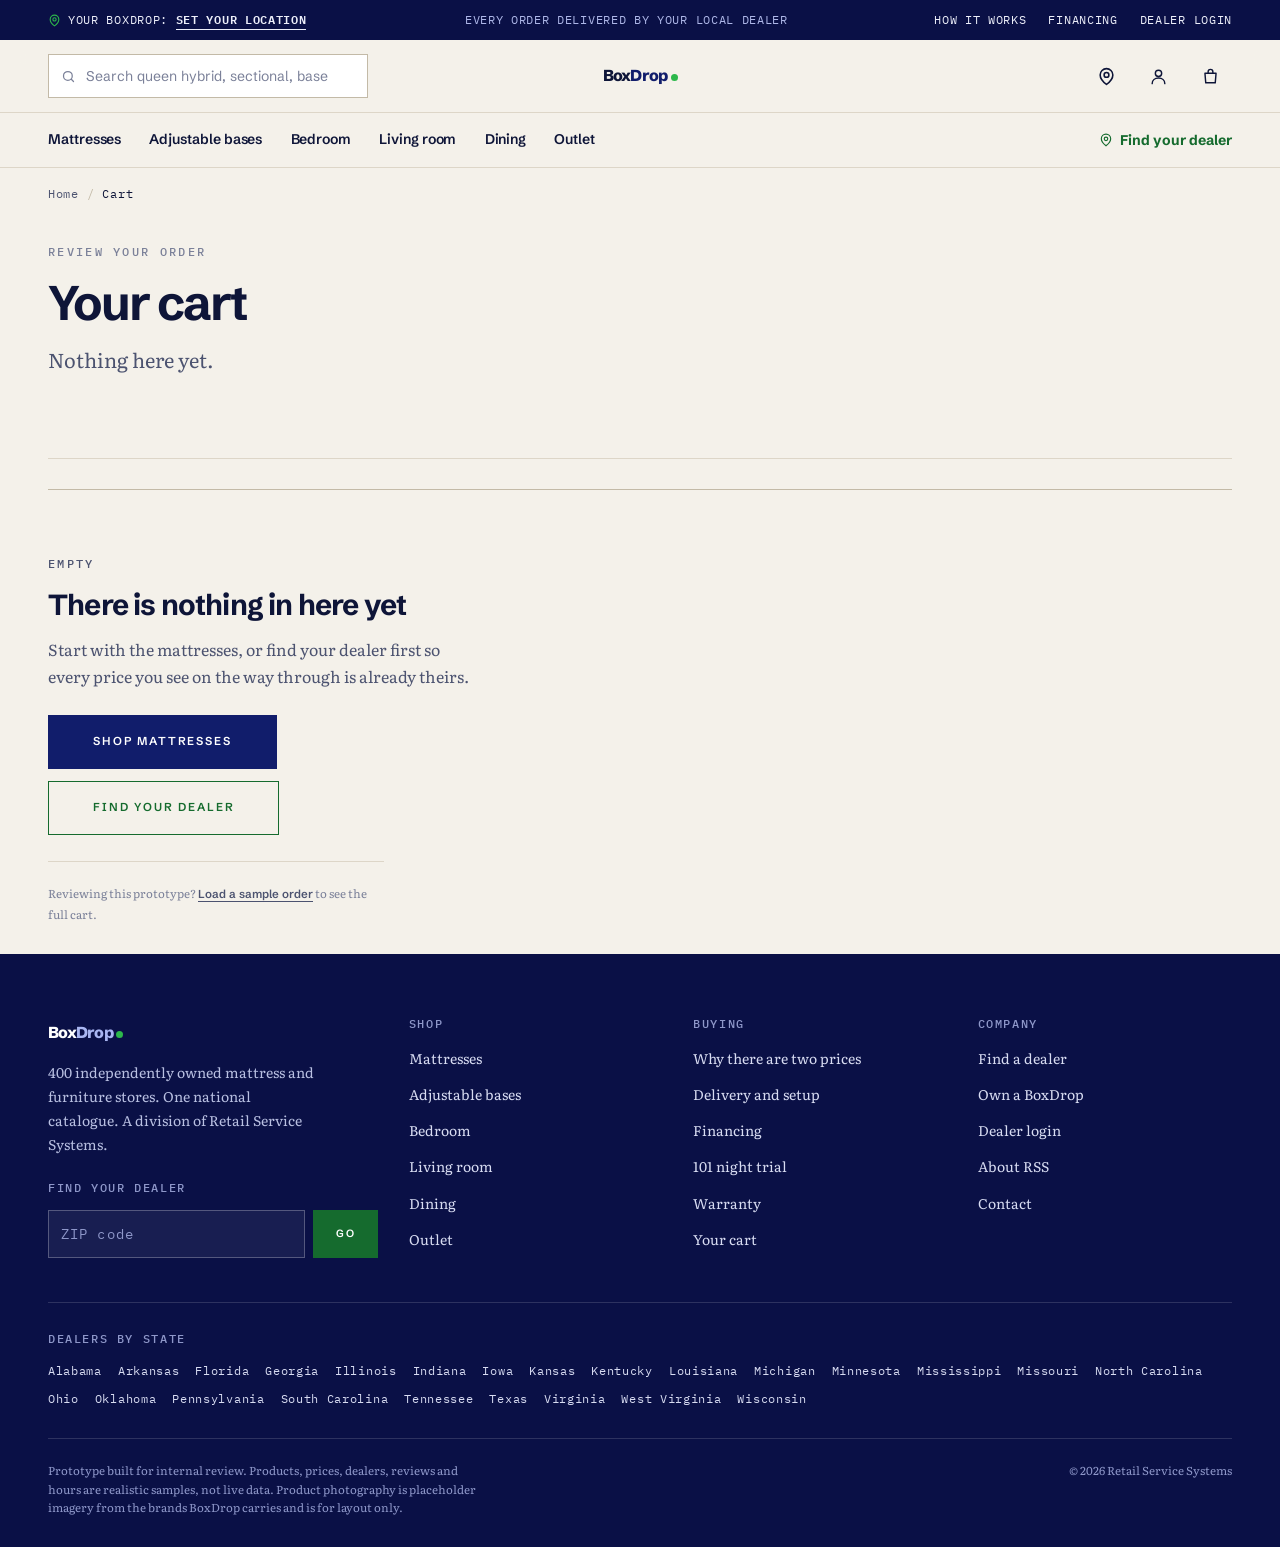
==== cart.html @ af8c6b4d "Rework the visual direction toward the benchmark's reference sites The build read as admin UI rather" ====
<!doctype html>
<html lang="en">
<head>
<meta charset="utf-8">
<meta name="viewport" content="width=device-width,initial-scale=1,viewport-fit=cover">
<title>Your BoxDrop cart</title>
<link rel="preconnect" href="https://fonts.googleapis.com">
<link rel="preconnect" href="https://fonts.gstatic.com" crossorigin>
<link rel="stylesheet" href="https://fonts.googleapis.com/css2?family=Schibsted+Grotesk:wght@400;500;600;700;800&family=Literata:ital,opsz,wght@0,7..72,400;0,7..72,500;1,7..72,400&family=IBM+Plex+Mono:wght@400;500;600&display=swap">
<link rel="stylesheet" href="assets/css/boxdrop.css">
<style>:root{padding-top:env(safe-area-inset-top,0px);padding-bottom:env(safe-area-inset-bottom,0px)}</style>
</head>
<body>
<svg width="0" height="0" style="position:absolute" aria-hidden="true" focusable="false"><defs>
<symbol id="i-pin" viewBox="0 0 24 24" fill="none" stroke="currentColor" stroke-width="2" stroke-linecap="round" stroke-linejoin="round"><path d="M20 10c0 6-8 12-8 12s-8-6-8-12a8 8 0 0116 0z"/><circle cx="12" cy="10" r="3"/></symbol>
<symbol id="i-search" viewBox="0 0 24 24" fill="none" stroke="currentColor" stroke-width="2" stroke-linecap="round"><circle cx="11" cy="11" r="7"/><path d="M20 20l-3.5-3.5"/></symbol>
<symbol id="i-user" viewBox="0 0 24 24" fill="none" stroke="currentColor" stroke-width="1.8" stroke-linecap="round"><circle cx="12" cy="8" r="4"/><path d="M4 21c0-4.4 3.6-7 8-7s8 2.6 8 7"/></symbol>
<symbol id="i-bag" viewBox="0 0 24 24" fill="none" stroke="currentColor" stroke-width="1.8" stroke-linecap="round" stroke-linejoin="round"><path d="M5 8h14l-1 12H6L5 8z"/><path d="M9 8V6a3 3 0 016 0v2"/></symbol>
<symbol id="i-star" viewBox="0 0 24 24" fill="currentColor"><path d="M12 2l2.9 6.3 6.6.8-4.9 4.6 1.3 6.8L12 17.3 6.1 20.5l1.3-6.8L2.5 9.1l6.6-.8z"/></symbol>
<symbol id="i-truck" viewBox="0 0 24 24" fill="none" stroke="currentColor" stroke-width="1.8" stroke-linecap="round" stroke-linejoin="round"><path d="M2 7h11v9H2zM13 10h4.5l3.5 3.5V16h-8z"/><circle cx="6.5" cy="18.5" r="1.8"/><circle cx="17" cy="18.5" r="1.8"/></symbol>
<symbol id="i-moon" viewBox="0 0 24 24" fill="none" stroke="currentColor" stroke-width="1.8" stroke-linecap="round" stroke-linejoin="round"><path d="M20 14.5A8.5 8.5 0 019.5 4a8.5 8.5 0 1010.5 10.5z"/></symbol>
<symbol id="i-shield" viewBox="0 0 24 24" fill="none" stroke="currentColor" stroke-width="1.8" stroke-linecap="round" stroke-linejoin="round"><path d="M12 3l7 3v5c0 5-3 8.5-7 10-4-1.5-7-5-7-10V6z"/><path d="M9.3 12l1.9 2 3.5-4"/></symbol>
<symbol id="i-card" viewBox="0 0 24 24" fill="none" stroke="currentColor" stroke-width="1.8" stroke-linecap="round" stroke-linejoin="round"><rect x="2.5" y="5.5" width="19" height="13" rx="2"/><path d="M2.5 10h19M6 15h4"/></symbol>
<symbol id="i-phone" viewBox="0 0 24 24" fill="none" stroke="currentColor" stroke-width="1.8" stroke-linecap="round" stroke-linejoin="round"><path d="M5 3h4l2 5-2.5 1.5a12 12 0 006 6L16 13l5 2v4a2 2 0 01-2.2 2A17 17 0 013 5.2 2 2 0 015 3z"/></symbol>
<symbol id="i-arrow" viewBox="0 0 24 24" fill="none" stroke="currentColor" stroke-width="2" stroke-linecap="round" stroke-linejoin="round"><path d="M4 12h15M13 6l6 6-6 6"/></symbol>
<symbol id="i-menu" viewBox="0 0 24 24" fill="none" stroke="currentColor" stroke-width="2" stroke-linecap="round"><path d="M3 6h18M3 12h18M3 18h18"/></symbol>
<symbol id="i-close" viewBox="0 0 24 24" fill="none" stroke="currentColor" stroke-width="2" stroke-linecap="round"><path d="M6 6l12 12M18 6L6 18"/></symbol>
</defs></svg>


<a class="skip" href="#main">Skip to content</a>

<!-- 01 · utility bar ----------------------------------------------------- -->
<div class="utility">
  <div class="wrap">
    <a class="chip-dealer" href="dealers.html" style="color:#EDEFFA">
      <svg class="pin" aria-hidden="true"><use href="#i-pin"></use></svg>
      <span data-nodealer-only>Your BoxDrop: <b data-dealer-city>Set your location</b></span>
      <span data-dealer-only hidden>Your BoxDrop: <b data-dealer-name>Find your dealer</b></span>
    </a>
    <p class="utility__promise">Every order delivered by your local dealer</p>
    <ul class="utility__links">
      <li><a href="#how">How it works</a></li>
      <li><a href="#guarantees">Financing</a></li>
      <li><a href="dealers.html">Dealer login</a></li>
    </ul>
  </div>
</div>

<!-- 02 · masthead -------------------------------------------------------- -->
<header class="masthead">
  <div class="wrap">
    <div class="masthead__row">
      <div class="masthead__left">
        <button class="icon-btn burger" type="button" data-drawer-open aria-expanded="false" aria-controls="drawer" aria-label="Open menu">
          <svg aria-hidden="true"><use href="#i-menu"></use></svg>
        </button>
        <form class="search" role="search" action="category.html" onsubmit="return false">
          <svg aria-hidden="true"><use href="#i-search"></use></svg>
          <label class="vis-hidden" for="q">Search mattresses and furniture</label>
          <input id="q" name="q" type="search" placeholder="Search queen hybrid, sectional, base" autocomplete="off">
        </form>
      </div>

      <a class="wordmark" href="index.html" aria-label="BoxDrop home">
        <span class="box">Box</span><span class="drop">Drop</span><span class="dot" aria-hidden="true"></span>
      </a>

      <div class="masthead__right">
        <a class="icon-btn" href="dealers.html" aria-label="Find a dealer">
          <svg aria-hidden="true"><use href="#i-pin"></use></svg>
        </a>
        <a class="icon-btn" href="#guarantees" aria-label="Your account">
          <svg aria-hidden="true"><use href="#i-user"></use></svg>
        </a>
        <a class="icon-btn" href="cart.html" aria-label="Cart">
          <svg aria-hidden="true"><use href="#i-bag"></use></svg>
          <span class="cart-count" data-cart-count hidden>0</span>
        </a>
      </div>
    </div>
  </div>

  <nav class="nav" aria-label="Product categories">
    <div class="wrap">
      <ul class="nav__list">
        <li><a href="category.html#mattresses">Mattresses</a></li>
        <li><a href="category.html#bases">Adjustable bases</a></li>
        <li><a href="category.html#bedroom">Bedroom</a></li>
        <li><a href="category.html#living">Living room</a></li>
        <li><a href="category.html#dining">Dining</a></li>
        <li><a href="category.html#outlet">Outlet</a></li>
      </ul>
      <a class="nav__find" href="dealers.html">
        <svg width="14" height="14" aria-hidden="true"><use href="#i-pin"></use></svg> Find your dealer
      </a>
    </div>
  </nav>

  <div class="mobile-dealerbar">
    <div class="wrap">
      <a class="dealerbar-btn" href="dealers.html">
        <svg aria-hidden="true"><use href="#i-pin"></use></svg>
        <span data-nodealer-only>Set your location for local pricing</span>
        <span data-dealer-only hidden>Your dealer: <b data-dealer-name></b></span>
        <span class="muted">Change</span>
      </a>
    </div>
  </div>
</header>

<!-- mobile drawer -->
<div class="drawer" id="drawer" hidden>
  <div class="wrap">
    <div class="drawer__head">
      <span class="wordmark"><span class="box">Box</span><span class="drop">Drop</span><span class="dot" aria-hidden="true"></span></span>
      <button class="icon-btn" type="button" data-drawer-close aria-label="Close menu">
        <svg aria-hidden="true"><use href="#i-close"></use></svg>
      </button>
    </div>
    <nav class="drawer__list" aria-label="Mobile menu">
      <a href="category.html#mattresses">Mattresses <span>148</span></a>
      <a href="category.html#bases">Adjustable bases <span>24</span></a>
      <a href="category.html#bedroom">Bedroom <span>96</span></a>
      <a href="category.html#living">Living room <span>212</span></a>
      <a href="category.html#dining">Dining <span>On the floor</span></a>
      <a href="category.html#outlet">Outlet <span>60</span></a>
    </nav>
    <div style="padding-block:22px">
      <a class="btn btn--solid-local btn--block" href="dealers.html">Find your dealer</a>
      <a class="btn btn--ghost btn--block" href="cart.html" style="margin-top:10px">View cart</a>
    </div>
  </div>
</div>


<main id="main">
  <div class="wrap">
    <nav class="crumbs" aria-label="Breadcrumb">
      <ol>
        <li><a href="index.html">Home</a></li>
        <li><span aria-current="page">Cart</span></li>
      </ol>
    </nav>

    <header class="pagehead">
      <p class="eyebrow">Review your order</p>
      <h1>Your cart</h1>
      <p class="lede" id="cart-lede">Nothing here yet.</p>
    </header>

    <div id="cart-empty" class="cartempty" style="margin-block:var(--s6)" hidden>
      <p class="eyebrow">Empty</p>
      <h2>There is nothing in here yet</h2>
      <p>Start with the mattresses, or find your dealer first so every price you see on the way
         through is already theirs.</p>
      <p style="display:flex;gap:12px;flex-wrap:wrap;margin-top:8px">
        <a class="btn btn--online" href="category.html#mattresses">Shop mattresses</a>
        <a class="btn btn--local" href="dealers.html">Find your dealer</a>
      </p>
      <p style="border-top:1px solid var(--rule);padding-top:22px;margin-top:10px;font-size:var(--t-xs);color:var(--ink-3)">
        Reviewing this prototype?
        <button type="button" class="linkbtn" id="load-sample">Load a sample order</button>
        to see the full cart.
      </p>
    </div>

    <div class="cartgrid" id="cart-grid" hidden>
      <div>
        <div class="lines" id="lines"></div>
        <p style="margin-top:22px;display:flex;gap:16px;flex-wrap:wrap;align-items:center">
          <a class="link-arrow" href="category.html#mattresses">Keep shopping <svg width="15" height="15" aria-hidden="true"><use href="#i-arrow"></use></svg></a>
          <button type="button" class="linkbtn" id="empty-cart">Empty the cart</button>
        </p>

        <div class="delivery" id="cart-delivery" style="margin-top:30px"></div>
      </div>

      <aside>
        <div class="summary">
          <h2>Order summary</h2>
          <div class="srow"><span>Subtotal</span><span id="s-sub">$0</span></div>
          <div class="srow"><span id="s-ship-label">Delivery and setup</span><span id="s-ship">Free</span></div>
          <div class="srow"><span>Old mattress removal</span><span>Included</span></div>
          <div class="srow"><span>Estimated tax</span><span id="s-tax">$0</span></div>
          <div class="srow srow--total"><span>Total</span><span id="s-total">$0</span></div>
          <p class="finance" id="s-finance" style="margin:0"></p>
          <button type="button" class="btn btn--online btn--block" id="checkout">Checkout</button>
          <p style="font-family:var(--mono);font-size:var(--t-xs);color:var(--ink-3);margin:0;text-align:center">
            Prototype. No payment is taken.
          </p>
        </div>

        <div class="localnudge" id="nudge" style="margin-top:16px"></div>
      </aside>
    </div>
  </div>
</main>


<!-- 11 · footer ---------------------------------------------------------- -->
<footer class="footer">
  <div class="wrap">
    <div class="footer__top">
      <div>
        <span class="wordmark" style="color:#fff"><span class="box" style="color:#fff">Box</span><span class="drop" style="color:#A9B6F2">Drop</span><span class="dot" aria-hidden="true"></span></span>
        <p style="margin-top:14px;font-size:14px;max-width:34ch;color:#B9C0E2">
          400 independently owned mattress and furniture stores. One national catalogue.
          A division of Retail Service Systems.
        </p>
        <h4 style="margin-top:26px">Find your dealer</h4>
        <form class="footer__zip" data-zip-form data-zip-goto="dealers.html">
          <label class="vis-hidden" for="zip-foot">ZIP code</label>
          <input id="zip-foot" name="zip" type="text" inputmode="numeric" autocomplete="postal-code" maxlength="5" placeholder="ZIP code">
          <button class="btn btn--solid-local btn--sm" type="submit" style="min-height:48px">Go</button>
        </form>
        <p data-zip-error hidden style="color:#F0B3A6;font-size:13px;margin-top:8px"></p>
      </div>

      <div>
        <h4>Shop</h4>
        <ul>
          <li><a href="category.html#mattresses">Mattresses</a></li>
          <li><a href="category.html#bases">Adjustable bases</a></li>
          <li><a href="category.html#bedroom">Bedroom</a></li>
          <li><a href="category.html#living">Living room</a></li>
          <li><a href="category.html#dining">Dining</a></li>
          <li><a href="category.html#outlet">Outlet</a></li>
        </ul>
      </div>

      <div>
        <h4>Buying</h4>
        <ul>
          <li><a href="#how">Why there are two prices</a></li>
          <li><a href="#guarantees">Delivery and setup</a></li>
          <li><a href="#guarantees">Financing</a></li>
          <li><a href="#guarantees">101 night trial</a></li>
          <li><a href="#guarantees">Warranty</a></li>
          <li><a href="cart.html">Your cart</a></li>
        </ul>
      </div>

      <div>
        <h4>Company</h4>
        <ul>
          <li><a href="dealers.html">Find a dealer</a></li>
          <li><a href="dealers.html">Own a BoxDrop</a></li>
          <li><a href="dealers.html">Dealer login</a></li>
          <li><a href="#how">About RSS</a></li>
          <li><a href="#guarantees">Contact</a></li>
        </ul>
      </div>
    </div>

    <div class="footer__states">
      <h4>Dealers by state</h4>
      <ul>
        <li><a href="dealers.html">Alabama</a></li><li><a href="dealers.html">Arkansas</a></li>
        <li><a href="dealers.html">Florida</a></li><li><a href="dealers.html">Georgia</a></li>
        <li><a href="dealers.html">Illinois</a></li><li><a href="dealers.html">Indiana</a></li>
        <li><a href="dealers.html">Iowa</a></li><li><a href="dealers.html">Kansas</a></li>
        <li><a href="dealers.html">Kentucky</a></li><li><a href="dealers.html">Louisiana</a></li>
        <li><a href="dealers.html">Michigan</a></li><li><a href="dealers.html">Minnesota</a></li>
        <li><a href="dealers.html">Mississippi</a></li><li><a href="dealers.html">Missouri</a></li>
        <li><a href="dealers.html">North Carolina</a></li><li><a href="dealers.html">Ohio</a></li>
        <li><a href="dealers.html">Oklahoma</a></li><li><a href="dealers.html">Pennsylvania</a></li>
        <li><a href="dealers.html">South Carolina</a></li><li><a href="dealers.html">Tennessee</a></li>
        <li><a href="dealers.html">Texas</a></li><li><a href="dealers.html">Virginia</a></li>
        <li><a href="dealers.html">West Virginia</a></li><li><a href="dealers.html">Wisconsin</a></li>
      </ul>
    </div>

    <div class="footer__legal">
      <p>
        Prototype built for internal review. Products, prices, dealers, reviews and hours are
        realistic samples, not live data. Product photography is placeholder imagery from the
        brands BoxDrop carries and is for layout only.
      </p>
      <p>© 2026 Retail Service Systems</p>
    </div>
  </div>
</footer>


<script src="assets/js/catalog.js"></script>
<script src="assets/js/boxdrop.js"></script>
<script>
/* Cart. The last place to be straight with somebody about the two prices. */
(function () {
  'use strict';
  var BD = window.BoxDrop;
  var $ = function (s) { return document.querySelector(s); };
  var TAX = 0.06;              // WV state rate, used as a plausible estimate
  var FREE_OVER = 599;

  var SAMPLE = [
    { sku: 's2w-reactive-hybrid', size: 'Queen', qty: 1 },
    { sku: 'sap-ss200', size: 'Queen', qty: 1 },
    { sku: 'ne-nightstand', size: 'Walnut', qty: 2 }
  ];

  function lines() {
    return BD.cart().map(function (l) {
      var p = BD.bySku(l.sku);
      return {
        raw: l, p: p,
        name: l.name || (p && p.name) || l.sku,
        brand: l.brand || (p && p.brand) || '',
        img: l.img || (p && p.img) || '',
        size: l.size || '',
        price: typeof l.price === 'number' ? l.price : (p ? p.price : 0),
        qty: l.qty || 1
      };
    });
  }

  function save(list) {
    BD.store.set('bd.cart', list.map(function (l) {
      return { sku: l.raw.sku, name: l.name, brand: l.brand, price: l.price, img: l.img, size: l.size, qty: l.qty };
    }));
    BD.paintCart();
  }

  function render() {
    var L = lines();
    var any = L.length > 0;
    $('#cart-empty').hidden = any;
    $('#cart-grid').hidden = !any;
    $('#cart-lede').textContent = any
      ? 'Both prices are held side by side all the way through, so you can still change your mind about how you buy it.'
      : 'Nothing here yet.';
    if (!any) return;

    var d = BD.currentDealer();

    $('#lines').innerHTML = L.map(function (l, i) {
      var line = l.price * l.qty;
      var localLine = d ? Math.round(line * d.factor) : null;
      return '<div class="line">' +
        '<div class="line__media"><img src="' + BD.esc(l.img) + '" alt="' + BD.esc(l.name) + '" loading="lazy"></div>' +
        '<div class="line__body">' +
          '<span class="line__brand">' + BD.esc(l.brand) + '</span>' +
          '<h3 class="line__name"><a href="product.html#' + BD.esc(l.raw.sku) + '">' + BD.esc(l.name) + '</a></h3>' +
          (l.size ? '<span class="line__opt">' + BD.esc(l.size) + '</span>' : '') +
          '<div class="line__tools">' +
            '<span class="qty"><button type="button" data-q="-1" data-i="' + i + '" aria-label="Reduce quantity">−</button>' +
            '<span class="num">' + l.qty + '</span>' +
            '<button type="button" data-q="1" data-i="' + i + '" aria-label="Increase quantity">+</button></span>' +
            '<button type="button" class="linkbtn" data-rm="' + i + '">Remove</button>' +
          '</div>' +
        '</div>' +
        '<div class="line__price">' +
          '<span class="amt num">' + BD.money(line) + '</span>' +
          '<span class="loc num">' + (localLine
              ? BD.money(localLine) + ' at ' + BD.esc(d.name)
              : BD.localRange(line) + ' local') + '</span>' +
        '</div></div>';
    }).join('');

    var sub = L.reduce(function (a, l) { return a + l.price * l.qty; }, 0);
    var ship = sub >= FREE_OVER ? 0 : 89;
    var tax = (sub + ship) * TAX;
    var total = sub + ship + tax;

    $('#s-sub').textContent = BD.money(sub);
    $('#s-ship').textContent = ship ? BD.money(ship) : 'Free';
    $('#s-ship-label').textContent = ship ? 'Delivery and setup' : 'Delivery and setup, over ' + BD.money(FREE_OVER);
    $('#s-tax').textContent = BD.money(tax);
    $('#s-total').textContent = BD.money(total);
    $('#s-finance').innerHTML = '<b>' + BD.money(total / 12) + ' a month</b> for 12 months at 0% APR on approved credit.';

    // the final, honest reminder
    if (d) {
      var localSub = L.reduce(function (a, l) { return a + Math.round(l.price * l.qty * d.factor); }, 0);
      var localTotal = localSub + localSub * TAX;
      $('#nudge').innerHTML =
        '<p class="eyebrow eyebrow--local" style="margin:0">The same basket at your dealer</p>' +
        '<p class="figure num">' + BD.money(localTotal) + '</p>' +
        '<p>That is <b>' + BD.money(total - localTotal) + ' less</b> at ' + BD.esc(d.name) +
        ', collected or delivered by the same crew. Nothing about the order changes except where you pay for it.</p>' +
        '<p style="display:flex;gap:10px;flex-wrap:wrap;margin-top:6px">' +
        '<a class="btn btn--solid-local btn--sm" href="dealers.html">Call ' + BD.esc(d.name) + '</a>' +
        '</p>' +
        '<p style="font-size:var(--t-xs);color:var(--ink-3);margin:0">' +
        'Dealers set their own prices, so treat this as their usual rather than a quote.</p>';
    } else {
      $('#nudge').innerHTML =
        '<p class="eyebrow eyebrow--local" style="margin:0">Before you check out</p>' +
        '<p class="figure num">' + BD.money(total * (1 - BD.rangeHigh)) + ' to ' + BD.money(total * (1 - BD.rangeLow)) + '</p>' +
        '<p>That is roughly what this basket would be cheaper by at your local BoxDrop. ' +
        'Enter your ZIP and we will show you the real figure and who it is.</p>' +
        '<form data-zip-form style="display:flex;gap:8px;flex-wrap:wrap;margin-top:6px">' +
        '<label class="vis-hidden" for="zip-cart">ZIP code</label>' +
        '<input id="zip-cart" name="zip" type="text" inputmode="numeric" autocomplete="postal-code" maxlength="5" placeholder="25143" ' +
        'style="height:46px;width:116px;padding:0 13px;border:1px solid var(--local);background:var(--surface);font-family:var(--mono);letter-spacing:.1em">' +
        '<button class="btn btn--solid-local btn--sm" type="submit" style="min-height:46px">Show the figure</button>' +
        '<p data-zip-error hidden style="flex-basis:100%;color:var(--stop);font-size:13px;margin:0"></p>' +
        '</form>';
      var form = $('#nudge').querySelector('[data-zip-form]');
      if (form) form.addEventListener('submit', function (e) {
        e.preventDefault();
        var v = (form.querySelector('input').value || '').trim();
        var err = form.querySelector('[data-zip-error]');
        if (!/^\d{5}$/.test(v)) { err.hidden = false; err.textContent = 'Enter a five digit ZIP code, for example 25143.'; return; }
        BD.store.set('bd.zip', v);
        BD.setDealer(BD.nearest(v));
      });
    }

    var when = new Date(Date.now() + 5 * 864e5).toLocaleDateString('en-US', { weekday: 'long', month: 'long', day: 'numeric' });
    $('#cart-delivery').innerHTML = d
      ? '<b>' + BD.esc(d.name) + ' will bring this</b><p class="when">Earliest ' + when + '</p>' +
        '<p>' + BD.esc(d.addr) + '. Two people, into the room you choose, old mattress away with them. ' +
        'They will call the day before with a two hour window.</p>'
      : '<b>Delivered by your local BoxDrop</b><p class="when">Usually 3 to 7 days</p>' +
        '<p>We route the order to the dealer nearest the delivery address at checkout. Set your location ' +
        'now if you would rather know who that is first.</p>';
  }

  document.addEventListener('click', function (e) {
    var t = e.target;
    if (t.id === 'load-sample') {
      BD.store.set('bd.cart', SAMPLE.map(function (s) {
        var p = BD.bySku(s.sku);
        return { sku: s.sku, name: p.name, brand: p.brand, price: p.price, img: p.img, size: s.size, qty: s.qty };
      }));
      BD.paintCart(); render();
      BD.toast('Sample order loaded for review');
      return;
    }
    if (t.id === 'empty-cart') { BD.store.set('bd.cart', []); BD.paintCart(); render(); return; }
    if (t.id === 'checkout') {
      BD.toast('Checkout is out of scope for this prototype. The flow stops here.');
      return;
    }
    if (t.dataset && t.dataset.q) {
      var L = lines(), i = parseInt(t.dataset.i, 10);
      L[i].qty = Math.max(1, L[i].qty + parseInt(t.dataset.q, 10));
      save(L); render(); return;
    }
    if (t.dataset && t.dataset.rm !== undefined) {
      var L2 = lines(); L2.splice(parseInt(t.dataset.rm, 10), 1);
      save(L2); render();
    }
  });

  document.addEventListener('bd:dealerchange', render);
  render();
})();
</script>
</body>
</html>
---- assets/css/boxdrop.css ----
/* ============================================================
   BoxDrop national site — design system
   Layout concept: a showroom price tag. Warm oat paper, navy ink,
   hairline rules, and one recurring object: the price ledger.
   Colour is wayfinding, not decoration: navy = buy online,
   green = buy local. Nothing else is coloured.
   ============================================================ */

:root{
  /* --- ground & ink --- */
  --paper:      #F4F1EA;
  --paper-sunk: #EBE6DB;
  --surface:    #FFFFFF;
  --surface-2:  #FBF9F5;

  --ink:    #0E1538;
  --ink-2:  #4C5370;
  --ink-3:  #7B8199;

  --rule:        #DDD6C8;
  --rule-strong: #C3BAA7;

  /* --- the two paths --- */
  --navy:        #111D6B;   /* brand navy: the online road */
  --navy-deep:   #0A1046;
  --navy-wash:   #E7E8F2;
  --local:       #156B2E;   /* brand green, deepened for text */
  --local-bright:#2DB84B;   /* brand green, fills and rules */
  --local-wash:  #E7F3E8;

  /* --- state --- */
  --warn: #8A5A12;
  --stop: #9A3B2C;

  /* --- type --- */
  --display: 'Schibsted Grotesk', 'Helvetica Neue', Helvetica, Arial, sans-serif;
  --body:    'Literata', Georgia, 'Times New Roman', serif;
  --mono:    'IBM Plex Mono', ui-monospace, SFMono-Regular, Menlo, Consolas, monospace;

  --t-xs:  clamp(10.5px, .64rem + .1vw, 11.5px);
  --t-sm:  clamp(13px, .8rem + .1vw, 14px);
  --t-md:  clamp(15px, .9rem + .12vw, 16px);
  --t-lg:  clamp(17px, 1rem + .35vw, 20px);
  --t-xl:  clamp(21px, 1.15rem + .85vw, 29px);
  --t-2xl: clamp(28px, 1.35rem + 2.1vw, 50px);
  --t-3xl: clamp(36px, 1.5rem + 4vw, 82px);

  /* --- space --- */
  --s1:4px; --s2:8px; --s3:12px; --s4:16px; --s5:22px;
  --s6:30px; --s7:44px; --s8:64px; --s9:96px; --s10:132px;

  --gutter: clamp(16px, 4vw, 48px);
  --maxw: 1280px;

  /* Square. A radius on every block is what made this read as admin UI
     rather than a catalogue. Only genuinely floating things keep a shadow. */
  --r-sm:0; --r-md:0; --r-lg:0; --r-pill:999px;
  --shadow-sm: none;
  --shadow-md: none;
  --shadow-lg: 0 4px 14px rgba(14,21,56,.08), 0 24px 56px rgba(14,21,56,.12);

  --fast:140ms; --base:240ms; --slow:420ms;
  --ease: cubic-bezier(.22,.61,.36,1);
}

@media (prefers-color-scheme: dark){
  :root:not([data-theme="light"]){
    --paper:#0C1026; --paper-sunk:#0F1430; --surface:#151A38; --surface-2:#1A2042;
    --ink:#EEEBE3; --ink-2:#AEB4CC; --ink-3:#848AA5;
    --rule:#272E54; --rule-strong:#3A4370;
    --navy:#A9B6F2; --navy-deep:#C5CEFA; --navy-wash:#1B2250;
    --local:#63D481; --local-bright:#3FCB63; --local-wash:#13341E;
    --warn:#D7A64E; --stop:#E08E7D;
    --shadow-sm: 0 1px 2px rgba(0,0,0,.4);
    --shadow-md: 0 2px 4px rgba(0,0,0,.4), 0 10px 26px rgba(0,0,0,.3);
    --shadow-lg: 0 4px 10px rgba(0,0,0,.45), 0 22px 48px rgba(0,0,0,.35);
    color-scheme: dark;
  }
}
:root[data-theme="dark"]{
  --paper:#0C1026; --paper-sunk:#0F1430; --surface:#151A38; --surface-2:#1A2042;
  --ink:#EEEBE3; --ink-2:#AEB4CC; --ink-3:#848AA5;
  --rule:#272E54; --rule-strong:#3A4370;
  --navy:#A9B6F2; --navy-deep:#C5CEFA; --navy-wash:#1B2250;
  --local:#63D481; --local-bright:#3FCB63; --local-wash:#13341E;
  --warn:#D7A64E; --stop:#E08E7D;
  --shadow-sm: 0 1px 2px rgba(0,0,0,.4);
  --shadow-md: 0 2px 4px rgba(0,0,0,.4), 0 10px 26px rgba(0,0,0,.3);
  --shadow-lg: 0 4px 10px rgba(0,0,0,.45), 0 22px 48px rgba(0,0,0,.35);
  color-scheme: dark;
}

/* ---------- reset ---------- */
*,*::before,*::after{box-sizing:border-box}
/* The UA rule for [hidden] loses to any component that sets display, so pin it.
   The Artifact platform adds this to the homepage; the standalone pages need it too. */
[hidden]:not([hidden="until-found"]){display:none!important}
body{
  margin:0; background:var(--paper); color:var(--ink);
  font-family:var(--body); font-size:var(--t-md); line-height:1.72;
  -webkit-font-smoothing:antialiased; text-rendering:optimizeLegibility;
  overflow-x:hidden;
}
img,svg{max-width:100%}
img{height:auto}
h1,h2,h3,h4,h5{font-family:var(--display);margin:0;line-height:1.04;letter-spacing:-.028em;text-wrap:balance;font-weight:700}
p{margin:0 0 1em}
a{color:inherit}
button,input,select,textarea{font:inherit;color:inherit}
ul,ol{margin:0;padding:0;list-style:none}
:focus-visible{outline:2.5px solid var(--local-bright);outline-offset:3px;border-radius:var(--r-sm)}
::selection{background:var(--navy);color:var(--paper)}
@media (prefers-reduced-motion:reduce){*,*::before,*::after{animation-duration:.01ms!important;animation-iteration-count:1!important;transition-duration:.01ms!important;scroll-behavior:auto!important}}

.wrap{max-width:var(--maxw);margin-inline:auto;padding-inline:var(--gutter)}
.wrap-narrow{max-width:860px;margin-inline:auto;padding-inline:var(--gutter)}
.measure{max-width:62ch}
.vis-hidden{position:absolute;width:1px;height:1px;padding:0;margin:-1px;overflow:hidden;clip:rect(0 0 0 0);white-space:nowrap;border:0}
.skip{position:absolute;left:-9999px;top:0;z-index:999;background:var(--navy);color:#fff;padding:12px 18px;font-family:var(--display);font-weight:600}
.skip:focus{left:8px;top:8px}

/* ---------- type helpers ---------- */
.eyebrow{font-family:var(--mono);font-size:var(--t-xs);letter-spacing:.2em;text-transform:uppercase;color:var(--ink-3);margin:0 0 var(--s4);font-weight:500}
.eyebrow--local{color:var(--local)}
.num{font-family:var(--mono);font-variant-numeric:tabular-nums;letter-spacing:-.02em}
.lede{font-size:var(--t-lg);line-height:1.5;color:var(--ink-2)}
.sec-title{font-size:var(--t-2xl);font-weight:700;letter-spacing:-.035em;max-width:20ch}
.hairline{border:0;border-top:1px solid var(--rule);margin:0}

/* ---------- buttons ---------- */
.btn{
  display:inline-flex;align-items:center;justify-content:center;gap:var(--s2);
  font-family:var(--display);font-weight:600;font-size:var(--t-xs);
  letter-spacing:.16em;text-transform:uppercase;text-decoration:none;cursor:pointer;
  min-height:54px;padding:0 var(--s7);border-radius:0;
  border:1px solid transparent;background:none;
  transition:background var(--fast) var(--ease),border-color var(--fast) var(--ease),color var(--fast) var(--ease),opacity var(--fast) var(--ease);
}
.btn:active{opacity:.82}
.btn--online{background:var(--navy);color:#fff;border-color:var(--navy)}
.btn--online:hover{background:var(--navy-deep);border-color:var(--navy-deep)}
.btn--local{background:transparent;color:var(--local);border-color:var(--local)}
.btn--local:hover{background:var(--local-wash)}
.btn--solid-local{background:var(--local);color:#fff;border-color:var(--local)}
.btn--solid-local:hover{filter:brightness(1.08)}
.btn--ghost{border-color:var(--rule-strong);color:var(--ink)}
.btn--local{border-width:1px}
.btn--ghost:hover{border-color:var(--ink);background:var(--surface)}
.btn--block{width:100%}
.btn--sm{min-height:44px;padding:0 var(--s5);font-size:10.5px;letter-spacing:.14em}
.btn[disabled],.btn[aria-disabled="true"]{opacity:.45;pointer-events:none}
:root[data-theme="dark"] .btn--online,
:root:not([data-theme="light"]) .btn--online{color:#0C1026}
@media (prefers-color-scheme: light){:root:not([data-theme="dark"]) .btn--online{color:#fff}}
.btn--solid-local{color:#fff}
:root[data-theme="dark"] .btn--solid-local{color:#0C1026}

.link-arrow{
  font-family:var(--display);font-weight:600;font-size:var(--t-sm);
  text-decoration:none;color:var(--ink);display:inline-flex;align-items:center;gap:6px;
  border-bottom:1.5px solid var(--rule-strong);padding-bottom:2px;
  transition:border-color var(--fast) var(--ease),gap var(--fast) var(--ease);
}
.link-arrow:hover{border-color:var(--local-bright);gap:11px}
.link-arrow--local{color:var(--local)}

/* ============================================================
   THE PRICE LEDGER  —  signature component
   Two stacked rows joined by a bracket: the online price and the
   local dealer price, each with the reason underneath. Never one
   number alone, anywhere on the site.
   ============================================================ */
.ledger{
  display:grid;gap:0;position:relative;
  padding-left:var(--s4);
  border-left:1px solid var(--rule-strong);
}
.ledger__row{display:grid;grid-template-columns:1fr auto;align-items:baseline;gap:var(--s3) var(--s4);padding-block:var(--s2)}
.ledger__row + .ledger__row{border-top:1px dashed var(--rule)}
.ledger__label{
  font-family:var(--mono);font-size:var(--t-xs);letter-spacing:.11em;text-transform:uppercase;
  font-weight:500;display:flex;align-items:center;gap:7px;min-width:0;
}
.ledger__label::before{content:"";width:7px;height:7px;border-radius:50%;flex:none}
.ledger__row--online .ledger__label{color:var(--navy)}
.ledger__row--online .ledger__label::before{background:var(--navy)}
.ledger__row--local  .ledger__label{color:var(--local)}
.ledger__row--local  .ledger__label::before{background:var(--local-bright)}
.ledger__price{
  font-family:var(--mono);font-variant-numeric:tabular-nums;font-weight:600;
  font-size:var(--t-lg);letter-spacing:-.035em;white-space:nowrap;text-align:right;
}
.ledger__row--online .ledger__price{color:var(--ink)}
.ledger__row--local  .ledger__price{color:var(--local)}
.ledger__why{
  grid-column:1/-1;font-family:var(--body);font-size:var(--t-xs);line-height:1.45;
  color:var(--ink-3);margin:0;max-width:46ch;
}
/* scales */
.ledger--lg .ledger__price{font-size:clamp(26px,1rem+1.5vw,34px);font-weight:500}
.ledger--lg .ledger__row{padding-block:var(--s4)}
.ledger--lg{padding-left:var(--s5);border-left-width:1px}
/* At card width a price range and its label cannot share a row, so stack them. */
.ledger--sm{padding-left:var(--s3);border-left-width:2px}
.ledger--sm .ledger__row{grid-template-columns:1fr;padding-block:6px;gap:1px}
.ledger--sm .ledger__price{font-size:var(--t-md);text-align:left}
.ledger--sm .ledger__label{font-size:10px;letter-spacing:.1em}
.ledger--sm .ledger__why{display:none}
/* resolved state: a dealer is known, the range becomes a number */
.ledger.is-resolved{border-left-color:var(--local)}
.ledger.is-resolved .ledger__row--local{background:var(--local-wash);margin-left:calc(var(--s3) * -1);padding-left:var(--s3);border-radius:0 var(--r-md) var(--r-md) 0}
.ledger__save{
  font-family:var(--mono);font-size:var(--t-xs);font-weight:600;color:var(--local);
  letter-spacing:.04em;white-space:nowrap;
}

/* ---------- utility bar ---------- */
.utility{background:var(--navy-deep);color:#EDEFFA;font-size:var(--t-xs)}
:root[data-theme="dark"] .utility{background:#070A1C}
.utility .wrap{display:flex;align-items:center;justify-content:space-between;gap:var(--s4);min-height:40px;flex-wrap:wrap}
.utility__promise{font-family:var(--mono);letter-spacing:.06em;text-transform:uppercase;color:#AEB7E8;margin:0}
.utility__links{display:flex;gap:var(--s5);font-family:var(--mono);letter-spacing:.06em;text-transform:uppercase}
.utility__links a{color:#EDEFFA;text-decoration:none;padding-block:10px;border-bottom:1px solid transparent}
.utility__links a:hover{border-color:var(--local-bright)}
@media (max-width:720px){.utility__promise,.utility__links{display:none}.utility .wrap{justify-content:center}}

/* ---------- dealer chip ---------- */
.chip-dealer{
  display:inline-flex;align-items:center;gap:7px;min-height:40px;padding:0 var(--s3) 0 0;
  background:none;border:0;cursor:pointer;color:inherit;
  font-family:var(--mono);font-size:var(--t-xs);letter-spacing:.06em;text-transform:uppercase;
  text-decoration:none;
}
.chip-dealer .pin{width:13px;height:13px;flex:none;color:var(--local-bright)}
.chip-dealer b{font-weight:600;border-bottom:1px solid currentColor}
.chip-dealer:hover b{border-color:var(--local-bright)}

/* ---------- masthead ---------- */
.masthead{
  position:sticky;top:env(safe-area-inset-top,0px);z-index:40;
  background:color-mix(in srgb, var(--paper) 93%, transparent);
  backdrop-filter:saturate(1.3) blur(12px);
  border-bottom:1px solid var(--rule);
}
.masthead__row{display:grid;grid-template-columns:1fr auto 1fr;align-items:center;gap:var(--s4);min-height:72px}
.wordmark{
  grid-column:2;justify-self:center;text-decoration:none;color:var(--ink);
  font-family:var(--display);font-weight:800;font-size:clamp(19px,1rem+.7vw,25px);
  letter-spacing:-.045em;line-height:1;display:inline-flex;align-items:baseline;gap:0;white-space:nowrap;
}
.wordmark .box{color:var(--ink)}
.wordmark .drop{color:var(--navy)}
.wordmark .dot{width:7px;height:7px;border-radius:50%;background:var(--local-bright);display:inline-block;margin-left:3px}
.masthead__left{display:flex;align-items:center;gap:var(--s3);min-width:0}
.masthead__right{display:flex;align-items:center;justify-content:flex-end;gap:var(--s2)}

.search{display:flex;align-items:center;gap:var(--s2);min-width:0;width:min(320px,100%);
  border:1.5px solid var(--rule-strong);border-radius:var(--r-md);background:var(--surface);
  padding:0 var(--s3);height:44px;transition:border-color var(--fast) var(--ease)}
.search:focus-within{border-color:var(--navy)}
.search svg{width:15px;height:15px;flex:none;color:var(--ink-3)}
.search input{border:0;background:none;outline:none;width:100%;min-width:0;font-family:var(--display);font-size:var(--t-sm)}
.search input::placeholder{color:var(--ink-3)}

.icon-btn{
  display:inline-flex;align-items:center;justify-content:center;gap:6px;
  min-width:44px;min-height:44px;padding:0 var(--s2);border:0;background:none;cursor:pointer;
  color:var(--ink);text-decoration:none;border-radius:var(--r-md);position:relative;
  font-family:var(--mono);font-size:var(--t-xs);letter-spacing:.06em;text-transform:uppercase;
}
.icon-btn:hover{background:var(--paper-sunk)}
.icon-btn svg{width:19px;height:19px}
.cart-count{
  position:absolute;top:4px;right:2px;min-width:18px;height:18px;padding:0 4px;
  background:var(--local-bright);color:#07210F;border-radius:var(--r-pill);
  font-family:var(--mono);font-size:10px;font-weight:600;line-height:18px;text-align:center;
}
.cart-count[hidden]{display:none!important}

/* ---------- primary nav ---------- */
.nav{border-top:1px solid var(--rule);background:var(--paper)}
.nav .wrap{display:flex;align-items:center;justify-content:space-between;gap:var(--s4)}
.nav__list{display:flex;gap:clamp(14px,2.2vw,34px);flex-wrap:wrap}
.nav__list a{
  display:block;padding:14px 0;text-decoration:none;color:var(--ink);
  font-family:var(--display);font-weight:600;font-size:var(--t-sm);letter-spacing:-.005em;
  border-bottom:2px solid transparent;transition:border-color var(--fast) var(--ease),color var(--fast) var(--ease);
}
.nav__list a:hover{border-color:var(--navy)}
.nav__list a[aria-current="page"]{border-color:var(--navy);color:var(--navy)}
.nav__find{display:inline-flex;align-items:center;gap:7px;padding:14px 0;text-decoration:none;
  font-family:var(--display);font-weight:700;font-size:var(--t-sm);color:var(--local);white-space:nowrap}
.nav__find:hover{text-decoration:underline;text-underline-offset:4px}

/* mobile dealer bar + drawer */
.mobile-dealerbar{display:none}
.drawer{display:none}
@media (max-width:900px){
  .masthead__row{grid-template-columns:auto 1fr auto;min-height:60px}
  .wordmark{grid-column:2;justify-self:center}
  .masthead .search{display:none}
  .nav{display:none}
  .mobile-dealerbar{
    display:block;border-top:1px solid var(--rule);background:var(--paper);
  }
  .mobile-dealerbar .wrap{padding-block:8px}
  .dealerbar-btn{
    width:100%;min-height:48px;display:flex;align-items:center;gap:var(--s2);
    background:var(--local-wash);border:1.5px solid var(--local);border-radius:var(--r-md);
    color:var(--local);font-family:var(--display);font-weight:600;font-size:var(--t-sm);
    padding:0 var(--s4);cursor:pointer;text-align:left;text-decoration:none;
  }
  .dealerbar-btn svg{width:16px;height:16px;flex:none}
  .dealerbar-btn .muted{color:var(--ink-2);font-weight:500;margin-left:auto;font-family:var(--mono);font-size:var(--t-xs);white-space:nowrap;text-decoration:underline;text-underline-offset:3px}
}
.burger{display:none}
@media (max-width:900px){.burger{display:inline-flex}}

.drawer{
  position:fixed;inset:0;z-index:60;background:var(--paper);
  padding:env(safe-area-inset-top,0px) 0 env(safe-area-inset-bottom,0px);
  overflow-y:auto;
}
.drawer[hidden]{display:none!important}
.drawer__head{display:flex;align-items:center;justify-content:space-between;min-height:60px;border-bottom:1px solid var(--rule)}
.drawer__list{border-bottom:1px solid var(--rule)}
.drawer__list a{
  display:flex;align-items:center;justify-content:space-between;min-height:58px;
  padding-block:var(--s2);text-decoration:none;color:var(--ink);
  font-family:var(--display);font-weight:600;font-size:var(--t-lg);
  border-bottom:1px solid var(--rule);
}
.drawer__list a:last-child{border-bottom:0}
.drawer__list a span{font-family:var(--mono);font-size:var(--t-xs);color:var(--ink-3)}

/* ---------- price promise band ---------- */
.promise{background:var(--navy);color:#F2F3FB;position:relative;overflow:hidden}
:root[data-theme="dark"] .promise{background:#141B45}
.promise::after{content:"";position:absolute;left:0;right:0;bottom:0;height:3px;background:var(--local-bright)}
.promise .wrap{display:flex;align-items:center;gap:var(--s3) var(--s6);flex-wrap:wrap;padding-block:var(--s4)}
.promise__text{margin:0;font-family:var(--display);font-size:var(--t-md);font-weight:500;line-height:1.45;max-width:78ch}
.promise__text b{font-weight:700;color:#fff}
.promise__text .pct{font-family:var(--mono);font-weight:600;color:#8FE3A4;letter-spacing:-.01em}
.promise__cta{
  margin-left:auto;display:inline-flex;align-items:center;gap:7px;white-space:nowrap;
  font-family:var(--display);font-weight:700;font-size:var(--t-sm);color:#fff;text-decoration:none;
  border-bottom:2px solid var(--local-bright);padding-bottom:3px;
}
.promise__cta:hover{gap:12px}
:root[data-theme="dark"] .promise__text,:root[data-theme="dark"] .promise__cta{color:#EEF0FA}

/* ---------- hero ---------- */
.hero{border-bottom:1px solid var(--rule);background:var(--paper)}
.hero__bleed{margin:0;position:relative;width:100%;overflow:hidden;background:var(--paper-sunk)}
/* Full bleed, but capped: the headline has to break the fold or a first time
   visitor never reads the one sentence that explains the business. */
.hero__bleed img{display:block;width:100%;object-fit:cover;aspect-ratio:21/9;max-height:min(46vh,480px)}
@media (max-width:900px){.hero__bleed img{aspect-ratio:5/4;max-height:42vh}}
.hero__grid{display:grid;grid-template-columns:minmax(0,1.15fr) minmax(0,.85fr);gap:clamp(28px,5vw,80px);align-items:start;padding-block:clamp(36px,5vw,76px)}
.hero__copy{min-width:0}
.hero h1{font-size:var(--t-3xl);font-weight:700;letter-spacing:-.05em;max-width:14ch}
.hero h1 .ln2{display:block;color:var(--navy)}
.hero__lede{margin-top:var(--s5);font-size:var(--t-lg);line-height:1.52;color:var(--ink-2);max-width:48ch}
.hero__cta{display:flex;gap:var(--s3);flex-wrap:wrap;margin-top:var(--s7)}
.hero__cta .btn{flex:1 1 220px}
.hero__note{margin-top:var(--s4);font-family:var(--mono);font-size:var(--t-xs);color:var(--ink-3);letter-spacing:.04em}
.hero__tag{background:var(--surface);padding:var(--s5);max-width:440px;border-top:1px solid var(--ink)}
.hero__tag .eyebrow{margin-bottom:6px}
.hero__tag .name{font-family:var(--display);font-weight:600;font-size:var(--t-md);margin:0 0 var(--s4);line-height:1.3;letter-spacing:-.02em}
@media (max-width:900px){
  .hero__grid{grid-template-columns:1fr;gap:var(--s6);padding-block:var(--s6) var(--s7)}
  .hero__tag{max-width:none}
  .hero__cta .btn{flex:1 1 100%}
}

/* ---------- sections ---------- */
.section{padding-block:clamp(56px,8vw,136px)}
.section + .section:not(.section--sunk){border-top:1px solid var(--rule)}
.section--sunk{background:var(--paper-sunk)}
.section__head{display:flex;align-items:flex-end;justify-content:space-between;gap:var(--s4) var(--s6);flex-wrap:wrap;margin-bottom:var(--s8)}
.section__head p{margin:var(--s3) 0 0;color:var(--ink-2);max-width:56ch}

/* ---------- category grid ---------- */
/* Tall portrait images with the label set beneath on the paper. A dark scrim
   over every tile was doing the work that space and a caption should do. */
.cats{display:grid;grid-template-columns:repeat(3,1fr);gap:var(--s7) var(--s4)}
.cat{display:grid;grid-template-rows:1fr auto;gap:var(--s4);text-decoration:none;color:var(--ink);min-width:0}
.cat__media{position:relative;overflow:hidden;background:var(--paper-sunk);aspect-ratio:3/4}
.cat img{position:absolute;inset:0;width:100%;height:100%;object-fit:cover;transition:transform 900ms var(--ease)}
.cat:hover img{transform:scale(1.045)}
.cat__body{display:grid;gap:7px;min-width:0}
.cat h3{font-size:var(--t-lg);font-weight:600;letter-spacing:-.025em;display:flex;align-items:baseline;gap:10px}
.cat h3::after{content:"";flex:1;border-bottom:1px solid var(--rule);transform:translateY(-4px);transition:border-color var(--fast) var(--ease)}
.cat:hover h3::after{border-color:var(--ink)}
.cat .count{font-family:var(--mono);font-size:var(--t-xs);color:var(--ink-3);letter-spacing:.12em;text-transform:uppercase}
/* Dining has no national photography because it is not shipped nationally.
   Rather than fake a tile, the grid says so in type. */
.cat--note .cat__media{display:flex;align-items:center;justify-content:center;
  background:var(--paper-sunk);padding:var(--s6);text-align:center}
.cat--note .cat__media p{margin:0;font-family:var(--body);font-size:var(--t-sm);
  color:var(--ink-2);max-width:24ch;line-height:1.6}
.cat--note .cat__media p b{display:block;font-family:var(--mono);font-size:var(--t-xs);
  letter-spacing:.18em;text-transform:uppercase;color:var(--local);margin-bottom:var(--s3);font-weight:500}
.cat--note:hover .cat__media{background:var(--local-wash)}
@media (max-width:900px){
  .cats{grid-template-columns:1fr 1fr;gap:var(--s6) var(--s3)}
}
@media (max-width:520px){.cats{grid-template-columns:1fr}}

/* ---------- how it works ---------- */
.paths{display:grid;grid-template-columns:repeat(3,1fr);gap:var(--s6)}
.path{background:none;border-top:2px solid var(--rule);padding:var(--s5) 0 0;position:relative;min-width:0}
.path::before{content:"";position:absolute;top:-2px;left:0;right:0;height:2px}
.path--online::before{background:var(--navy)}
.path--local::before{background:var(--local-bright)}
.path--both::before{background:linear-gradient(90deg,var(--navy) 0 50%,var(--local-bright) 50% 100%)}
.path h3{font-size:var(--t-lg);margin-bottom:var(--s4);font-weight:600}
.path p{color:var(--ink-2);font-size:var(--t-sm);margin:0}
.path ul{margin-top:var(--s4);display:grid;gap:var(--s2)}
.path li{position:relative;padding-left:20px;font-size:var(--t-sm);color:var(--ink-2)}
.path li::before{content:"";position:absolute;left:0;top:11px;width:11px;height:1.5px;background:var(--rule-strong)}
.path--online li::before{background:var(--navy)}
.path--local li::before{background:var(--local-bright)}
@media (max-width:860px){.paths{grid-template-columns:1fr}}

/* ---------- product cards ---------- */
.pgrid{display:grid;grid-template-columns:repeat(4,1fr);gap:var(--s4)}
@media (max-width:1040px){.pgrid{grid-template-columns:repeat(3,1fr)}}
@media (max-width:820px){.pgrid{grid-template-columns:repeat(2,1fr);gap:var(--s3)}}
/* No border, no radius, no shadow, no lift. The white image block is the
   only frame; everything under it sits straight on the paper. */
.pcard{
  display:flex;flex-direction:column;text-decoration:none;color:inherit;min-width:0;
}
.pcard__media{position:relative;background:var(--surface);aspect-ratio:4/3;overflow:hidden}
.pcard__media img{width:100%;height:100%;object-fit:contain;padding:var(--s5);transition:transform 600ms var(--ease)}
.pcard:hover .pcard__media img{transform:scale(1.035)}
/* A word, not a sticker. */
.pcard__flag{
  position:absolute;top:var(--s4);left:var(--s4);font-family:var(--mono);font-size:10px;
  letter-spacing:.16em;text-transform:uppercase;font-weight:500;color:var(--ink-2);
}
.pcard__flag--local{color:var(--local)}
.pcard__body{padding:var(--s4) 0 0;display:flex;flex-direction:column;gap:var(--s3);flex:1}
.pcard__brand{font-family:var(--mono);font-size:var(--t-xs);letter-spacing:.11em;text-transform:uppercase;color:var(--ink-3)}
.pcard__name{font-family:var(--display);font-weight:600;font-size:var(--t-md);line-height:1.3;letter-spacing:-.022em;margin:0}
.pcard__meta{display:flex;align-items:center;gap:var(--s2);font-family:var(--mono);font-size:var(--t-xs);color:var(--ink-3);flex-wrap:wrap}
.stars{display:inline-flex;gap:1px;color:var(--navy)}
.stars svg{width:12px;height:12px}
.pcard .ledger{margin-top:auto}
.pcard__ship{font-family:var(--mono);font-size:var(--t-xs);color:var(--ink-3);letter-spacing:.05em;padding-top:var(--s3);border-top:1px solid var(--rule)}
.pcard__ship b{color:var(--local);font-weight:600}

/* ---------- dealer card ---------- */
.dealers-grid{display:grid;grid-template-columns:repeat(3,1fr);gap:var(--s4)}
@media (max-width:980px){.dealers-grid{grid-template-columns:1fr}}
.dcard{display:flex;flex-direction:column;background:none;border-top:1px solid var(--rule);padding-top:var(--s4);min-width:0}
.dcard__media{position:relative;aspect-ratio:16/10;background:var(--paper-sunk);flex:none}
.dcard__media img{width:100%;height:100%;object-fit:cover}
/* The tier and the distance read as caption, not as stickers on the photo. */
.dcard__badge{position:absolute;left:var(--s4);top:var(--s4);background:var(--surface);
  font-family:var(--mono);font-size:10px;letter-spacing:.14em;text-transform:uppercase;
  font-weight:500;color:var(--ink-2);padding:6px 10px}
.dcard__dist{position:absolute;right:var(--s4);top:var(--s4);background:var(--surface);color:var(--ink);
  font-family:var(--mono);font-size:10px;font-weight:500;letter-spacing:.12em;padding:6px 10px}
.dcard__body{padding:var(--s4) 0 0;display:flex;flex-direction:column;gap:var(--s3);flex:1}
.dcard h3{font-size:var(--t-lg);letter-spacing:-.025em;font-weight:600}
.dcard__addr{font-size:var(--t-sm);color:var(--ink-2);margin:0;font-style:normal}
.dcard__rows{display:grid;gap:7px;font-family:var(--mono);font-size:var(--t-xs);color:var(--ink-2);letter-spacing:.02em}
.dcard__rows .open{color:var(--local);font-weight:600}
.dcard__rows .shut{color:var(--stop);font-weight:600}
.dcard__acts{display:grid;grid-template-columns:1fr auto;gap:var(--s2);margin-top:auto;padding-top:var(--s3)}
.phone-link{font-family:var(--mono);font-size:var(--t-sm);color:var(--ink);text-decoration:none;border-bottom:1px solid var(--rule-strong);align-self:center;justify-self:start}
.phone-link:hover{border-color:var(--local-bright)}

/* ---------- guarantees ---------- */
.guarantees{display:grid;grid-template-columns:repeat(4,1fr);gap:0;border-top:1px solid var(--rule);background:none}
.guarantee{padding:var(--s5) var(--s5) 0 0;border-right:1px solid var(--rule);min-width:0;display:flex;flex-direction:column;gap:var(--s3)}
.guarantee + .guarantee{padding-left:var(--s5)}
.guarantee:last-child{border-right:0}
.guarantee svg{width:22px;height:22px;color:var(--navy);flex:none}
.guarantee h4{font-family:var(--display);font-size:var(--t-sm);font-weight:700;margin:0;letter-spacing:-.01em}
.guarantee p{margin:0;font-size:var(--t-xs);color:var(--ink-2);line-height:1.5}
@media (max-width:980px){
  .guarantees{grid-template-columns:1fr 1fr}
  .guarantee{border-bottom:1px solid var(--rule)}
  .guarantee:nth-child(2n){border-right:0}
  .guarantee:nth-last-child(-n+2){border-bottom:0}
}
@media (max-width:520px){
  .guarantees{grid-template-columns:1fr}
  .guarantee{border-right:0}
  .guarantee:last-child{border-bottom:0}
}

/* ---------- firmness guide ---------- */
.guide{display:grid;grid-template-columns:1.05fr 1fr;gap:clamp(24px,4vw,64px);align-items:center}
@media (max-width:900px){.guide{grid-template-columns:1fr}}
.guide__fig img{width:100%;aspect-ratio:4/3;object-fit:cover;border-radius:var(--r-lg)}
.scale{margin-top:var(--s6);border-top:1px solid var(--rule)}
.scale__bar{position:relative;height:8px;margin-top:var(--s5);border-radius:var(--r-pill);
  background:linear-gradient(90deg,var(--navy-wash) 0%,var(--rule) 50%,var(--navy) 100%)}
.scale__ticks{display:flex;justify-content:space-between;margin-top:var(--s3);font-family:var(--mono);font-size:var(--t-xs);color:var(--ink-3);letter-spacing:.06em;text-transform:uppercase}
.scale__marks{display:grid;grid-template-columns:repeat(3,1fr);gap:var(--s4);margin-top:var(--s5)}
.scale__mark{border-top:2px solid var(--navy);padding-top:var(--s3);min-width:0}
.scale__mark b{font-family:var(--display);font-size:var(--t-sm);display:block}
.scale__mark span{font-size:var(--t-xs);color:var(--ink-2)}

/* ---------- footer ---------- */
.footer{background:var(--navy-deep);color:#D8DCF2;padding-block:var(--s8) var(--s6)}
:root[data-theme="dark"] .footer{background:#070A1C}
.footer a{color:#D8DCF2;text-decoration:none}
.footer a:hover{color:#fff;text-decoration:underline;text-underline-offset:3px}
.footer__top{display:grid;grid-template-columns:1.3fr 1fr 1fr 1fr;gap:var(--s6);padding-bottom:var(--s7);border-bottom:1px solid rgba(255,255,255,.14)}
@media (max-width:900px){.footer__top{grid-template-columns:1fr 1fr;gap:var(--s6) var(--s5)}}
@media (max-width:540px){.footer__top{grid-template-columns:1fr}}
.footer h4{font-family:var(--mono);font-size:var(--t-xs);letter-spacing:.14em;text-transform:uppercase;color:#8E97C9;margin:0 0 var(--s4);font-weight:500}
.footer ul{display:grid;gap:var(--s3);font-size:var(--t-sm)}
.footer__zip{display:flex;gap:var(--s2);margin-top:var(--s4);max-width:330px}
.footer__zip input{
  flex:1;min-width:0;height:48px;padding:0 var(--s3);border-radius:var(--r-md);
  border:1.5px solid rgba(255,255,255,.26);background:rgba(255,255,255,.06);color:#fff;
  font-family:var(--mono);font-size:var(--t-sm);letter-spacing:.08em;
}
.footer__zip input::placeholder{color:#8E97C9}
.footer__zip input:focus{outline:2.5px solid var(--local-bright);outline-offset:2px;border-color:transparent}
.footer__states{padding-block:var(--s6);border-bottom:1px solid rgba(255,255,255,.14)}
.footer__states ul{display:flex;flex-wrap:wrap;gap:var(--s2) var(--s4);font-family:var(--mono);font-size:var(--t-xs);letter-spacing:.06em}
.footer__legal{display:flex;justify-content:space-between;gap:var(--s4);flex-wrap:wrap;padding-top:var(--s5);font-size:var(--t-xs);color:#8E97C9}
.footer__legal p{margin:0;max-width:62ch;line-height:1.6}

/* ---------- misc ---------- */
.note-band{background:var(--local-wash);border-top:1px solid var(--rule);border-bottom:1px solid var(--rule)}
.note-band .wrap{display:flex;align-items:center;gap:var(--s3);padding-block:var(--s4);flex-wrap:wrap}
.note-band p{margin:0;font-size:var(--t-sm);color:var(--local)}
.badge{display:inline-flex;align-items:center;gap:5px;font-family:var(--mono);font-size:10px;font-weight:600;
  letter-spacing:.1em;text-transform:uppercase;padding:5px 9px;border-radius:var(--r-sm);
  background:var(--navy-wash);color:var(--navy)}
.badge--local{background:var(--local-wash);color:var(--local)}

.toast{
  position:fixed;left:50%;bottom:calc(20px + env(safe-area-inset-bottom,0px));transform:translateX(-50%) translateY(140%);
  background:var(--navy-deep);color:#fff;padding:14px 20px;border-radius:var(--r-md);box-shadow:var(--shadow-lg);
  font-family:var(--display);font-size:var(--t-sm);font-weight:600;z-index:80;max-width:min(92vw,420px);
  transition:transform var(--base) var(--ease);border-left:3px solid var(--local-bright);
}
.toast.is-up{transform:translateX(-50%) translateY(0)}

/* ============================================================
   PART TWO — category, product, dealers, cart
   Same tokens, same two path colour coding, no new ideas.
   ============================================================ */

/* ---------- breadcrumb + page head ---------- */
.crumbs{padding-block:var(--s4);font-family:var(--mono);font-size:var(--t-xs);letter-spacing:.06em;color:var(--ink-3)}
.crumbs ol{display:flex;flex-wrap:wrap;gap:var(--s2);align-items:center}
.crumbs a{color:var(--ink-2);text-decoration:none;border-bottom:1px solid transparent}
.crumbs a:hover{border-color:var(--local-bright);color:var(--ink)}
.crumbs li+li::before{content:"/";margin-right:var(--s2);color:var(--rule-strong)}
.crumbs [aria-current]{color:var(--ink)}

.pagehead{padding-block:var(--s5) var(--s8);border-bottom:1px solid var(--rule)}
.pagehead h1{font-size:var(--t-2xl);font-weight:700;letter-spacing:-.04em;max-width:18ch}
.pagehead .lede{margin-top:var(--s4);max-width:62ch}

/* ---------- shop layout ---------- */
.shop{display:grid;grid-template-columns:250px minmax(0,1fr);gap:clamp(24px,3vw,46px);padding-block:var(--s6) var(--s9);align-items:start}
/* three across beside the filter rail: four makes the price ledger too narrow */
.shop .pgrid{grid-template-columns:repeat(3,1fr)}
@media (max-width:1240px){.shop .pgrid{grid-template-columns:repeat(2,1fr)}}
@media (max-width:980px){.shop .pgrid{grid-template-columns:repeat(3,1fr)}}
@media (max-width:820px){.shop .pgrid{grid-template-columns:repeat(2,1fr)}}
@media (max-width:980px){.shop{grid-template-columns:1fr;gap:var(--s4)}}

.filters{position:sticky;top:calc(env(safe-area-inset-top,0px) + 150px);display:grid;gap:var(--s5);min-width:0}
@media (max-width:980px){.filters{position:static;top:auto}}
.fgroup{border-top:1px solid var(--rule);padding-top:var(--s4);min-width:0}
.fgroup:first-child{border-top:0;padding-top:0}
/* A legend renders inside the fieldset's top border by default, which made it
   sit on the hairline. Floating it takes it out of that special layout. */
.fgroup legend,.fgroup .flabel{font-family:var(--mono);font-size:var(--t-xs);letter-spacing:.14em;text-transform:uppercase;color:var(--ink-3);padding:0;margin-bottom:var(--s3);font-weight:500}
.fgroup legend{float:left;width:100%}
.fgroup .fchips{clear:both}
.fgroup fieldset{border:0;padding:0;margin:0;min-width:0}
.fchips{display:flex;flex-wrap:wrap;gap:var(--s2)}
.fchip{position:relative;display:inline-flex}
.fchip input{position:absolute;opacity:0;width:100%;height:100%;margin:0;cursor:pointer}
.fchip span{
  display:inline-flex;align-items:center;min-height:38px;padding:0 var(--s3);
  border:1px solid var(--rule-strong);background:var(--surface);
  font-family:var(--display);font-size:var(--t-xs);font-weight:500;white-space:nowrap;
  transition:border-color var(--fast) var(--ease),background var(--fast) var(--ease),color var(--fast) var(--ease);
}
.fchip input:hover + span{border-color:var(--ink-2)}
.fchip input:focus-visible + span{outline:2.5px solid var(--local-bright);outline-offset:2px}
.fchip input:checked + span{background:var(--navy);border-color:var(--navy);color:#fff}
:root[data-theme="dark"] .fchip input:checked + span{color:#0C1026}
.fchip--local input:checked + span{background:var(--local);border-color:var(--local);color:#fff}

.fswitch{display:flex;align-items:flex-start;gap:var(--s3);cursor:pointer;min-height:44px;padding-block:var(--s2)}
.fswitch input{width:20px;height:20px;margin:2px 0 0;accent-color:var(--local);flex:none;cursor:pointer}
.fswitch span{font-size:var(--t-sm);line-height:1.4}
.fswitch small{display:block;color:var(--ink-3);font-size:var(--t-xs);margin-top:2px}
.fswitch[aria-disabled="true"]{opacity:.5}

.fclear{font-family:var(--display);font-size:var(--t-xs);font-weight:600;color:var(--ink-2);background:none;border:0;padding:0;cursor:pointer;text-decoration:underline;text-underline-offset:3px}
.fclear:hover{color:var(--ink)}

/* ---------- toolbar ---------- */
.toolbar{display:flex;align-items:center;gap:var(--s3) var(--s4);flex-wrap:wrap;padding-bottom:var(--s4);border-bottom:1px solid var(--rule);margin-bottom:var(--s5)}
.toolbar__count{font-family:var(--mono);font-size:var(--t-xs);letter-spacing:.06em;text-transform:uppercase;color:var(--ink-3);margin:0}
.toolbar__count b{color:var(--ink);font-weight:600}
.sortwrap{margin-left:auto;display:flex;align-items:center;gap:var(--s2)}
.sortwrap label{font-family:var(--mono);font-size:var(--t-xs);letter-spacing:.09em;text-transform:uppercase;color:var(--ink-3)}
.sortsel{
  height:44px;padding:0 var(--s6) 0 var(--s3);border:1.5px solid var(--rule-strong);border-radius:var(--r-md);
  background:var(--surface);font-family:var(--display);font-size:var(--t-sm);font-weight:500;cursor:pointer;
  appearance:none;
  background-image:linear-gradient(45deg,transparent 50%,currentColor 50%),linear-gradient(135deg,currentColor 50%,transparent 50%);
  background-position:calc(100% - 19px) 20px,calc(100% - 13px) 20px;background-size:6px 6px,6px 6px;background-repeat:no-repeat;
}
.sortsel:hover{border-color:var(--ink-2)}
.filter-open{display:none}
@media (max-width:980px){
  .filter-open{display:inline-flex}
  .filters{display:none}
  .filters.is-open{display:grid;background:var(--surface);border:1px solid var(--rule);border-radius:var(--r-md);padding:var(--s5)}
}

/* ---------- active filter pills ---------- */
.applied{display:flex;flex-wrap:wrap;gap:var(--s2);margin-bottom:var(--s4)}
.applied:empty{display:none}
.pill{
  display:inline-flex;align-items:center;gap:7px;min-height:34px;padding:0 var(--s2) 0 var(--s3);
  background:var(--navy-wash);color:var(--navy);border-radius:var(--r-pill);
  font-family:var(--mono);font-size:var(--t-xs);font-weight:500;border:0;cursor:pointer;
}
.pill:hover{background:var(--navy);color:#fff}
:root[data-theme="dark"] .pill:hover{color:#0C1026}
.pill svg{width:12px;height:12px}

/* ---------- empty + dealer only states ---------- */
.empty{border-top:1px solid var(--rule-strong);background:none;padding:clamp(28px,5vw,60px) 0 0;text-align:left}
.empty h3{font-size:var(--t-xl);margin-bottom:var(--s3)}
.empty p{color:var(--ink-2);max-width:52ch}
.dealer-only{border-top:2px solid var(--local);background:none;padding:clamp(26px,4vw,52px) 0 0;display:grid;gap:var(--s6)}
.dealer-only h2{font-size:var(--t-xl)}
.dealer-only .cols2{display:grid;grid-template-columns:1fr 1fr;gap:var(--s5)}
@media (max-width:760px){.dealer-only .cols2{grid-template-columns:1fr}}

/* ---------- outlet card extras ---------- */
.pcard__was{font-family:var(--mono);font-size:var(--t-xs);color:var(--ink-3);text-decoration:line-through;margin-left:6px}
.pcard__cond{font-family:var(--mono);font-size:10px;letter-spacing:.09em;text-transform:uppercase;color:var(--warn)}

/* ============================================================
   PRODUCT PAGE
   ============================================================ */
.pdp{display:grid;grid-template-columns:minmax(0,1.08fr) minmax(0,.92fr);gap:clamp(28px,4vw,66px);padding-block:var(--s5) var(--s8);align-items:start}
@media (max-width:980px){.pdp{grid-template-columns:1fr;gap:var(--s6);padding-block:var(--s4) var(--s7)}}

.gallery{display:grid;grid-template-columns:76px minmax(0,1fr);gap:var(--s3);align-items:start;position:sticky;top:calc(env(safe-area-inset-top,0px) + 150px)}
@media (max-width:980px){.gallery{grid-template-columns:1fr;position:static;top:auto}}
.gallery__main{position:relative;background:var(--surface);overflow:hidden;aspect-ratio:1/1}
.gallery__main img{width:100%;height:100%;object-fit:contain;padding:var(--s5);background:var(--surface)}
.gallery__thumbs{display:grid;gap:var(--s2);order:-1}
@media (max-width:980px){
  /* Thumbs move below the image and the image gets shorter, so the price
     ledger clears the fold on a phone. Both prices have to be visible without
     scrolling or the online price reads as the only price. */
  .gallery__thumbs{order:1;grid-auto-flow:column;grid-auto-columns:56px;overflow-x:auto;padding-bottom:var(--s2);scrollbar-width:thin}
  .gallery__main{aspect-ratio:16/10}
  .gallery__main img{padding:var(--s3)}
  .rail{gap:var(--s4)}
  /* the online row's rationale is a desktop luxury; the local row's is the point */
  .ledger--lg .ledger__row{padding-block:var(--s3)}
  .ledger--lg .ledger__price{font-size:30px}
  .ledger--lg .ledger__row--online .ledger__why{display:none}
}
.thumb{padding:0;border:1px solid transparent;background:var(--surface);cursor:pointer;aspect-ratio:1/1;overflow:hidden;transition:border-color var(--fast) var(--ease)}
.thumb img{width:100%;height:100%;object-fit:contain;padding:5px}
.thumb[aria-pressed="true"]{border-color:var(--ink)}
.thumb:hover{border-color:var(--ink-2)}

.rail{min-width:0;display:grid;gap:var(--s5)}
.rail__brand{font-family:var(--mono);font-size:var(--t-xs);letter-spacing:.14em;text-transform:uppercase;color:var(--ink-3);margin:0}
.rail h1{font-size:clamp(28px,1.3rem+1.7vw,42px);font-weight:700;letter-spacing:-.04em;margin-top:8px}
.rail__meta{display:flex;align-items:center;gap:var(--s3);flex-wrap:wrap;font-family:var(--mono);font-size:var(--t-xs);color:var(--ink-2);margin-top:var(--s3)}
.rail__meta a{color:var(--ink-2)}
.rail__blurb{color:var(--ink-2);font-size:var(--t-md);margin:0}

.finance{font-family:var(--mono);font-size:var(--t-sm);color:var(--ink-2);margin:0}
.finance b{color:var(--ink);font-weight:600}

/* option rows: full width and tappable, never inline chips */
.optset{display:grid;gap:var(--s2);min-width:0}
.optset__label{display:flex;justify-content:space-between;align-items:baseline;gap:var(--s3);font-family:var(--mono);font-size:var(--t-xs);letter-spacing:.12em;text-transform:uppercase;color:var(--ink-3)}
.optset__label b{font-family:var(--display);font-size:var(--t-sm);letter-spacing:0;text-transform:none;color:var(--ink)}
.optrows{display:grid;gap:var(--s2)}
.optrow{position:relative;display:block}
.optrow input{position:absolute;opacity:0;width:100%;height:100%;margin:0;cursor:pointer}
.optrow span{
  display:grid;grid-template-columns:1fr auto auto;align-items:center;gap:var(--s3);
  min-height:54px;padding:0 var(--s4);border:1px solid var(--rule-strong);
  background:var(--surface);font-family:var(--display);font-size:var(--t-sm);font-weight:600;cursor:pointer;
  transition:border-color var(--fast) var(--ease),background var(--fast) var(--ease);
}
.optrow .dims{font-family:var(--mono);font-size:var(--t-xs);font-weight:400;color:var(--ink-3)}
.optrow .delta{font-family:var(--mono);font-size:var(--t-xs);font-weight:500;color:var(--ink-2);font-variant-numeric:tabular-nums}
.optrow input:hover + span{border-color:var(--ink-2)}
.optrow input:focus-visible + span{outline:2.5px solid var(--local-bright);outline-offset:2px}
.optrow input:checked + span{border-color:var(--ink);background:var(--navy-wash)}
@media (max-width:420px){.optrow span{grid-template-columns:1fr auto}.optrow .dims{display:none}}

.buyrow{display:grid;grid-template-columns:1fr 1fr;gap:var(--s3)}
@media (max-width:560px){.buyrow{grid-template-columns:1fr}}

.trustrows{display:grid;gap:0;border-top:1px solid var(--rule);background:none}
.trustrow{display:grid;grid-template-columns:auto 1fr;gap:var(--s3);align-items:start;padding:var(--s4) 0;border-bottom:1px solid var(--rule)}
.trustrow:last-child{border-bottom:0}
.trustrow svg{width:19px;height:19px;color:var(--navy);margin-top:1px}
.trustrow b{font-family:var(--display);font-size:var(--t-sm);display:block}
.trustrow span{font-size:var(--t-xs);color:var(--ink-2);line-height:1.5}

.delivery{border-left:1px solid var(--navy);padding:var(--s2) 0 var(--s2) var(--s4);display:grid;gap:7px}
.delivery b{font-family:var(--display);font-size:var(--t-sm)}
.delivery p{margin:0;font-size:var(--t-sm);color:var(--ink-2)}
.delivery .when{font-family:var(--mono);font-size:var(--t-sm);color:var(--ink);font-weight:500}

/* accordions */
.acc{border-top:1px solid var(--rule)}
.acc details{border-bottom:1px solid var(--rule)}
.acc summary{
  display:flex;align-items:center;justify-content:space-between;gap:var(--s3);
  min-height:58px;cursor:pointer;list-style:none;
  font-family:var(--display);font-weight:600;font-size:var(--t-md);
}
.acc summary::-webkit-details-marker{display:none}
.acc summary::after{content:"";width:9px;height:9px;border-right:2px solid var(--ink-3);border-bottom:2px solid var(--ink-3);transform:rotate(45deg);margin-right:3px;transition:transform var(--fast) var(--ease);flex:none}
.acc details[open] summary::after{transform:rotate(-135deg)}
.acc__body{padding-bottom:var(--s5);color:var(--ink-2);font-size:var(--t-sm)}

.spectable{width:100%;border-collapse:collapse;font-size:var(--t-sm)}
.spectable th,.spectable td{text-align:left;padding:11px 0;border-bottom:1px solid var(--rule);vertical-align:top}
.spectable th{font-family:var(--mono);font-size:var(--t-xs);letter-spacing:.07em;text-transform:uppercase;color:var(--ink-3);font-weight:500;width:46%;padding-right:var(--s4)}
.spectable td{color:var(--ink)}
.spectable tr:last-child th,.spectable tr:last-child td{border-bottom:0}

/* layer + height diagrams */
.diagram{background:none;border-top:1px solid var(--rule);padding:var(--s5) 0 0;min-width:0}
.diagram h3{font-size:var(--t-lg);margin-bottom:var(--s2);font-weight:600}
.diagram p.sub{color:var(--ink-2);font-size:var(--t-sm);margin:0 0 var(--s5)}
.diagram svg{display:block;width:100%;height:auto;max-width:100%;overflow:visible}

.layers{display:grid;gap:3px;margin-top:var(--s4)}
.layerrow{display:grid;grid-template-columns:1fr auto;gap:var(--s3);align-items:baseline;padding:10px var(--s3);background:var(--surface-2);border-left:3px solid var(--navy);min-width:0}
.layerrow b{font-family:var(--display);font-size:var(--t-sm);font-weight:600}
.layerrow small{display:block;color:var(--ink-3);font-size:var(--t-xs)}
.layerrow .h{font-family:var(--mono);font-size:var(--t-sm);color:var(--ink);font-variant-numeric:tabular-nums;white-space:nowrap}

/* reviews */
.revsummary{display:grid;grid-template-columns:auto 1fr;gap:var(--s6);align-items:center;padding-bottom:var(--s5);border-bottom:1px solid var(--rule);margin-bottom:var(--s5)}
@media (max-width:620px){.revsummary{grid-template-columns:1fr;gap:var(--s4)}}
.revsummary .big{font-family:var(--mono);font-size:clamp(38px,5vw,56px);font-weight:600;line-height:1;letter-spacing:-.04em}
.revbars{display:grid;gap:5px;min-width:0}
.revbar{display:grid;grid-template-columns:52px 1fr 42px;gap:var(--s3);align-items:center;font-family:var(--mono);font-size:var(--t-xs);color:var(--ink-3);white-space:nowrap}
.revbar .track{display:block;height:7px;background:var(--paper-sunk);border-radius:var(--r-pill);overflow:hidden}
.revbar .fill{display:block;height:7px;background:var(--navy);border-radius:var(--r-pill)}
.revbar :last-child{text-align:right}
.revlist{display:grid;gap:var(--s5)}
.review{border-bottom:1px solid var(--rule);padding-bottom:var(--s5);min-width:0}
.review:last-child{border-bottom:0}
.review__head{display:flex;align-items:center;gap:var(--s3);flex-wrap:wrap;margin-bottom:var(--s2)}
.review__head b{font-family:var(--display);font-size:var(--t-sm)}
.review__head .where{font-family:var(--mono);font-size:var(--t-xs);color:var(--ink-3)}
.verified{font-family:var(--mono);font-size:10px;letter-spacing:.09em;text-transform:uppercase;color:var(--local);font-weight:600}
.review p{margin:0;color:var(--ink-2);font-size:var(--t-sm)}

/* sticky buy bar */
.stickybuy{
  position:fixed;left:0;right:0;bottom:0;z-index:50;
  background:color-mix(in srgb, var(--paper) 95%, transparent);backdrop-filter:blur(12px);
  border-top:1px solid var(--rule-strong);box-shadow:0 -6px 24px rgba(14,21,56,.08);
  padding-bottom:env(safe-area-inset-bottom,0px);
  transform:translateY(102%);transition:transform var(--base) var(--ease);
}
.stickybuy.is-up{transform:translateY(0)}
.stickybuy .wrap{display:flex;align-items:center;gap:var(--s3) var(--s4);padding-block:var(--s3);flex-wrap:wrap}
.stickybuy__who{min-width:0;flex:1 1 200px}
.stickybuy__who b{display:block;font-family:var(--display);font-size:var(--t-sm);font-weight:700;letter-spacing:-.02em;overflow:hidden;text-overflow:ellipsis;white-space:nowrap}
.stickybuy__who span{font-family:var(--mono);font-size:var(--t-xs);color:var(--ink-2)}
.stickybuy__who span .lo{color:var(--local);font-weight:600}
.stickybuy__acts{display:flex;gap:var(--s2);flex:0 1 auto}
.stickybuy__acts .btn{min-height:48px;padding-inline:var(--s5)}
@media (max-width:620px){
  .stickybuy__acts{flex:1 1 100%}
  .stickybuy__acts .btn{flex:1}
}

/* ============================================================
   DEALER LOCATOR
   ============================================================ */
.locator{background:var(--paper-sunk);border-bottom:1px solid var(--rule);padding-block:var(--s8)}
.locator h1{font-size:var(--t-2xl);font-weight:700;letter-spacing:-.04em;max-width:17ch}
.locator .lede{margin-top:var(--s4);max-width:58ch}
.findform{display:flex;gap:var(--s2);flex-wrap:wrap;margin-top:var(--s6);align-items:flex-start}
.findform input[type="text"]{
  height:54px;width:min(200px,100%);padding:0 var(--s4);border:1.5px solid var(--rule-strong);
  border-radius:var(--r-md);background:var(--surface);font-family:var(--mono);font-size:var(--t-md);letter-spacing:.1em;
}
.findform input:focus{border-color:var(--navy)}
.findform .btn{min-height:54px}

.locbar{display:flex;align-items:center;gap:var(--s3) var(--s4);flex-wrap:wrap;padding-block:var(--s4);border-bottom:1px solid var(--rule)}
.locbar__count{font-family:var(--mono);font-size:var(--t-xs);letter-spacing:.07em;text-transform:uppercase;color:var(--ink-3);margin:0}
.locbar__count b{color:var(--ink)}
.segment{display:inline-flex;border:1.5px solid var(--rule-strong);border-radius:var(--r-md);overflow:hidden;margin-left:auto}
.segment button{
  min-height:42px;padding:0 var(--s4);border:0;background:var(--surface);cursor:pointer;
  font-family:var(--display);font-size:var(--t-xs);font-weight:600;color:var(--ink-2);
}
.segment button + button{border-left:1.5px solid var(--rule-strong)}
.segment button[aria-pressed="true"]{background:var(--navy);color:#fff}
:root[data-theme="dark"] .segment button[aria-pressed="true"]{color:#0C1026}

.locgrid{display:grid;grid-template-columns:minmax(0,1fr) minmax(0,.82fr);gap:clamp(24px,3vw,44px);padding-block:var(--s6) var(--s9);align-items:start}
@media (max-width:1040px){.locgrid{grid-template-columns:1fr}}
.mapwrap{position:sticky;top:calc(env(safe-area-inset-top,0px) + 150px);background:var(--surface);padding:var(--s5);min-width:0}
@media (max-width:1040px){.mapwrap{position:static;top:auto;order:-1}}
.mapwrap svg{display:block;width:100%;height:auto;border-radius:var(--r-sm);background:var(--paper-sunk)}
.mapkey{display:flex;gap:var(--s4);flex-wrap:wrap;margin-top:var(--s3);font-family:var(--mono);font-size:var(--t-xs);color:var(--ink-3)}
.mapkey span{display:inline-flex;align-items:center;gap:6px}
.mapkey i{width:9px;height:9px;border-radius:50%;display:inline-block}

.dlist{display:grid;gap:var(--s4);min-width:0}
.dlist .dcard{flex-direction:row;gap:var(--s5)}
.dlist .dcard__media{width:210px;aspect-ratio:auto;flex:none}
/* side by side the photo is too narrow for a chip at each corner, so stack them */
.dlist .dcard__dist{right:auto;left:var(--s4);top:calc(var(--s4) + 30px)}
.dlist .dcard__body{padding-top:var(--s2)}
@media (max-width:620px){
  .dlist .dcard{flex-direction:column}
  .dlist .dcard__media{width:auto;aspect-ratio:16/10}
}
.dcard.is-mine{border-top-color:var(--local);border-top-width:2px}
.dcard__mine{font-family:var(--mono);font-size:10px;letter-spacing:.1em;text-transform:uppercase;font-weight:600;color:var(--local);display:inline-flex;align-items:center;gap:5px}

/* ============================================================
   CART
   ============================================================ */
.cartgrid{display:grid;grid-template-columns:minmax(0,1.5fr) minmax(0,1fr);gap:clamp(26px,3.5vw,56px);padding-block:var(--s6) var(--s9);align-items:start}
@media (max-width:980px){.cartgrid{grid-template-columns:1fr}}
.lines{display:grid;gap:0;border-top:1px solid var(--rule)}
.line{display:grid;grid-template-columns:116px minmax(0,1fr) auto;gap:var(--s4);padding-block:var(--s5);border-bottom:1px solid var(--rule);align-items:start}
@media (max-width:620px){.line{grid-template-columns:84px minmax(0,1fr);gap:var(--s3)}.line__price{grid-column:2}}
.line__media{background:var(--surface);aspect-ratio:1/1;overflow:hidden}
.line__media img{width:100%;height:100%;object-fit:contain;padding:8px}
.line__body{min-width:0;display:grid;gap:7px}
.line__brand{font-family:var(--mono);font-size:var(--t-xs);letter-spacing:.11em;text-transform:uppercase;color:var(--ink-3)}
.line__name{font-family:var(--display);font-weight:700;font-size:var(--t-md);letter-spacing:-.02em;margin:0}
.line__name a{text-decoration:none}
.line__name a:hover{text-decoration:underline;text-underline-offset:3px}
.line__opt{font-family:var(--mono);font-size:var(--t-xs);color:var(--ink-2)}
.line__price{text-align:right;display:grid;gap:4px;justify-items:end}
.line__price .amt{font-family:var(--mono);font-size:var(--t-lg);font-weight:600;letter-spacing:-.03em;font-variant-numeric:tabular-nums}
.line__price .loc{font-family:var(--mono);font-size:var(--t-xs);color:var(--local);font-weight:500}
.qty{display:inline-flex;align-items:center;border:1.5px solid var(--rule-strong);border-radius:var(--r-md);overflow:hidden;background:var(--surface)}
.qty button{width:40px;height:40px;border:0;background:none;cursor:pointer;font-family:var(--mono);font-size:16px;color:var(--ink)}
.qty button:hover{background:var(--paper-sunk)}
.qty span{min-width:36px;text-align:center;font-family:var(--mono);font-size:var(--t-sm);font-variant-numeric:tabular-nums}
.line__tools{display:flex;align-items:center;gap:var(--s4);flex-wrap:wrap}
.linkbtn{background:none;border:0;padding:0;cursor:pointer;font-family:var(--display);font-size:var(--t-xs);font-weight:600;color:var(--ink-2);text-decoration:underline;text-underline-offset:3px}
.linkbtn:hover{color:var(--stop)}

.summary{position:sticky;top:calc(env(safe-area-inset-top,0px) + 150px);background:var(--surface);padding:var(--s6);display:grid;gap:var(--s4);min-width:0}
@media (max-width:980px){.summary{position:static;top:auto}}
.summary h2{font-size:var(--t-lg)}
.srow{display:flex;justify-content:space-between;gap:var(--s3);font-size:var(--t-sm);font-family:var(--mono);font-variant-numeric:tabular-nums}
.srow span:first-child{font-family:var(--body)}
.srow--total{border-top:1px solid var(--rule);padding-top:var(--s4);font-size:var(--t-lg);font-weight:600}
.srow--total span:first-child{font-family:var(--display);font-weight:700}

.localnudge{border-top:2px solid var(--local);background:var(--local-wash);padding:var(--s6);display:grid;gap:var(--s3)}
.localnudge h3{font-size:var(--t-md);color:var(--local)}
.localnudge p{margin:0;font-size:var(--t-sm);color:var(--ink-2)}
.localnudge .figure{font-family:var(--mono);font-size:clamp(26px,3vw,36px);font-weight:600;color:var(--local);letter-spacing:-.035em;line-height:1}

.cartempty{border-top:1px solid var(--rule-strong);background:none;padding:clamp(30px,5vw,64px) 0 0;display:grid;gap:var(--s4);justify-items:start}
.cartempty h2{font-size:var(--t-xl)}
.cartempty p{color:var(--ink-2);max-width:48ch;margin:0}

/* Phone: everything between the top of the page and the second price is
   trimmed, so the online price never appears on its own screen. */
@media (max-width:620px){
  .crumbs{padding-block:var(--s3)}
  .rail__sku{display:none}
  .rail h1{font-size:26px}
  .ledger--lg .ledger__price{font-size:28px}
  .ledger--lg{padding-left:var(--s4)}
}
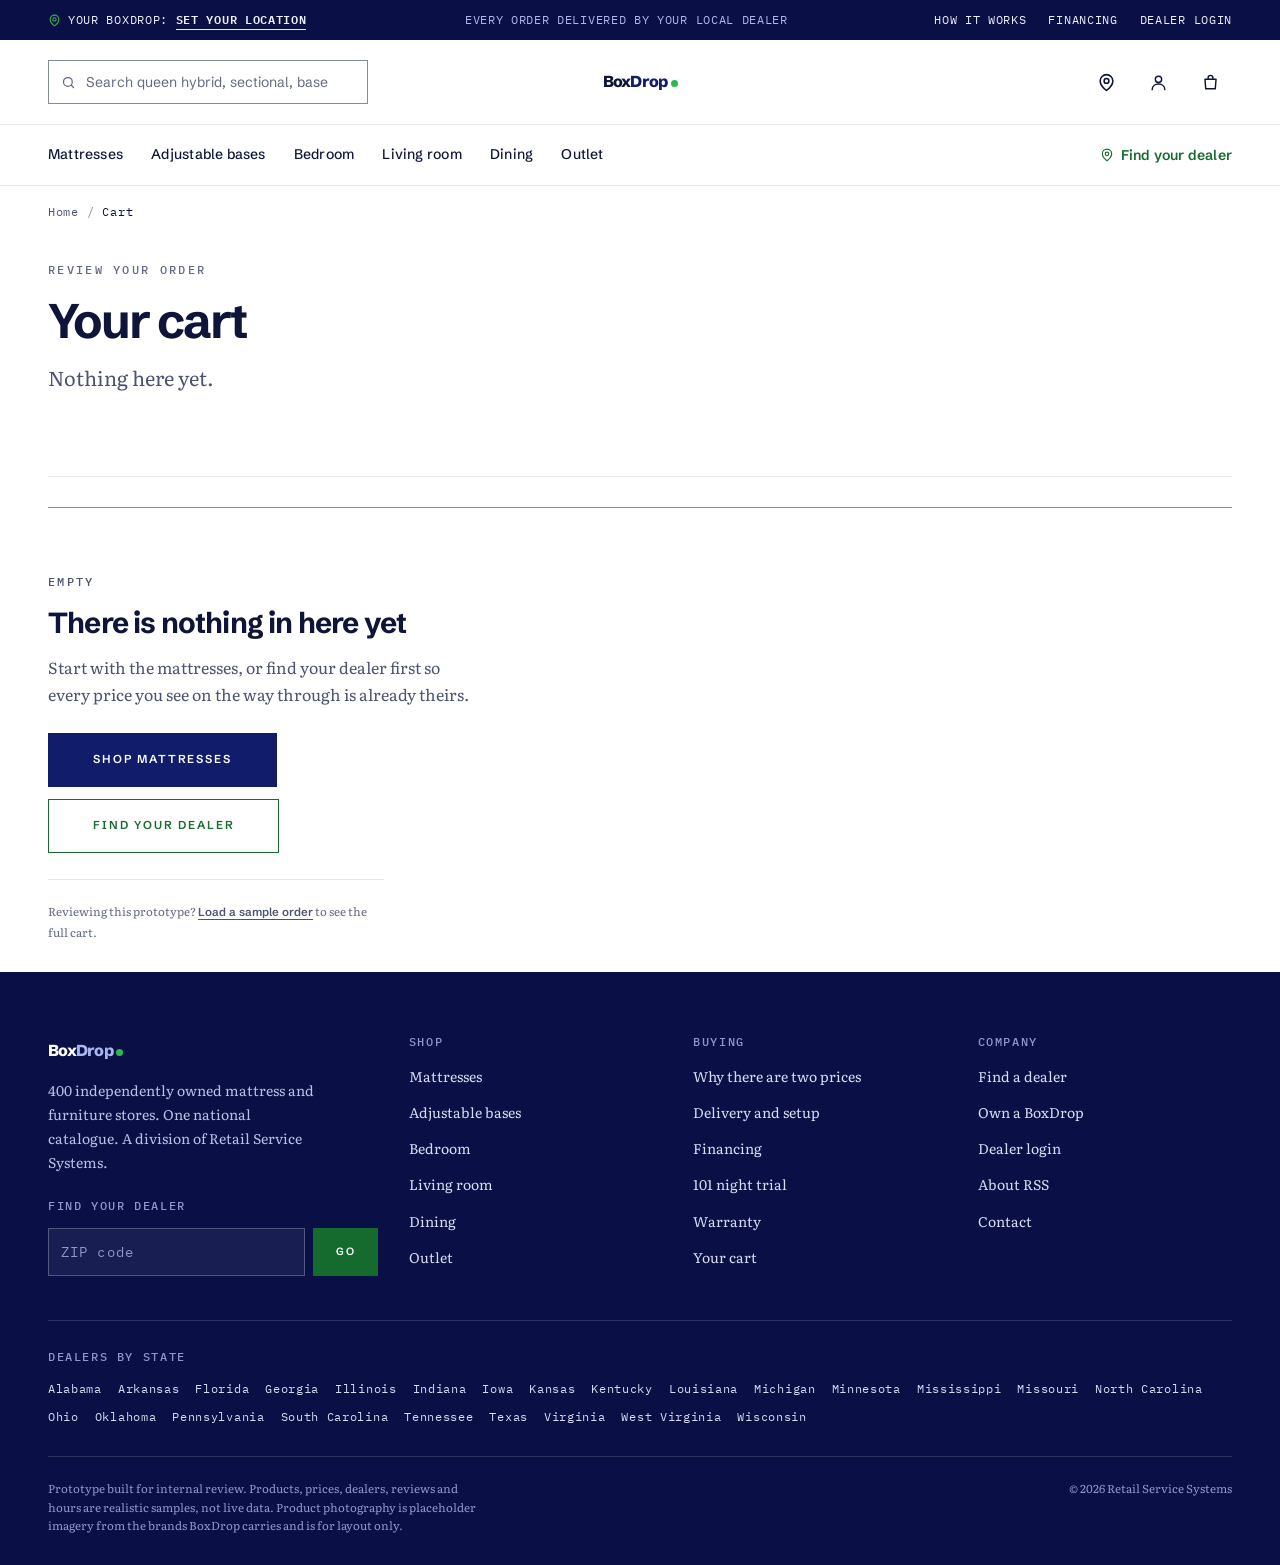
==== commit 9aa2dd27: "Match the RSS white, and build out dining and motion upholstery Two things, both prompted by the pag" ====
--- a/cart.html
+++ b/cart.html
@@ -123,7 +123,7 @@
       <a href="category.html#bases">Adjustable bases <span>24</span></a>
       <a href="category.html#bedroom">Bedroom <span>96</span></a>
       <a href="category.html#living">Living room <span>212</span></a>
-      <a href="category.html#dining">Dining <span>On the floor</span></a>
+      <a href="category.html#dining">Dining <span>84</span></a>
       <a href="category.html#outlet">Outlet <span>60</span></a>
     </nav>
     <div style="padding-block:22px">
--- a/assets/css/boxdrop.css
+++ b/assets/css/boxdrop.css
@@ -7,18 +7,30 @@
    ============================================================ */
 
 :root{
-  /* --- ground & ink --- */
-  --paper:      #F4F1EA;
-  --paper-sunk: #EBE6DB;
+  /* --- ground & ink ---
+     The page is white and stays white. Sections are separated by hairline
+     rules and space, never by a tint, so no band ever reads as off white.
+     --wash is the one faint tone left, used only behind an image or inside a
+     panel that genuinely has to read as a panel. The only dark surfaces on
+     the site are the promise band and the footer. */
+  --paper:      #FFFFFF;   /* retailservicesystems.com body background */
+  --paper-sunk: #FFFFFF;
   --surface:    #FFFFFF;
-  --surface-2:  #FBF9F5;
+  --surface-2:  #FFFFFF;
+  --wash:       #F6F9FC;   /* the panel tint RSS uses beside that white */
 
   --ink:    #0E1538;
   --ink-2:  #4C5370;
-  --ink-3:  #7B8199;
-
-  --rule:        #DDD6C8;
-  --rule-strong: #C3BAA7;
+  /* 5.3:1 on white. The old value was a hair under 4:1 and failed on small
+     mono labels, which is most of the muted text on this site. */
+  --ink-3:  #646A82;
+
+  /* RSS's neutrals are cool, not warm. A beige hairline beside their white
+     is what made this page read as oat. */
+  --rule:        #E4E9EF;
+  /* 3.1:1 on white: this draws the boundary of real controls (option rows,
+     filter chips, the ghost button), so it has to clear the non-text floor. */
+  --rule-strong: #848C9A;
 
   /* --- the two paths --- */
   --navy:        #111D6B;   /* brand navy: the online road */
@@ -65,7 +77,7 @@
 
 @media (prefers-color-scheme: dark){
   :root:not([data-theme="light"]){
-    --paper:#0C1026; --paper-sunk:#0F1430; --surface:#151A38; --surface-2:#1A2042;
+    --paper:#0C1026; --paper-sunk:#0C1026; --surface:#0C1026; --surface-2:#0C1026; --wash:#141A38;
     --ink:#EEEBE3; --ink-2:#AEB4CC; --ink-3:#848AA5;
     --rule:#272E54; --rule-strong:#3A4370;
     --navy:#A9B6F2; --navy-deep:#C5CEFA; --navy-wash:#1B2250;
@@ -78,7 +90,7 @@
   }
 }
 :root[data-theme="dark"]{
-  --paper:#0C1026; --paper-sunk:#0F1430; --surface:#151A38; --surface-2:#1A2042;
+  --paper:#0C1026; --paper-sunk:#0C1026; --surface:#0C1026; --surface-2:#0C1026; --wash:#141A38;
   --ink:#EEEBE3; --ink-2:#AEB4CC; --ink-3:#848AA5;
   --rule:#272E54; --rule-strong:#3A4370;
   --navy:#A9B6F2; --navy-deep:#C5CEFA; --navy-wash:#1B2250;
@@ -242,7 +254,7 @@
   backdrop-filter:saturate(1.3) blur(12px);
   border-bottom:1px solid var(--rule);
 }
-.masthead__row{display:grid;grid-template-columns:1fr auto 1fr;align-items:center;gap:var(--s4);min-height:72px}
+.masthead__row{display:grid;grid-template-columns:1fr auto 1fr;align-items:center;gap:var(--s4);min-height:84px}
 .wordmark{
   grid-column:2;justify-self:center;text-decoration:none;color:var(--ink);
   font-family:var(--display);font-weight:800;font-size:clamp(19px,1rem+.7vw,25px);
@@ -268,7 +280,7 @@
   color:var(--ink);text-decoration:none;border-radius:var(--r-md);position:relative;
   font-family:var(--mono);font-size:var(--t-xs);letter-spacing:.06em;text-transform:uppercase;
 }
-.icon-btn:hover{background:var(--paper-sunk)}
+.icon-btn:hover{background:var(--wash)}
 .icon-btn svg{width:19px;height:19px}
 .cart-count{
   position:absolute;top:4px;right:2px;min-width:18px;height:18px;padding:0 4px;
@@ -282,14 +294,14 @@
 .nav .wrap{display:flex;align-items:center;justify-content:space-between;gap:var(--s4)}
 .nav__list{display:flex;gap:clamp(14px,2.2vw,34px);flex-wrap:wrap}
 .nav__list a{
-  display:block;padding:14px 0;text-decoration:none;color:var(--ink);
-  font-family:var(--display);font-weight:600;font-size:var(--t-sm);letter-spacing:-.005em;
+  display:block;padding:17px 0;text-decoration:none;color:var(--ink);
+  font-family:var(--display);font-weight:500;font-size:var(--t-sm);letter-spacing:.015em;
   border-bottom:2px solid transparent;transition:border-color var(--fast) var(--ease),color var(--fast) var(--ease);
 }
 .nav__list a:hover{border-color:var(--navy)}
 .nav__list a[aria-current="page"]{border-color:var(--navy);color:var(--navy)}
-.nav__find{display:inline-flex;align-items:center;gap:7px;padding:14px 0;text-decoration:none;
-  font-family:var(--display);font-weight:700;font-size:var(--t-sm);color:var(--local);white-space:nowrap}
+.nav__find{display:inline-flex;align-items:center;gap:7px;padding:17px 0;text-decoration:none;
+  font-family:var(--display);font-weight:600;font-size:var(--t-sm);color:var(--local);white-space:nowrap;letter-spacing:.015em}
 .nav__find:hover{text-decoration:underline;text-underline-offset:4px}
 
 /* mobile dealer bar + drawer */
@@ -351,7 +363,7 @@
 
 /* ---------- hero ---------- */
 .hero{border-bottom:1px solid var(--rule);background:var(--paper)}
-.hero__bleed{margin:0;position:relative;width:100%;overflow:hidden;background:var(--paper-sunk)}
+.hero__bleed{margin:0;position:relative;width:100%;overflow:hidden;background:var(--wash)}
 /* Full bleed, but capped: the headline has to break the fold or a first time
    visitor never reads the one sentence that explains the business. */
 .hero__bleed img{display:block;width:100%;object-fit:cover;aspect-ratio:21/9;max-height:min(46vh,480px)}
@@ -364,7 +376,7 @@
 .hero__cta{display:flex;gap:var(--s3);flex-wrap:wrap;margin-top:var(--s7)}
 .hero__cta .btn{flex:1 1 220px}
 .hero__note{margin-top:var(--s4);font-family:var(--mono);font-size:var(--t-xs);color:var(--ink-3);letter-spacing:.04em}
-.hero__tag{background:var(--surface);padding:var(--s5);max-width:440px;border-top:1px solid var(--ink)}
+.hero__tag{background:var(--wash);padding:var(--s6);max-width:440px;border-top:1px solid var(--ink)}
 .hero__tag .eyebrow{margin-bottom:6px}
 .hero__tag .name{font-family:var(--display);font-weight:600;font-size:var(--t-md);margin:0 0 var(--s4);line-height:1.3;letter-spacing:-.02em}
 @media (max-width:900px){
@@ -375,8 +387,9 @@
 
 /* ---------- sections ---------- */
 .section{padding-block:clamp(56px,8vw,136px)}
-.section + .section:not(.section--sunk){border-top:1px solid var(--rule)}
-.section--sunk{background:var(--paper-sunk)}
+/* Every section is white. A hairline and the padding do the separating. */
+.section + .section{border-top:1px solid var(--rule)}
+.section--sunk{background:none}
 .section__head{display:flex;align-items:flex-end;justify-content:space-between;gap:var(--s4) var(--s6);flex-wrap:wrap;margin-bottom:var(--s8)}
 .section__head p{margin:var(--s3) 0 0;color:var(--ink-2);max-width:56ch}
 
@@ -385,7 +398,7 @@
    over every tile was doing the work that space and a caption should do. */
 .cats{display:grid;grid-template-columns:repeat(3,1fr);gap:var(--s7) var(--s4)}
 .cat{display:grid;grid-template-rows:1fr auto;gap:var(--s4);text-decoration:none;color:var(--ink);min-width:0}
-.cat__media{position:relative;overflow:hidden;background:var(--paper-sunk);aspect-ratio:3/4}
+.cat__media{position:relative;overflow:hidden;background:var(--wash);aspect-ratio:3/4}
 .cat img{position:absolute;inset:0;width:100%;height:100%;object-fit:cover;transition:transform 900ms var(--ease)}
 .cat:hover img{transform:scale(1.045)}
 .cat__body{display:grid;gap:7px;min-width:0}
@@ -396,7 +409,7 @@
 /* Dining has no national photography because it is not shipped nationally.
    Rather than fake a tile, the grid says so in type. */
 .cat--note .cat__media{display:flex;align-items:center;justify-content:center;
-  background:var(--paper-sunk);padding:var(--s6);text-align:center}
+  background:var(--wash);padding:var(--s6);text-align:center}
 .cat--note .cat__media p{margin:0;font-family:var(--body);font-size:var(--t-sm);
   color:var(--ink-2);max-width:24ch;line-height:1.6}
 .cat--note .cat__media p b{display:block;font-family:var(--mono);font-size:var(--t-xs);
@@ -432,7 +445,7 @@
 .pcard{
   display:flex;flex-direction:column;text-decoration:none;color:inherit;min-width:0;
 }
-.pcard__media{position:relative;background:var(--surface);aspect-ratio:4/3;overflow:hidden}
+.pcard__media{position:relative;background:var(--wash);aspect-ratio:4/3;overflow:hidden}
 .pcard__media img{width:100%;height:100%;object-fit:contain;padding:var(--s5);transition:transform 600ms var(--ease)}
 .pcard:hover .pcard__media img{transform:scale(1.035)}
 /* A word, not a sticker. */
@@ -455,7 +468,7 @@
 .dealers-grid{display:grid;grid-template-columns:repeat(3,1fr);gap:var(--s4)}
 @media (max-width:980px){.dealers-grid{grid-template-columns:1fr}}
 .dcard{display:flex;flex-direction:column;background:none;border-top:1px solid var(--rule);padding-top:var(--s4);min-width:0}
-.dcard__media{position:relative;aspect-ratio:16/10;background:var(--paper-sunk);flex:none}
+.dcard__media{position:relative;aspect-ratio:16/10;background:var(--wash);flex:none}
 .dcard__media img{width:100%;height:100%;object-fit:cover}
 /* The tier and the distance read as caption, not as stickers on the photo. */
 .dcard__badge{position:absolute;left:var(--s4);top:var(--s4);background:var(--surface);
@@ -660,8 +673,8 @@
 
 .gallery{display:grid;grid-template-columns:76px minmax(0,1fr);gap:var(--s3);align-items:start;position:sticky;top:calc(env(safe-area-inset-top,0px) + 150px)}
 @media (max-width:980px){.gallery{grid-template-columns:1fr;position:static;top:auto}}
-.gallery__main{position:relative;background:var(--surface);overflow:hidden;aspect-ratio:1/1}
-.gallery__main img{width:100%;height:100%;object-fit:contain;padding:var(--s5);background:var(--surface)}
+.gallery__main{position:relative;background:var(--wash);overflow:hidden;aspect-ratio:1/1}
+.gallery__main img{width:100%;height:100%;object-fit:contain;padding:var(--s5);background:var(--wash)}
 .gallery__thumbs{display:grid;gap:var(--s2);order:-1}
 @media (max-width:980px){
   /* Thumbs move below the image and the image gets shorter, so the price
@@ -676,7 +689,7 @@
   .ledger--lg .ledger__price{font-size:30px}
   .ledger--lg .ledger__row--online .ledger__why{display:none}
 }
-.thumb{padding:0;border:1px solid transparent;background:var(--surface);cursor:pointer;aspect-ratio:1/1;overflow:hidden;transition:border-color var(--fast) var(--ease)}
+.thumb{padding:0;border:1px solid transparent;background:var(--wash);cursor:pointer;aspect-ratio:1/1;overflow:hidden;transition:border-color var(--fast) var(--ease)}
 .thumb img{width:100%;height:100%;object-fit:contain;padding:5px}
 .thumb[aria-pressed="true"]{border-color:var(--ink)}
 .thumb:hover{border-color:var(--ink-2)}
@@ -752,7 +765,7 @@
 .diagram svg{display:block;width:100%;height:auto;max-width:100%;overflow:visible}
 
 .layers{display:grid;gap:3px;margin-top:var(--s4)}
-.layerrow{display:grid;grid-template-columns:1fr auto;gap:var(--s3);align-items:baseline;padding:10px var(--s3);background:var(--surface-2);border-left:3px solid var(--navy);min-width:0}
+.layerrow{display:grid;grid-template-columns:1fr auto;gap:var(--s3);align-items:baseline;padding:11px var(--s4);background:var(--wash);border-left:2px solid var(--navy);min-width:0}
 .layerrow b{font-family:var(--display);font-size:var(--t-sm);font-weight:600}
 .layerrow small{display:block;color:var(--ink-3);font-size:var(--t-xs)}
 .layerrow .h{font-family:var(--mono);font-size:var(--t-sm);color:var(--ink);font-variant-numeric:tabular-nums;white-space:nowrap}
@@ -763,7 +776,7 @@
 .revsummary .big{font-family:var(--mono);font-size:clamp(38px,5vw,56px);font-weight:600;line-height:1;letter-spacing:-.04em}
 .revbars{display:grid;gap:5px;min-width:0}
 .revbar{display:grid;grid-template-columns:52px 1fr 42px;gap:var(--s3);align-items:center;font-family:var(--mono);font-size:var(--t-xs);color:var(--ink-3);white-space:nowrap}
-.revbar .track{display:block;height:7px;background:var(--paper-sunk);border-radius:var(--r-pill);overflow:hidden}
+.revbar .track{display:block;height:7px;background:var(--rule);border-radius:var(--r-pill);overflow:hidden}
 .revbar .fill{display:block;height:7px;background:var(--navy);border-radius:var(--r-pill)}
 .revbar :last-child{text-align:right}
 .revlist{display:grid;gap:var(--s5)}
@@ -799,7 +812,7 @@
 /* ============================================================
    DEALER LOCATOR
    ============================================================ */
-.locator{background:var(--paper-sunk);border-bottom:1px solid var(--rule);padding-block:var(--s8)}
+.locator{background:none;border-bottom:1px solid var(--rule);padding-block:var(--s8)}
 .locator h1{font-size:var(--t-2xl);font-weight:700;letter-spacing:-.04em;max-width:17ch}
 .locator .lede{margin-top:var(--s4);max-width:58ch}
 .findform{display:flex;gap:var(--s2);flex-wrap:wrap;margin-top:var(--s6);align-items:flex-start}
@@ -824,9 +837,9 @@
 
 .locgrid{display:grid;grid-template-columns:minmax(0,1fr) minmax(0,.82fr);gap:clamp(24px,3vw,44px);padding-block:var(--s6) var(--s9);align-items:start}
 @media (max-width:1040px){.locgrid{grid-template-columns:1fr}}
-.mapwrap{position:sticky;top:calc(env(safe-area-inset-top,0px) + 150px);background:var(--surface);padding:var(--s5);min-width:0}
+.mapwrap{position:sticky;top:calc(env(safe-area-inset-top,0px) + 150px);background:var(--wash);padding:var(--s5);min-width:0}
 @media (max-width:1040px){.mapwrap{position:static;top:auto;order:-1}}
-.mapwrap svg{display:block;width:100%;height:auto;border-radius:var(--r-sm);background:var(--paper-sunk)}
+.mapwrap svg{display:block;width:100%;height:auto;background:#FFFFFF}
 .mapkey{display:flex;gap:var(--s4);flex-wrap:wrap;margin-top:var(--s3);font-family:var(--mono);font-size:var(--t-xs);color:var(--ink-3)}
 .mapkey span{display:inline-flex;align-items:center;gap:6px}
 .mapkey i{width:9px;height:9px;border-radius:50%;display:inline-block}
@@ -852,7 +865,7 @@
 .lines{display:grid;gap:0;border-top:1px solid var(--rule)}
 .line{display:grid;grid-template-columns:116px minmax(0,1fr) auto;gap:var(--s4);padding-block:var(--s5);border-bottom:1px solid var(--rule);align-items:start}
 @media (max-width:620px){.line{grid-template-columns:84px minmax(0,1fr);gap:var(--s3)}.line__price{grid-column:2}}
-.line__media{background:var(--surface);aspect-ratio:1/1;overflow:hidden}
+.line__media{background:var(--wash);aspect-ratio:1/1;overflow:hidden}
 .line__media img{width:100%;height:100%;object-fit:contain;padding:8px}
 .line__body{min-width:0;display:grid;gap:7px}
 .line__brand{font-family:var(--mono);font-size:var(--t-xs);letter-spacing:.11em;text-transform:uppercase;color:var(--ink-3)}
@@ -865,13 +878,13 @@
 .line__price .loc{font-family:var(--mono);font-size:var(--t-xs);color:var(--local);font-weight:500}
 .qty{display:inline-flex;align-items:center;border:1.5px solid var(--rule-strong);border-radius:var(--r-md);overflow:hidden;background:var(--surface)}
 .qty button{width:40px;height:40px;border:0;background:none;cursor:pointer;font-family:var(--mono);font-size:16px;color:var(--ink)}
-.qty button:hover{background:var(--paper-sunk)}
+.qty button:hover{background:var(--wash)}
 .qty span{min-width:36px;text-align:center;font-family:var(--mono);font-size:var(--t-sm);font-variant-numeric:tabular-nums}
 .line__tools{display:flex;align-items:center;gap:var(--s4);flex-wrap:wrap}
 .linkbtn{background:none;border:0;padding:0;cursor:pointer;font-family:var(--display);font-size:var(--t-xs);font-weight:600;color:var(--ink-2);text-decoration:underline;text-underline-offset:3px}
 .linkbtn:hover{color:var(--stop)}
 
-.summary{position:sticky;top:calc(env(safe-area-inset-top,0px) + 150px);background:var(--surface);padding:var(--s6);display:grid;gap:var(--s4);min-width:0}
+.summary{position:sticky;top:calc(env(safe-area-inset-top,0px) + 150px);background:var(--wash);padding:var(--s6);display:grid;gap:var(--s4);min-width:0}
 @media (max-width:980px){.summary{position:static;top:auto}}
 .summary h2{font-size:var(--t-lg)}
 .srow{display:flex;justify-content:space-between;gap:var(--s3);font-size:var(--t-sm);font-family:var(--mono);font-variant-numeric:tabular-nums}
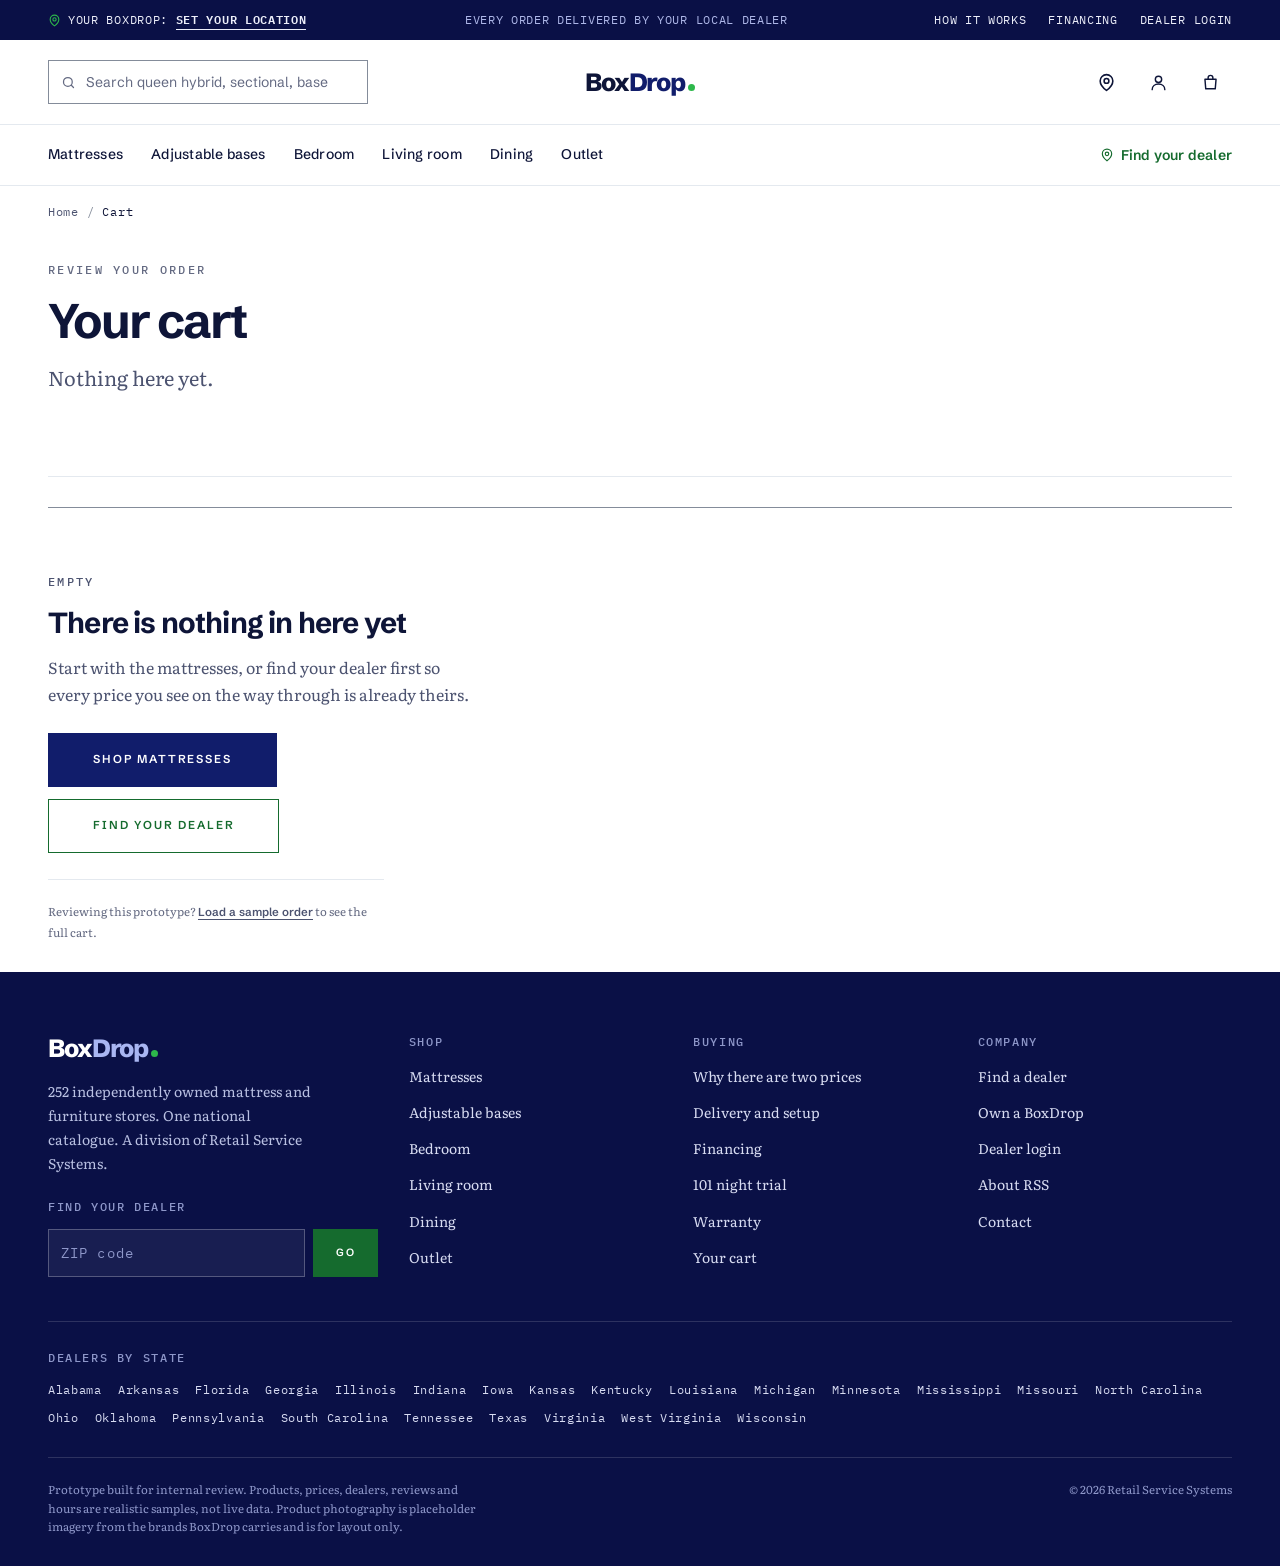
==== commit 70a2a635: "Replace the invented network with the real 252 stores BoxDrop_US_Locations.xlsx, pulled from boxdrop" ====
--- a/cart.html
+++ b/cart.html
@@ -24,6 +24,7 @@
 <symbol id="i-phone" viewBox="0 0 24 24" fill="none" stroke="currentColor" stroke-width="1.8" stroke-linecap="round" stroke-linejoin="round"><path d="M5 3h4l2 5-2.5 1.5a12 12 0 006 6L16 13l5 2v4a2 2 0 01-2.2 2A17 17 0 013 5.2 2 2 0 015 3z"/></symbol>
 <symbol id="i-arrow" viewBox="0 0 24 24" fill="none" stroke="currentColor" stroke-width="2" stroke-linecap="round" stroke-linejoin="round"><path d="M4 12h15M13 6l6 6-6 6"/></symbol>
 <symbol id="i-menu" viewBox="0 0 24 24" fill="none" stroke="currentColor" stroke-width="2" stroke-linecap="round"><path d="M3 6h18M3 12h18M3 18h18"/></symbol>
+<symbol id="i-filter" viewBox="0 0 24 24" fill="none" stroke="currentColor" stroke-width="1.8" stroke-linecap="round"><path d="M3 7h12M19 7h2M3 17h5M12 17h9"/><circle cx="17" cy="7" r="2.4"/><circle cx="10" cy="17" r="2.4"/></symbol>
 <symbol id="i-close" viewBox="0 0 24 24" fill="none" stroke="currentColor" stroke-width="2" stroke-linecap="round"><path d="M6 6l12 12M18 6L6 18"/></symbol>
 </defs></svg>
 
@@ -205,7 +206,7 @@
       <div>
         <span class="wordmark" style="color:#fff"><span class="box" style="color:#fff">Box</span><span class="drop" style="color:#A9B6F2">Drop</span><span class="dot" aria-hidden="true"></span></span>
         <p style="margin-top:14px;font-size:14px;max-width:34ch;color:#B9C0E2">
-          400 independently owned mattress and furniture stores. One national catalogue.
+          252 independently owned mattress and furniture stores. One national catalogue.
           A division of Retail Service Systems.
         </p>
         <h4 style="margin-top:26px">Find your dealer</h4>
@@ -283,6 +284,7 @@
 </footer>
 
 
+<script src="assets/js/dealers.js"></script>
 <script src="assets/js/catalog.js"></script>
 <script src="assets/js/boxdrop.js"></script>
 <script>
--- a/assets/css/boxdrop.css
+++ b/assets/css/boxdrop.css
@@ -17,7 +17,7 @@
   --paper-sunk: #FFFFFF;
   --surface:    #FFFFFF;
   --surface-2:  #FFFFFF;
-  --wash:       #F6F9FC;   /* the panel tint RSS uses beside that white */
+  --wash:       #F2F5F9;   /* RSS's panel tint, one step down so tiles read on white */
 
   --ink:    #0E1538;
   --ink-2:  #4C5370;
@@ -33,6 +33,7 @@
   --rule-strong: #848C9A;
 
   /* --- the two paths --- */
+  --on-navy:     #FFFFFF;   /* text on a filled navy or green button */
   --navy:        #111D6B;   /* brand navy: the online road */
   --navy-deep:   #0A1046;
   --navy-wash:   #E7E8F2;
@@ -63,6 +64,7 @@
 
   --gutter: clamp(16px, 4vw, 48px);
   --maxw: 1280px;
+  --chrome: 137px;   /* masthead row + category nav, for anything sticky below them */
 
   /* Square. A radius on every block is what made this read as admin UI
      rather than a catalogue. Only genuinely floating things keep a shadow. */
@@ -80,7 +82,7 @@
     --paper:#0C1026; --paper-sunk:#0C1026; --surface:#0C1026; --surface-2:#0C1026; --wash:#141A38;
     --ink:#EEEBE3; --ink-2:#AEB4CC; --ink-3:#848AA5;
     --rule:#272E54; --rule-strong:#3A4370;
-    --navy:#A9B6F2; --navy-deep:#C5CEFA; --navy-wash:#1B2250;
+    --on-navy:#0C1026; --navy:#A9B6F2; --navy-deep:#C5CEFA; --navy-wash:#1B2250;
     --local:#63D481; --local-bright:#3FCB63; --local-wash:#13341E;
     --warn:#D7A64E; --stop:#E08E7D;
     --shadow-sm: 0 1px 2px rgba(0,0,0,.4);
@@ -93,7 +95,7 @@
   --paper:#0C1026; --paper-sunk:#0C1026; --surface:#0C1026; --surface-2:#0C1026; --wash:#141A38;
   --ink:#EEEBE3; --ink-2:#AEB4CC; --ink-3:#848AA5;
   --rule:#272E54; --rule-strong:#3A4370;
-  --navy:#A9B6F2; --navy-deep:#C5CEFA; --navy-wash:#1B2250;
+  --on-navy:#0C1026; --navy:#A9B6F2; --navy-deep:#C5CEFA; --navy-wash:#1B2250;
   --local:#63D481; --local-bright:#3FCB63; --local-wash:#13341E;
   --warn:#D7A64E; --stop:#E08E7D;
   --shadow-sm: 0 1px 2px rgba(0,0,0,.4);
@@ -149,7 +151,7 @@
   transition:background var(--fast) var(--ease),border-color var(--fast) var(--ease),color var(--fast) var(--ease),opacity var(--fast) var(--ease);
 }
 .btn:active{opacity:.82}
-.btn--online{background:var(--navy);color:#fff;border-color:var(--navy)}
+.btn--online{background:var(--navy);color:var(--on-navy);border-color:var(--navy)}
 .btn--online:hover{background:var(--navy-deep);border-color:var(--navy-deep)}
 .btn--local{background:transparent;color:var(--local);border-color:var(--local)}
 .btn--local:hover{background:var(--local-wash)}
@@ -161,11 +163,7 @@
 .btn--block{width:100%}
 .btn--sm{min-height:44px;padding:0 var(--s5);font-size:10.5px;letter-spacing:.14em}
 .btn[disabled],.btn[aria-disabled="true"]{opacity:.45;pointer-events:none}
-:root[data-theme="dark"] .btn--online,
-:root:not([data-theme="light"]) .btn--online{color:#0C1026}
-@media (prefers-color-scheme: light){:root:not([data-theme="dark"]) .btn--online{color:#fff}}
-.btn--solid-local{color:#fff}
-:root[data-theme="dark"] .btn--solid-local{color:#0C1026}
+.btn--solid-local{color:var(--on-navy)}
 
 .link-arrow{
   font-family:var(--display);font-weight:600;font-size:var(--t-sm);
@@ -209,7 +207,7 @@
   color:var(--ink-3);margin:0;max-width:46ch;
 }
 /* scales */
-.ledger--lg .ledger__price{font-size:clamp(26px,1rem+1.5vw,34px);font-weight:500}
+.ledger--lg .ledger__price{font-size:clamp(26px,1rem + 1.5vw,34px);font-weight:500}
 .ledger--lg .ledger__row{padding-block:var(--s4)}
 .ledger--lg{padding-left:var(--s5);border-left-width:1px}
 /* At card width a price range and its label cannot share a row, so stack them. */
@@ -257,7 +255,7 @@
 .masthead__row{display:grid;grid-template-columns:1fr auto 1fr;align-items:center;gap:var(--s4);min-height:84px}
 .wordmark{
   grid-column:2;justify-self:center;text-decoration:none;color:var(--ink);
-  font-family:var(--display);font-weight:800;font-size:clamp(19px,1rem+.7vw,25px);
+  font-family:var(--display);font-weight:800;font-size:clamp(19px,1rem + .7vw,25px);
   letter-spacing:-.045em;line-height:1;display:inline-flex;align-items:baseline;gap:0;white-space:nowrap;
 }
 .wordmark .box{color:var(--ink)}
@@ -308,6 +306,7 @@
 .mobile-dealerbar{display:none}
 .drawer{display:none}
 @media (max-width:900px){
+  :root{--chrome:125px}
   .masthead__row{grid-template-columns:auto 1fr auto;min-height:60px}
   .wordmark{grid-column:2;justify-self:center}
   .masthead .search{display:none}
@@ -362,27 +361,60 @@
 :root[data-theme="dark"] .promise__text,:root[data-theme="dark"] .promise__cta{color:#EEF0FA}
 
 /* ---------- hero ---------- */
-.hero{border-bottom:1px solid var(--rule);background:var(--paper)}
-.hero__bleed{margin:0;position:relative;width:100%;overflow:hidden;background:var(--wash)}
-/* Full bleed, but capped: the headline has to break the fold or a first time
-   visitor never reads the one sentence that explains the business. */
-.hero__bleed img{display:block;width:100%;object-fit:cover;aspect-ratio:21/9;max-height:min(46vh,480px)}
-@media (max-width:900px){.hero__bleed img{aspect-ratio:5/4;max-height:42vh}}
-.hero__grid{display:grid;grid-template-columns:minmax(0,1.15fr) minmax(0,.85fr);gap:clamp(28px,5vw,80px);align-items:start;padding-block:clamp(36px,5vw,76px)}
+/* Immersive hero: one full bleed photograph with the type set on it.
+   Unlike the reference's empty opener, the headline and both buttons are in
+   that first frame, so a ready to buy shopper still has something to act on. */
+.hero{background:var(--paper)}
+.hero__bleed{
+  margin:0;position:relative;width:100%;overflow:hidden;background:var(--navy-deep);
+  min-height:clamp(440px,74vh,760px);display:flex;align-items:flex-end;
+}
+.hero__bleed img{position:absolute;inset:0;width:100%;height:100%;object-fit:cover}
+.hero__bleed::after{
+  content:"";position:absolute;inset:0;
+  background:linear-gradient(105deg,rgba(8,13,58,.84) 0%,rgba(8,13,58,.62) 38%,rgba(8,13,58,.12) 72%,rgba(8,13,58,0) 100%);
+}
+.hero__over{position:relative;z-index:1;width:100%;padding-block:clamp(40px,7vw,96px)}
+@media (max-width:900px){
+  /* Sized to the room left after the utility bar, masthead, dealer bar and
+     price promise band, so the hero still ends above the fold. */
+  .hero__bleed{min-height:clamp(400px,56vh,520px)}
+  .hero__over{padding-block:var(--s6)}
+  .hero__bleed::after{background:linear-gradient(to top,rgba(8,13,58,.92) 0%,rgba(8,13,58,.64) 52%,rgba(8,13,58,.2) 100%)}
+}
+.hero__grid{display:grid;grid-template-columns:minmax(0,1fr);gap:0}
 .hero__copy{min-width:0}
-.hero h1{font-size:var(--t-3xl);font-weight:700;letter-spacing:-.05em;max-width:14ch}
-.hero h1 .ln2{display:block;color:var(--navy)}
-.hero__lede{margin-top:var(--s5);font-size:var(--t-lg);line-height:1.52;color:var(--ink-2);max-width:48ch}
+.hero h1{font-size:var(--t-3xl);font-weight:600;letter-spacing:-.05em;max-width:14ch;color:#fff}
+.hero h1 .ln2{display:block;color:#A9B6F2}
+.hero .eyebrow{color:#9FE8B4}
+.hero__lede{margin-top:var(--s5);font-size:var(--t-lg);line-height:1.52;color:#DCE0F2;max-width:46ch}
 .hero__cta{display:flex;gap:var(--s3);flex-wrap:wrap;margin-top:var(--s7)}
-.hero__cta .btn{flex:1 1 220px}
-.hero__note{margin-top:var(--s4);font-family:var(--mono);font-size:var(--t-xs);color:var(--ink-3);letter-spacing:.04em}
-.hero__tag{background:var(--wash);padding:var(--s6);max-width:440px;border-top:1px solid var(--ink)}
+.hero__cta .btn{flex:0 1 240px}
+.hero__note{margin-top:var(--s5);font-family:var(--mono);font-size:var(--t-xs);color:#A6AED4;letter-spacing:.06em}
+.hero .btn--local{color:#fff;border-color:rgba(255,255,255,.55)}
+.hero .btn--local:hover{background:rgba(255,255,255,.12);border-color:#fff}
+.hero .btn--online{background:#fff;color:var(--navy);border-color:#fff}
+.hero .btn--online:hover{background:#E7E8F2;border-color:#E7E8F2}
+.hero__tag{
+  display:grid;grid-template-columns:minmax(0,1fr) auto;gap:var(--s4) var(--s7);align-items:center;
+  background:var(--paper);border-bottom:1px solid var(--rule);padding-block:var(--s5);
+}
+.hero__tag .ledger{border-left:0;padding-left:0}
+.hero__tag .ledger__row{display:flex;gap:var(--s3);align-items:baseline;padding-block:3px;border:0}
+.hero__tag .ledger__row + .ledger__row{border-top:0}
+@media (max-width:760px){.hero__tag{grid-template-columns:1fr;gap:var(--s3)}}
 .hero__tag .eyebrow{margin-bottom:6px}
 .hero__tag .name{font-family:var(--display);font-weight:600;font-size:var(--t-md);margin:0 0 var(--s4);line-height:1.3;letter-spacing:-.02em}
 @media (max-width:900px){
-  .hero__grid{grid-template-columns:1fr;gap:var(--s6);padding-block:var(--s6) var(--s7)}
-  .hero__tag{max-width:none}
-  .hero__cta .btn{flex:1 1 100%}
+  /* Side by side, not stacked: both ways to buy have to be in the first
+     frame or the hero only advertises one of them. */
+  .hero__cta{display:grid;grid-template-columns:1fr 1fr;gap:10px;margin-top:var(--s6)}
+  .hero__cta .btn{flex:none;padding-inline:var(--s3);min-height:52px}
+  .hero__lede{margin-top:var(--s4)}
+  .hero__note{margin-top:var(--s4)}
+}
+@media (max-width:360px){
+  .hero__cta{grid-template-columns:1fr}
 }
 
 /* ---------- sections ---------- */
@@ -437,16 +469,17 @@
 @media (max-width:860px){.paths{grid-template-columns:1fr}}
 
 /* ---------- product cards ---------- */
-.pgrid{display:grid;grid-template-columns:repeat(4,1fr);gap:var(--s4)}
+/* Tiles butt together with a hairline gutter, the way a catalogue grid does. */
+.pgrid{display:grid;grid-template-columns:repeat(4,1fr);gap:4px}
 @media (max-width:1040px){.pgrid{grid-template-columns:repeat(3,1fr)}}
-@media (max-width:820px){.pgrid{grid-template-columns:repeat(2,1fr);gap:var(--s3)}}
+@media (max-width:820px){.pgrid{grid-template-columns:repeat(2,1fr);gap:3px}}
 /* No border, no radius, no shadow, no lift. The white image block is the
    only frame; everything under it sits straight on the paper. */
 .pcard{
   display:flex;flex-direction:column;text-decoration:none;color:inherit;min-width:0;
 }
-.pcard__media{position:relative;background:var(--wash);aspect-ratio:4/3;overflow:hidden}
-.pcard__media img{width:100%;height:100%;object-fit:contain;padding:var(--s5);transition:transform 600ms var(--ease)}
+.pcard__media{position:relative;background:var(--wash);aspect-ratio:1/1;overflow:hidden}
+.pcard__media img{width:100%;height:100%;object-fit:contain;padding:var(--s6);transition:transform 600ms var(--ease)}
 .pcard:hover .pcard__media img{transform:scale(1.035)}
 /* A word, not a sticker. */
 .pcard__flag{
@@ -454,13 +487,21 @@
   letter-spacing:.16em;text-transform:uppercase;font-weight:500;color:var(--ink-2);
 }
 .pcard__flag--local{color:var(--local)}
-.pcard__body{padding:var(--s4) 0 0;display:flex;flex-direction:column;gap:var(--s3);flex:1}
-.pcard__brand{font-family:var(--mono);font-size:var(--t-xs);letter-spacing:.11em;text-transform:uppercase;color:var(--ink-3)}
-.pcard__name{font-family:var(--display);font-weight:600;font-size:var(--t-md);line-height:1.3;letter-spacing:-.022em;margin:0}
+.pcard__body{padding:var(--s4) var(--s4) var(--s6);display:flex;flex-direction:column;gap:var(--s2);flex:1;background:var(--wash)}
+.pcard__opts{display:flex;align-items:baseline;gap:7px;flex-wrap:wrap;margin:0;
+  font-family:var(--mono);font-size:var(--t-xs);letter-spacing:.06em;color:var(--ink-3)}
+.pcard__opts .dot{color:var(--rule-strong)}
+.pcard__rule{display:block;width:16px;border-top:1px solid var(--rule-strong);margin-block:var(--s2)}
+/* One line each, so names and prices stay on a baseline across the row. */
+.pcard__brand{font-family:var(--mono);font-size:var(--t-xs);letter-spacing:.11em;text-transform:uppercase;
+  color:var(--ink-3);white-space:nowrap;overflow:hidden;text-overflow:ellipsis;min-width:0}
+.pcard__name{font-family:var(--display);font-weight:600;font-size:var(--t-md);line-height:1.3;letter-spacing:-.022em;margin:0;
+  display:-webkit-box;-webkit-line-clamp:2;-webkit-box-orient:vertical;overflow:hidden;min-height:2.6em}
 .pcard__meta{display:flex;align-items:center;gap:var(--s2);font-family:var(--mono);font-size:var(--t-xs);color:var(--ink-3);flex-wrap:wrap}
 .stars{display:inline-flex;gap:1px;color:var(--navy)}
 .stars svg{width:12px;height:12px}
-.pcard .ledger{margin-top:auto}
+.pcard .ledger{margin-top:var(--s3);border-left-color:var(--rule-strong)}
+.pcard__ship{margin-top:auto}
 .pcard__ship{font-family:var(--mono);font-size:var(--t-xs);color:var(--ink-3);letter-spacing:.05em;padding-top:var(--s3);border-top:1px solid var(--rule)}
 .pcard__ship b{color:var(--local);font-weight:600}
 
@@ -471,7 +512,7 @@
 .dcard__media{position:relative;aspect-ratio:16/10;background:var(--wash);flex:none}
 .dcard__media img{width:100%;height:100%;object-fit:cover}
 /* The tier and the distance read as caption, not as stickers on the photo. */
-.dcard__badge{position:absolute;left:var(--s4);top:var(--s4);background:var(--surface);
+.dcard__badge{position:absolute;left:var(--s4);top:var(--s4);background:var(--surface);display:none;
   font-family:var(--mono);font-size:10px;letter-spacing:.14em;text-transform:uppercase;
   font-weight:500;color:var(--ink-2);padding:6px 10px}
 .dcard__dist{position:absolute;right:var(--s4);top:var(--s4);background:var(--surface);color:var(--ink);
@@ -574,21 +615,51 @@
 
 .pagehead{padding-block:var(--s5) var(--s8);border-bottom:1px solid var(--rule)}
 .pagehead h1{font-size:var(--t-2xl);font-weight:700;letter-spacing:-.04em;max-width:18ch}
-.pagehead .lede{margin-top:var(--s4);max-width:62ch}
+.pagehead .lede{margin-top:var(--s4);max-width:86ch}
 
 /* ---------- shop layout ---------- */
-.shop{display:grid;grid-template-columns:250px minmax(0,1fr);gap:clamp(24px,3vw,46px);padding-block:var(--s6) var(--s9);align-items:start}
-/* three across beside the filter rail: four makes the price ledger too narrow */
-.shop .pgrid{grid-template-columns:repeat(3,1fr)}
-@media (max-width:1240px){.shop .pgrid{grid-template-columns:repeat(2,1fr)}}
-@media (max-width:980px){.shop .pgrid{grid-template-columns:repeat(3,1fr)}}
-@media (max-width:820px){.shop .pgrid{grid-template-columns:repeat(2,1fr)}}
-@media (max-width:980px){.shop{grid-template-columns:1fr;gap:var(--s4)}}
-
-.filters{position:sticky;top:calc(env(safe-area-inset-top,0px) + 150px);display:grid;gap:var(--s5);min-width:0}
-@media (max-width:980px){.filters{position:static;top:auto}}
-.fgroup{border-top:1px solid var(--rule);padding-top:var(--s4);min-width:0}
-.fgroup:first-child{border-top:0;padding-top:0}
+/* The filters moved into a slide over, so the grid gets the full page width
+   and the tiles can butt together the way a catalogue's do. */
+.shop{display:block;padding-bottom:var(--s9)}
+.shop .pgrid{grid-template-columns:repeat(3,1fr);gap:4px}
+@media (max-width:980px){.shop .pgrid{grid-template-columns:repeat(2,1fr);gap:3px}}
+@media (max-width:460px){.shop .pgrid{grid-template-columns:1fr}}
+
+/* Filter panel: a slide over on the right, full screen on a phone.
+   No Apply button, the grid updates as you tick. */
+.fscrim{position:fixed;inset:0;z-index:70;background:rgba(14,21,56,.34);opacity:0;transition:opacity var(--base) var(--ease)}
+.fscrim.is-open{opacity:1}
+.fscrim[hidden]{display:none!important}
+.filters{
+  position:fixed;top:0;right:0;bottom:0;z-index:71;width:min(420px,100%);
+  display:flex;flex-direction:column;background:var(--paper);
+  padding:env(safe-area-inset-top,0px) 0 env(safe-area-inset-bottom,0px);
+  transform:translateX(100%);transition:transform var(--base) var(--ease);
+  box-shadow:var(--shadow-lg);
+}
+.filters.is-open{transform:translateX(0)}
+.filters[hidden]{display:none!important}
+.filters__head{display:flex;align-items:center;justify-content:space-between;gap:var(--s4);
+  padding:var(--s4) var(--s5);border-bottom:1px solid var(--rule);flex:none}
+.filters__head h2{font-size:var(--t-lg);font-weight:600}
+.filters__body{overflow-y:auto;flex:1;padding:var(--s5)}
+.filters__foot{display:flex;gap:var(--s3);padding:var(--s4) var(--s5);border-top:1px solid var(--rule);flex:none}
+.filters__foot .btn{flex:1}
+@media (prefers-reduced-motion:reduce){.filters{transition:none}}
+.fgroup{border-bottom:1px solid var(--rule);min-width:0;padding-block:var(--s2)}
+.fgroup > summary{
+  display:flex;align-items:center;justify-content:space-between;gap:var(--s3);
+  min-height:52px;cursor:pointer;list-style:none;
+  font-family:var(--display);font-weight:600;font-size:var(--t-md);
+}
+.fgroup > summary::-webkit-details-marker{display:none}
+.fgroup > summary::after{content:"";width:8px;height:8px;border-right:1.5px solid var(--ink-3);
+  border-bottom:1.5px solid var(--ink-3);transform:rotate(45deg);margin-right:3px;flex:none;
+  transition:transform var(--fast) var(--ease)}
+.fgroup[open] > summary::after{transform:rotate(-135deg)}
+.fgroup > summary .picked{font-family:var(--mono);font-size:var(--t-xs);color:var(--navy);margin-left:auto;margin-right:var(--s3)}
+.fgroup__body{padding-block:var(--s2) var(--s5)}
+.ftoggles{display:grid;gap:var(--s2);padding-bottom:var(--s4);border-bottom:1px solid var(--rule);margin-bottom:var(--s2)}
 /* A legend renders inside the fieldset's top border by default, which made it
    sit on the hairline. Floating it takes it out of that special layout. */
 .fgroup legend,.fgroup .flabel{font-family:var(--mono);font-size:var(--t-xs);letter-spacing:.14em;text-transform:uppercase;color:var(--ink-3);padding:0;margin-bottom:var(--s3);font-weight:500}
@@ -620,25 +691,35 @@
 .fclear:hover{color:var(--ink)}
 
 /* ---------- toolbar ---------- */
-.toolbar{display:flex;align-items:center;gap:var(--s3) var(--s4);flex-wrap:wrap;padding-bottom:var(--s4);border-bottom:1px solid var(--rule);margin-bottom:var(--s5)}
-.toolbar__count{font-family:var(--mono);font-size:var(--t-xs);letter-spacing:.06em;text-transform:uppercase;color:var(--ink-3);margin:0}
+.toolbar{
+  position:sticky;top:calc(env(safe-area-inset-top,0px) + var(--chrome));z-index:30;
+  display:flex;align-items:center;gap:var(--s3) var(--s5);flex-wrap:wrap;
+  padding-block:var(--s3);margin-bottom:4px;
+  background:color-mix(in srgb, var(--paper) 94%, transparent);backdrop-filter:blur(10px);
+  border-top:1px solid var(--rule);border-bottom:1px solid var(--rule);
+}
+.toolbar__count{font-family:var(--mono);font-size:var(--t-xs);letter-spacing:.1em;text-transform:uppercase;color:var(--ink-3);margin:0 0 0 auto}
 .toolbar__count b{color:var(--ink);font-weight:600}
-.sortwrap{margin-left:auto;display:flex;align-items:center;gap:var(--s2)}
+.filter-btn{
+  display:inline-flex;align-items:center;gap:9px;min-height:44px;padding:0;border:0;background:none;
+  cursor:pointer;font-family:var(--display);font-size:var(--t-sm);font-weight:500;color:var(--ink);
+}
+.filter-btn svg{width:15px;height:15px}
+.filter-btn:hover{color:var(--navy)}
+.filter-btn .n{font-family:var(--mono);font-size:10px;font-weight:600;background:var(--navy);color:#fff;
+  min-width:19px;height:19px;line-height:19px;text-align:center;padding:0 5px}
+.filter-btn .n[hidden]{display:none!important}
+.sortwrap{display:flex;align-items:center;gap:var(--s2)}
 .sortwrap label{font-family:var(--mono);font-size:var(--t-xs);letter-spacing:.09em;text-transform:uppercase;color:var(--ink-3)}
 .sortsel{
-  height:44px;padding:0 var(--s6) 0 var(--s3);border:1.5px solid var(--rule-strong);border-radius:var(--r-md);
-  background:var(--surface);font-family:var(--display);font-size:var(--t-sm);font-weight:500;cursor:pointer;
+  height:44px;padding:0 var(--s6) 0 0;border:0;
+  background:none;font-family:var(--display);font-size:var(--t-sm);font-weight:500;cursor:pointer;
   appearance:none;
   background-image:linear-gradient(45deg,transparent 50%,currentColor 50%),linear-gradient(135deg,currentColor 50%,transparent 50%);
   background-position:calc(100% - 19px) 20px,calc(100% - 13px) 20px;background-size:6px 6px,6px 6px;background-repeat:no-repeat;
 }
-.sortsel:hover{border-color:var(--ink-2)}
-.filter-open{display:none}
-@media (max-width:980px){
-  .filter-open{display:inline-flex}
-  .filters{display:none}
-  .filters.is-open{display:grid;background:var(--surface);border:1px solid var(--rule);border-radius:var(--r-md);padding:var(--s5)}
-}
+.sortsel:hover{color:var(--navy)}
+.sortwrap label{display:none}
 
 /* ---------- active filter pills ---------- */
 .applied{display:flex;flex-wrap:wrap;gap:var(--s2);margin-bottom:var(--s4)}
@@ -696,7 +777,7 @@
 
 .rail{min-width:0;display:grid;gap:var(--s5)}
 .rail__brand{font-family:var(--mono);font-size:var(--t-xs);letter-spacing:.14em;text-transform:uppercase;color:var(--ink-3);margin:0}
-.rail h1{font-size:clamp(28px,1.3rem+1.7vw,42px);font-weight:700;letter-spacing:-.04em;margin-top:8px}
+.rail h1{font-size:clamp(28px,1.3rem + 1.7vw,42px);font-weight:700;letter-spacing:-.04em;margin-top:8px}
 .rail__meta{display:flex;align-items:center;gap:var(--s3);flex-wrap:wrap;font-family:var(--mono);font-size:var(--t-xs);color:var(--ink-2);margin-top:var(--s3)}
 .rail__meta a{color:var(--ink-2)}
 .rail__blurb{color:var(--ink-2);font-size:var(--t-md);margin:0}
@@ -812,7 +893,7 @@
 /* ============================================================
    DEALER LOCATOR
    ============================================================ */
-.locator{background:none;border-bottom:1px solid var(--rule);padding-block:var(--s8)}
+.locator{background:none;padding-block:var(--s8) var(--s6)}
 .locator h1{font-size:var(--t-2xl);font-weight:700;letter-spacing:-.04em;max-width:17ch}
 .locator .lede{margin-top:var(--s4);max-width:58ch}
 .findform{display:flex;gap:var(--s2);flex-wrap:wrap;margin-top:var(--s6);align-items:flex-start}
@@ -843,6 +924,72 @@
 .mapkey{display:flex;gap:var(--s4);flex-wrap:wrap;margin-top:var(--s3);font-family:var(--mono);font-size:var(--t-xs);color:var(--ink-3)}
 .mapkey span{display:inline-flex;align-items:center;gap:6px}
 .mapkey i{width:9px;height:9px;border-radius:50%;display:inline-block}
+
+.dcard__tier{
+  position:absolute;left:0;right:0;bottom:0;padding:7px var(--s4);
+  font-family:var(--mono);font-size:10px;letter-spacing:.16em;text-transform:uppercase;
+  color:#fff;background:var(--navy);text-align:center;
+}
+.dcard__tier--flagship{background:var(--navy-deep)}
+.dcard__tier--mattress{background:#4A5490}
+.dcard__page{font-size:var(--t-xs);color:var(--ink-3);text-decoration:underline;text-underline-offset:3px}
+.dcard__page:hover{color:var(--navy)}
+.mapdot{cursor:pointer}
+.mapdot circle{transition:opacity var(--fast) var(--ease)}
+.mapdot:hover circle,.mapdot:focus-visible circle{opacity:1}
+.mapdot:focus-visible{outline:2.5px solid var(--local-bright);outline-offset:2px}
+.mapdot.is-off{cursor:default}
+.dcard__tier--outlet{background:var(--ink-2)}
+.dcard__note{font-size:var(--t-sm);color:var(--ink-3);margin:0}
+.dcard__open{display:flex;flex-wrap:wrap;gap:4px var(--s3);align-items:baseline;margin:0;
+  font-family:var(--mono);font-size:var(--t-xs);color:var(--ink-3);letter-spacing:.02em}
+.dcard__open .open{color:var(--local);font-weight:600}
+.dcard__open .shut{color:var(--stop);font-weight:600}
+
+/* The reason this locator exists: the dealer, not the site, sets the price. */
+.dcard__price{
+  display:flex;flex-wrap:wrap;align-items:baseline;gap:4px var(--s3);
+  border-left:2px solid var(--local);background:var(--local-wash);padding:var(--s3) var(--s4);
+}
+.dcard__price .lbl{font-family:var(--mono);font-size:10px;letter-spacing:.1em;text-transform:uppercase;
+  color:var(--ink-3);flex-basis:100%}
+.dcard__price .amt{font-family:var(--mono);font-size:var(--t-lg);font-weight:600;color:var(--local);
+  letter-spacing:-.02em;font-variant-numeric:tabular-nums}
+.dcard__price .save{font-size:var(--t-xs);color:var(--ink-2)}
+
+/* Named groups, each with its own count, after the reference's split between
+   its own stores and its resellers. */
+.dsections{display:grid;gap:var(--s8);min-width:0}
+.dsection__head{display:flex;align-items:baseline;gap:var(--s3);flex-wrap:wrap;
+  padding-bottom:var(--s3);border-bottom:1px solid var(--rule-strong);margin-bottom:var(--s5)}
+.dsection__head h2{font-size:var(--t-lg);font-weight:600;letter-spacing:-.025em}
+.dsection__n{font-family:var(--mono);font-size:var(--t-xs);letter-spacing:.1em;text-transform:uppercase;color:var(--ink-3)}
+.dsection__head p{flex-basis:100%;font-size:var(--t-sm);color:var(--ink-3);margin:0}
+
+/* Sticky search, the one control that matters on a locator. */
+.locsearch{position:sticky;top:calc(env(safe-area-inset-top,0px) + var(--chrome));z-index:30;
+  background:color-mix(in srgb, var(--paper) 94%, transparent);backdrop-filter:blur(10px);
+  border-bottom:1px solid var(--rule);padding-block:var(--s3)}
+.locsearch__form{display:flex;align-items:center;gap:var(--s2);position:relative}
+.locsearch__icon{position:absolute;left:var(--s4);top:19px;width:17px;height:17px;color:var(--ink-3);pointer-events:none}
+.locsearch__form input{
+  flex:1;min-width:0;height:54px;padding:0 112px 0 calc(var(--s4) + 27px);
+  border:1.5px solid var(--rule-strong);border-radius:999px;background:var(--surface);
+  font-family:var(--display);font-size:var(--t-md);color:var(--ink);
+}
+.locsearch__form input:focus-visible{outline:2.5px solid var(--local-bright);outline-offset:2px;border-color:var(--ink-2)}
+.locsearch__geo{position:absolute;right:102px;top:7px;width:40px;height:40px;display:grid;place-items:center;
+  border:0;background:none;border-radius:50%;cursor:pointer;color:var(--local)}
+.locsearch__geo svg{width:18px;height:18px}
+.locsearch__geo:hover{background:var(--local-wash)}
+.locsearch__form .btn{position:absolute;right:6px;top:6px;height:42px;border-radius:999px}
+@media (max-width:620px){
+  .locsearch__form input{padding-right:56px;font-size:var(--t-sm)}
+  .locsearch__geo{right:6px}
+  .locsearch__form .btn{position:static;top:auto;height:48px;width:100%;border-radius:var(--r-md)}
+  .locsearch__form{flex-wrap:wrap;row-gap:var(--s2)}
+  .locsearch__form input{flex:1 1 100%}
+}
 
 .dlist{display:grid;gap:var(--s4);min-width:0}
 .dlist .dcard{flex-direction:row;gap:var(--s5)}
@@ -910,3 +1057,89 @@
   .ledger--lg .ledger__price{font-size:28px}
   .ledger--lg{padding-left:var(--s4)}
 }
+
+/* ---------- price range, the equivalent of their Dimension sliders ---------- */
+.range{display:grid;gap:var(--s4)}
+.range__read{display:flex;justify-content:space-between;font-family:var(--mono);font-size:var(--t-sm);font-variant-numeric:tabular-nums}
+.range__track{position:relative;height:30px}
+.range__track::before{content:"";position:absolute;left:0;right:0;top:14px;height:2px;background:var(--rule)}
+.range__fill{position:absolute;top:14px;height:2px;background:var(--navy)}
+.range input[type=range]{
+  position:absolute;left:0;width:100%;margin:0;top:0;height:30px;
+  -webkit-appearance:none;appearance:none;background:none;pointer-events:none;
+}
+.range input[type=range]::-webkit-slider-thumb{
+  -webkit-appearance:none;appearance:none;width:18px;height:18px;border-radius:50%;
+  background:var(--paper);border:2px solid var(--navy);cursor:pointer;pointer-events:auto;margin-top:0;
+}
+.range input[type=range]::-moz-range-thumb{
+  width:18px;height:18px;border-radius:50%;background:var(--paper);
+  border:2px solid var(--navy);cursor:pointer;pointer-events:auto;
+}
+.range input[type=range]:focus-visible::-webkit-slider-thumb{outline:2.5px solid var(--local-bright);outline-offset:2px}
+
+/* ---------- an editorial cell dropped into the grid ---------- */
+.gridtile{
+  position:relative;display:flex;flex-direction:column;justify-content:flex-end;
+  min-height:100%;padding:var(--s6);overflow:hidden;text-decoration:none;color:#fff;
+  background:var(--navy);
+}
+.gridtile img{position:absolute;inset:0;width:100%;height:100%;object-fit:cover;opacity:.28;filter:grayscale(.5)}
+.gridtile::after{content:"";position:absolute;inset:0;background:linear-gradient(to top,rgba(10,16,70,.9),rgba(10,16,70,.35))}
+.gridtile > *{position:relative;z-index:1}
+.gridtile .eyebrow{color:#9FE8B4}
+.gridtile h3{font-size:var(--t-xl);font-weight:600;letter-spacing:-.03em;color:#fff;max-width:14ch}
+.gridtile p{font-size:var(--t-sm);color:#D5D9EE;margin:var(--s3) 0 var(--s5);max-width:34ch}
+.gridtile .go{font-family:var(--display);font-weight:600;font-size:var(--t-xs);letter-spacing:.14em;
+  text-transform:uppercase;display:inline-flex;align-items:center;gap:9px;border-bottom:1.5px solid var(--local-bright);
+  padding-bottom:4px;align-self:flex-start}
+.gridtile:hover .go{gap:14px}
+
+/* ============================================================
+   Editorial bands: full bleed photograph, one product, the name and
+   the dual price set over the top left corner. Taken from the way the
+   reference homepage stacks its product films.
+   ============================================================ */
+.bands{display:grid;gap:4px}
+.band{
+  position:relative;display:flex;align-items:flex-start;overflow:hidden;
+  min-height:clamp(360px,44vw,560px);text-decoration:none;background:var(--navy-deep);
+}
+.band img{position:absolute;inset:0;width:100%;height:100%;object-fit:cover;
+  transition:transform 1200ms var(--ease)}
+.band:hover img{transform:scale(1.03)}
+.band::after{content:"";position:absolute;inset:0;
+  background:linear-gradient(100deg,rgba(8,13,58,.82) 0%,rgba(8,13,58,.55) 34%,rgba(8,13,58,.08) 66%,rgba(8,13,58,0) 100%)}
+.band__in{position:relative;z-index:1;width:100%;padding-block:clamp(32px,4vw,60px)}
+.band__brand{font-family:var(--mono);font-size:var(--t-xs);letter-spacing:.2em;text-transform:uppercase;
+  color:#9FE8B4;margin:0 0 var(--s3)}
+.band h3{font-size:clamp(28px,1.3rem + 2.4vw,54px);font-weight:400;letter-spacing:-.035em;color:#fff;max-width:16ch}
+.band__sub{font-size:var(--t-sm);color:#C3C9E6;margin:var(--s3) 0 0;max-width:40ch}
+.band__price{display:flex;flex-wrap:wrap;align-items:baseline;gap:var(--s2) var(--s5);margin-top:var(--s5)}
+.band__price .row{display:flex;align-items:baseline;gap:9px}
+.band__price .lbl{font-family:var(--mono);font-size:10px;letter-spacing:.16em;text-transform:uppercase}
+.band__price .amt{font-family:var(--mono);font-variant-numeric:tabular-nums;font-size:clamp(20px,1rem + .9vw,28px);
+  letter-spacing:-.03em;font-weight:500}
+.band__price .on .lbl{color:#A6AED4}
+.band__price .on .amt{color:#fff}
+.band__price .lo .lbl{color:#8FE3A4}
+.band__price .lo .amt{color:#8FE3A4}
+.band__why{flex-basis:100%;font-family:var(--body);font-size:var(--t-xs);color:#A6AED4;margin:0}
+.band__go{margin-top:var(--s5);display:inline-flex;align-items:center;gap:9px;color:#fff;
+  font-family:var(--display);font-weight:600;font-size:var(--t-xs);letter-spacing:.16em;text-transform:uppercase;
+  border-bottom:1.5px solid var(--local-bright);padding-bottom:5px;transition:gap var(--fast) var(--ease)}
+.band:hover .band__go{gap:15px}
+@media (max-width:760px){
+  .band{min-height:clamp(420px,86vw,560px);align-items:flex-end}
+  .band::after{background:linear-gradient(to top,rgba(8,13,58,.9) 0%,rgba(8,13,58,.6) 52%,rgba(8,13,58,.15) 100%)}
+}
+
+/* Real dealer names run long (BoxDrop Of La Crosse Mattress & Furniture
+   Clearance Center). Chrome clips them; the locator card shows them whole. */
+[data-dealer-name]{display:inline-block;max-width:26ch;overflow:hidden;text-overflow:ellipsis;
+  white-space:nowrap;vertical-align:bottom}
+.util [data-dealer-name]{max-width:30ch}
+.ledger__label span{overflow:hidden;text-overflow:ellipsis;white-space:nowrap;min-width:0}
+.ledger__label{min-width:0}
+.dcard__price .lbl{overflow:hidden;text-overflow:ellipsis;white-space:nowrap}
+@media (max-width:900px){[data-dealer-name]{max-width:18ch}}
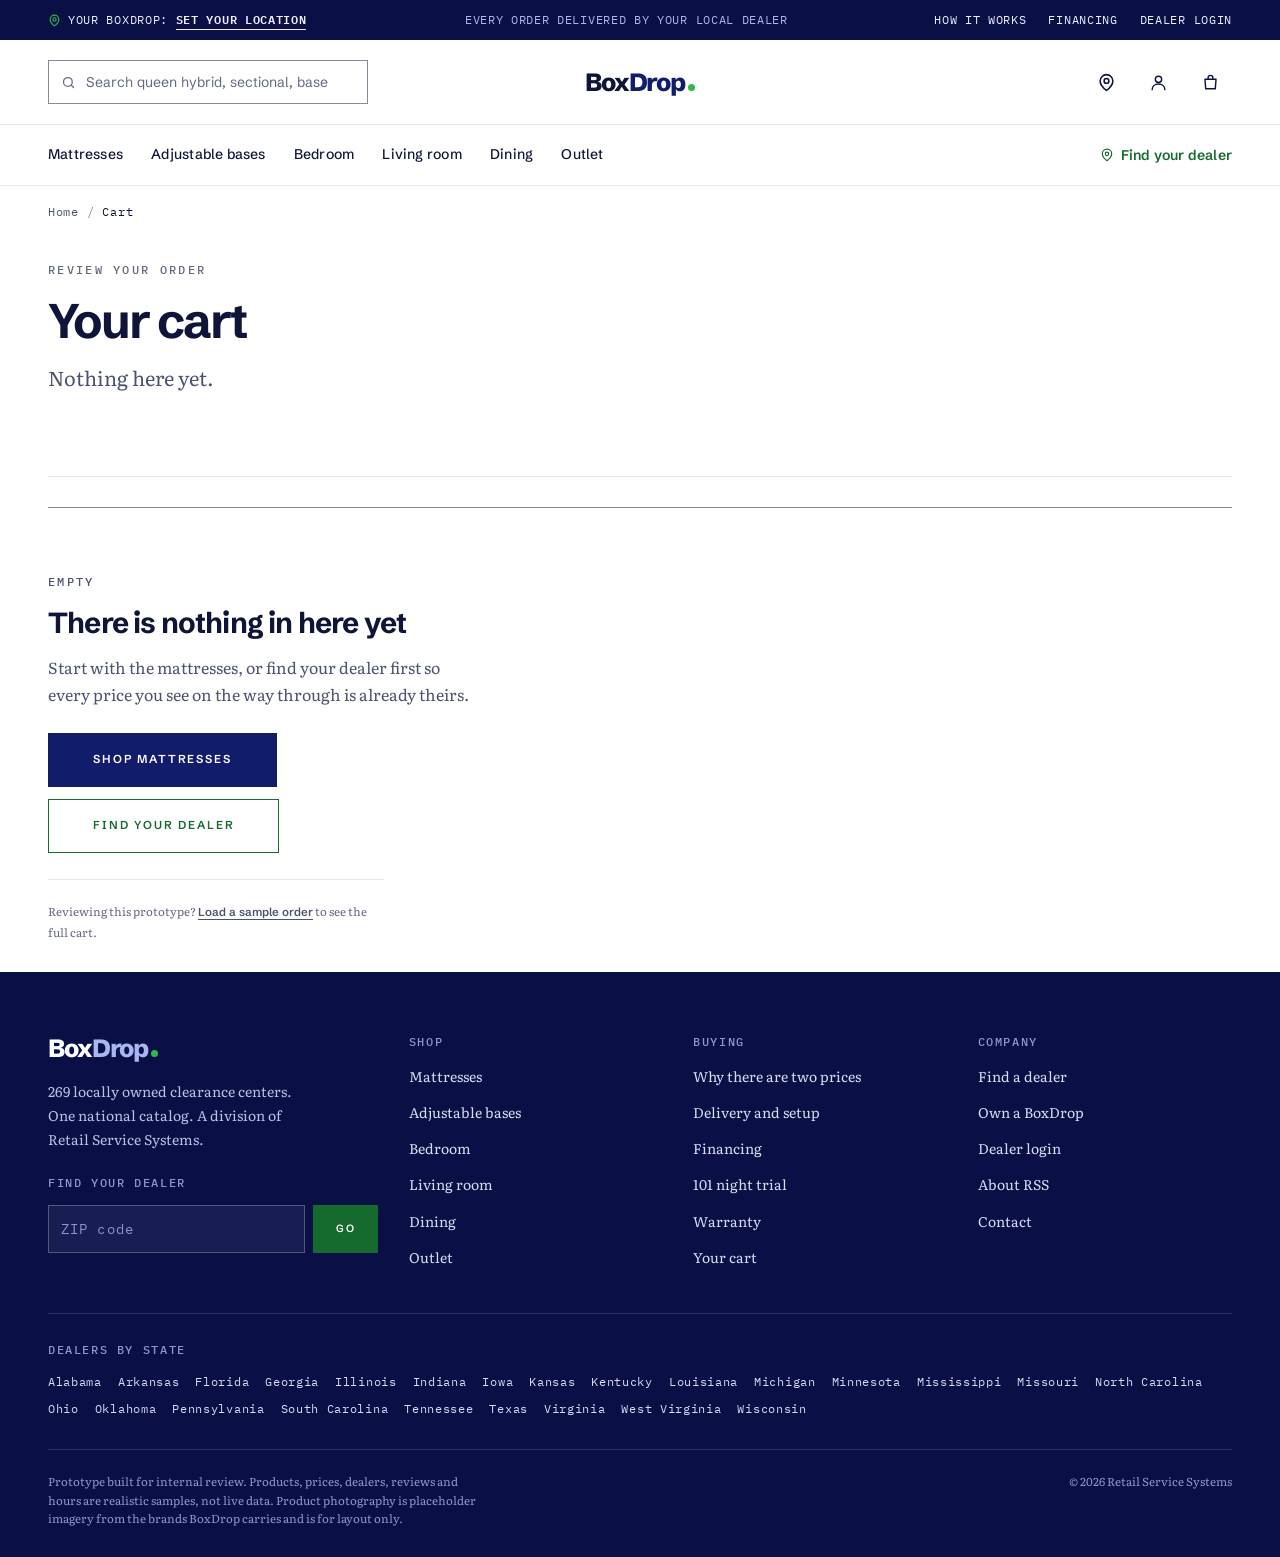
==== commit 60d68bc5: "Import the corporate store list, and take Scott's note on the pricing section The store list now com" ====
--- a/cart.html
+++ b/cart.html
@@ -8,6 +8,10 @@
 <link rel="preconnect" href="https://fonts.gstatic.com" crossorigin>
 <link rel="stylesheet" href="https://fonts.googleapis.com/css2?family=Schibsted+Grotesk:wght@400;500;600;700;800&family=Literata:ital,opsz,wght@0,7..72,400;0,7..72,500;1,7..72,400&family=IBM+Plex+Mono:wght@400;500;600&display=swap">
 <link rel="stylesheet" href="assets/css/boxdrop.css">
+<link rel="icon" href="assets/favicon.svg" type="image/svg+xml">
+<link rel="alternate icon" href="assets/favicon-32.png" sizes="32x32">
+<link rel="apple-touch-icon" href="assets/favicon-180.png">
+<meta name="theme-color" content="#111D6B">
 <style>:root{padding-top:env(safe-area-inset-top,0px);padding-bottom:env(safe-area-inset-bottom,0px)}</style>
 </head>
 <body>
@@ -25,6 +29,7 @@
 <symbol id="i-arrow" viewBox="0 0 24 24" fill="none" stroke="currentColor" stroke-width="2" stroke-linecap="round" stroke-linejoin="round"><path d="M4 12h15M13 6l6 6-6 6"/></symbol>
 <symbol id="i-menu" viewBox="0 0 24 24" fill="none" stroke="currentColor" stroke-width="2" stroke-linecap="round"><path d="M3 6h18M3 12h18M3 18h18"/></symbol>
 <symbol id="i-filter" viewBox="0 0 24 24" fill="none" stroke="currentColor" stroke-width="1.8" stroke-linecap="round"><path d="M3 7h12M19 7h2M3 17h5M12 17h9"/><circle cx="17" cy="7" r="2.4"/><circle cx="10" cy="17" r="2.4"/></symbol>
+<symbol id="i-map" viewBox="0 0 24 24" fill="none" stroke="currentColor" stroke-width="1.7" stroke-linejoin="round"><path d="M9 4 3 6.5v13L9 17l6 2.5 6-2.5v-13L15 6.5 9 4Z"/><path d="M9 4v13M15 6.5v13"/></symbol>
 <symbol id="i-close" viewBox="0 0 24 24" fill="none" stroke="currentColor" stroke-width="2" stroke-linecap="round"><path d="M6 6l12 12M18 6L6 18"/></symbol>
 </defs></svg>
 
@@ -206,7 +211,7 @@
       <div>
         <span class="wordmark" style="color:#fff"><span class="box" style="color:#fff">Box</span><span class="drop" style="color:#A9B6F2">Drop</span><span class="dot" aria-hidden="true"></span></span>
         <p style="margin-top:14px;font-size:14px;max-width:34ch;color:#B9C0E2">
-          252 independently owned mattress and furniture stores. One national catalogue.
+          269 locally owned clearance centers. One national catalog.
           A division of Retail Service Systems.
         </p>
         <h4 style="margin-top:26px">Find your dealer</h4>
--- a/assets/css/boxdrop.css
+++ b/assets/css/boxdrop.css
@@ -232,7 +232,11 @@
 .utility__links{display:flex;gap:var(--s5);font-family:var(--mono);letter-spacing:.06em;text-transform:uppercase}
 .utility__links a{color:#EDEFFA;text-decoration:none;padding-block:10px;border-bottom:1px solid transparent}
 .utility__links a:hover{border-color:var(--local-bright)}
-@media (max-width:720px){.utility__promise,.utility__links{display:none}.utility .wrap{justify-content:center}}
+/* Below 720 the utility bar has already dropped its promise line and its
+   links, leaving only "Your BoxDrop: set your location" directly above a
+   dealer bar that says the same thing and gives you a button for it. Two
+   bars, one message, about fifty pixels of a phone screen. */
+@media (max-width:720px){.utility{display:none}}
 
 /* ---------- dealer chip ---------- */
 .chip-dealer{
@@ -369,18 +373,37 @@
   margin:0;position:relative;width:100%;overflow:hidden;background:var(--navy-deep);
   min-height:clamp(440px,74vh,760px);display:flex;align-items:flex-end;
 }
-.hero__bleed img{position:absolute;inset:0;width:100%;height:100%;object-fit:cover}
+.hero__bleed img,.hero__film{position:absolute;inset:0;width:100%;height:100%;object-fit:cover}
+.hero__film{background:var(--navy-deep)}
 .hero__bleed::after{
   content:"";position:absolute;inset:0;
   background:linear-gradient(105deg,rgba(8,13,58,.84) 0%,rgba(8,13,58,.62) 38%,rgba(8,13,58,.12) 72%,rgba(8,13,58,0) 100%);
 }
 .hero__over{position:relative;z-index:1;width:100%;padding-block:clamp(40px,7vw,96px)}
 @media (max-width:900px){
-  /* Sized to the room left after the utility bar, masthead, dealer bar and
-     price promise band, so the hero still ends above the fold. */
-  .hero__bleed{min-height:clamp(400px,56vh,520px)}
-  .hero__over{padding-block:var(--s6)}
-  .hero__bleed::after{background:linear-gradient(to top,rgba(8,13,58,.92) 0%,rgba(8,13,58,.64) 52%,rgba(8,13,58,.2) 100%)}
+  /* On a phone the copy filled the frame and you never saw the bed, which
+     is a poor trade when the bed is the thing being sold. So the hero stops
+     being an overlay and becomes two stacked bands: the film on top, with
+     nothing over it but the play control, and the words underneath on the
+     same navy. You see it, then you read it. */
+  .hero__bleed{min-height:0;display:block}
+  .hero__film,.hero__bleed > img{
+    position:relative;inset:auto;height:var(--hero-film-h);width:100%;object-fit:cover;display:block;
+  }
+  .hero__bleed::after{
+    inset:auto 0 0 0;height:84px;top:calc(var(--hero-film-h) - 84px);
+    background:linear-gradient(to bottom,rgba(8,13,58,0),rgba(8,13,58,1));
+  }
+  .hero__play{inset:0 0 auto 0;height:var(--hero-film-h)}
+  .hero__over{position:relative;z-index:1;background:rgb(8,13,58);padding-block:0 var(--s6);margin-top:-1px}
+}
+@media (max-width:760px){
+  :root{--hero-film-h:clamp(200px,30vh,280px)}
+  /* The band right above already explains the lower floor price at length,
+     so on a phone the hero does not say it a second time. */
+  .hero__lede-more{display:none}
+  .promise__text{font-size:var(--t-sm)}
+  .promise{padding-block:var(--s4)}
 }
 .hero__grid{display:grid;grid-template-columns:minmax(0,1fr);gap:0}
 .hero__copy{min-width:0}
@@ -395,16 +418,33 @@
 .hero .btn--local:hover{background:rgba(255,255,255,.12);border-color:#fff}
 .hero .btn--online{background:#fff;color:var(--navy);border-color:#fff}
 .hero .btn--online:hover{background:#E7E8F2;border-color:#E7E8F2}
+/* The band under the film. It was a name and a price on one thin line with
+   a hundred pixels of nothing beneath it; now it carries the bed. */
 .hero__tag{
-  display:grid;grid-template-columns:minmax(0,1fr) auto;gap:var(--s4) var(--s7);align-items:center;
-  background:var(--paper);border-bottom:1px solid var(--rule);padding-block:var(--s5);
+  display:grid;grid-template-columns:minmax(260px,1.05fr) minmax(0,1.45fr) minmax(250px,auto);
+  gap:var(--s5) clamp(28px,4vw,64px);align-items:start;
+  background:var(--paper);border-bottom:1px solid var(--rule);padding-block:var(--s6) var(--s7);
+}
+.hero__tag-sub{font-family:var(--mono);font-size:var(--t-xs);letter-spacing:.06em;color:var(--ink-3);margin:0}
+.hero__tag-facts{list-style:none;margin:0;padding:0;display:grid;gap:var(--s4)}
+.hero__tag-facts li{display:grid;gap:3px;padding-left:var(--s4);border-left:2px solid var(--rule-strong)}
+.hero__tag-facts b{font-family:var(--display);font-size:var(--t-sm);font-weight:600;letter-spacing:-.01em}
+.hero__tag-facts span{font-size:var(--t-xs);color:var(--ink-3);line-height:1.5}
+.hero__tag-buy{display:grid;gap:var(--s4);justify-items:stretch}
+.hero__tag-buy .btn{width:100%}
+@media (max-width:1040px){
+  .hero__tag{grid-template-columns:1fr 1fr}
+  .hero__tag-facts{grid-column:1 / -1;grid-template-columns:repeat(3,1fr)}
+}
+@media (max-width:760px){
+  .hero__tag{grid-template-columns:1fr;gap:var(--s5)}
+  .hero__tag-facts{grid-template-columns:1fr}
 }
 .hero__tag .ledger{border-left:0;padding-left:0}
 .hero__tag .ledger__row{display:flex;gap:var(--s3);align-items:baseline;padding-block:3px;border:0}
 .hero__tag .ledger__row + .ledger__row{border-top:0}
-@media (max-width:760px){.hero__tag{grid-template-columns:1fr;gap:var(--s3)}}
 .hero__tag .eyebrow{margin-bottom:6px}
-.hero__tag .name{font-family:var(--display);font-weight:600;font-size:var(--t-md);margin:0 0 var(--s4);line-height:1.3;letter-spacing:-.02em}
+.hero__tag .name{font-family:var(--display);font-weight:600;font-size:var(--t-lg);margin:var(--s2) 0 6px;line-height:1.25;letter-spacing:-.025em;text-wrap:balance}
 @media (max-width:900px){
   /* Side by side, not stacked: both ways to buy have to be in the first
      frame or the hero only advertises one of them. */
@@ -450,7 +490,16 @@
 @media (max-width:900px){
   .cats{grid-template-columns:1fr 1fr;gap:var(--s6) var(--s3)}
 }
-@media (max-width:520px){.cats{grid-template-columns:1fr}}
+/* Six categories are navigation, not reading. One up buries the last four
+   under six screens of scrolling, and a carousel hides them behind a gesture
+   most people never make. Two up keeps all six reachable in a thumb's reach
+   and still leaves each image legible. */
+@media (max-width:520px){
+  .cats{grid-template-columns:1fr 1fr;gap:var(--s5) var(--s3)}
+  .cat__media{aspect-ratio:1/1}
+  .cat--note{grid-column:1 / -1}
+  .cat--note .cat__media{aspect-ratio:16/7}
+}
 
 /* ---------- how it works ---------- */
 .paths{display:grid;grid-template-columns:repeat(3,1fr);gap:var(--s6)}
@@ -517,7 +566,6 @@
   font-weight:500;color:var(--ink-2);padding:6px 10px}
 .dcard__dist{position:absolute;right:var(--s4);top:var(--s4);background:var(--surface);color:var(--ink);
   font-family:var(--mono);font-size:10px;font-weight:500;letter-spacing:.12em;padding:6px 10px}
-.dcard__body{padding:var(--s4) 0 0;display:flex;flex-direction:column;gap:var(--s3);flex:1}
 .dcard h3{font-size:var(--t-lg);letter-spacing:-.025em;font-weight:600}
 .dcard__addr{font-size:var(--t-sm);color:var(--ink-2);margin:0;font-style:normal}
 .dcard__rows{display:grid;gap:7px;font-family:var(--mono);font-size:var(--t-xs);color:var(--ink-2);letter-spacing:.02em}
@@ -908,6 +956,7 @@
 .locbar__count{font-family:var(--mono);font-size:var(--t-xs);letter-spacing:.07em;text-transform:uppercase;color:var(--ink-3);margin:0}
 .locbar__count b{color:var(--ink)}
 .segment{display:inline-flex;border:1.5px solid var(--rule-strong);border-radius:var(--r-md);overflow:hidden;margin-left:auto}
+.segment button:focus-visible{outline:2.5px solid var(--local-bright);outline-offset:-3px}
 .segment button{
   min-height:42px;padding:0 var(--s4);border:0;background:var(--surface);cursor:pointer;
   font-family:var(--display);font-size:var(--t-xs);font-weight:600;color:var(--ink-2);
@@ -916,8 +965,6 @@
 .segment button[aria-pressed="true"]{background:var(--navy);color:#fff}
 :root[data-theme="dark"] .segment button[aria-pressed="true"]{color:#0C1026}
 
-.locgrid{display:grid;grid-template-columns:minmax(0,1fr) minmax(0,.82fr);gap:clamp(24px,3vw,44px);padding-block:var(--s6) var(--s9);align-items:start}
-@media (max-width:1040px){.locgrid{grid-template-columns:1fr}}
 .mapwrap{position:sticky;top:calc(env(safe-area-inset-top,0px) + 150px);background:var(--wash);padding:var(--s5);min-width:0}
 @media (max-width:1040px){.mapwrap{position:static;top:auto;order:-1}}
 .mapwrap svg{display:block;width:100%;height:auto;background:#FFFFFF}
@@ -941,21 +988,9 @@
 .mapdot.is-off{cursor:default}
 .dcard__tier--outlet{background:var(--ink-2)}
 .dcard__note{font-size:var(--t-sm);color:var(--ink-3);margin:0}
-.dcard__open{display:flex;flex-wrap:wrap;gap:4px var(--s3);align-items:baseline;margin:0;
-  font-family:var(--mono);font-size:var(--t-xs);color:var(--ink-3);letter-spacing:.02em}
 .dcard__open .open{color:var(--local);font-weight:600}
 .dcard__open .shut{color:var(--stop);font-weight:600}
 
-/* The reason this locator exists: the dealer, not the site, sets the price. */
-.dcard__price{
-  display:flex;flex-wrap:wrap;align-items:baseline;gap:4px var(--s3);
-  border-left:2px solid var(--local);background:var(--local-wash);padding:var(--s3) var(--s4);
-}
-.dcard__price .lbl{font-family:var(--mono);font-size:10px;letter-spacing:.1em;text-transform:uppercase;
-  color:var(--ink-3);flex-basis:100%}
-.dcard__price .amt{font-family:var(--mono);font-size:var(--t-lg);font-weight:600;color:var(--local);
-  letter-spacing:-.02em;font-variant-numeric:tabular-nums}
-.dcard__price .save{font-size:var(--t-xs);color:var(--ink-2)}
 
 /* Named groups, each with its own count, after the reference's split between
    its own stores and its resellers. */
@@ -992,15 +1027,10 @@
 }
 
 .dlist{display:grid;gap:var(--s4);min-width:0}
-.dlist .dcard{flex-direction:row;gap:var(--s5)}
-.dlist .dcard__media{width:210px;aspect-ratio:auto;flex:none}
 /* side by side the photo is too narrow for a chip at each corner, so stack them */
-.dlist .dcard__dist{right:auto;left:var(--s4);top:calc(var(--s4) + 30px)}
 .dlist .dcard__body{padding-top:var(--s2)}
 @media (max-width:620px){
-  .dlist .dcard{flex-direction:column}
-  .dlist .dcard__media{width:auto;aspect-ratio:16/10}
-}
+    }
 .dcard.is-mine{border-top-color:var(--local);border-top-width:2px}
 .dcard__mine{font-family:var(--mono);font-size:10px;letter-spacing:.1em;text-transform:uppercase;font-weight:600;color:var(--local);display:inline-flex;align-items:center;gap:5px}
 
@@ -1143,3 +1173,272 @@
 .ledger__label{min-width:0}
 .dcard__price .lbl{overflow:hidden;text-overflow:ellipsis;white-space:nowrap}
 @media (max-width:900px){[data-dealer-name]{max-width:18ch}}
+
+/* ============================================================
+   One store's page. Modelled on the way Hastens writes up a showroom:
+   the building, then address, the week's hours and what the place is,
+   side by side. Not a second storefront.
+   ============================================================ */
+.storefront{margin:0;width:100%;overflow:hidden;background:var(--wash)}
+.storefront img{display:block;width:100%;height:clamp(240px,38vw,460px);object-fit:cover}
+
+.sthead{text-align:center;padding-block:clamp(28px,4vw,52px) var(--s6);border-bottom:1px solid var(--rule)}
+.sthead .eyebrow{justify-content:center}
+.sthead h1{font-size:var(--t-2xl);font-weight:700;letter-spacing:-.04em;margin-top:var(--s3);
+  max-width:22ch;margin-inline:auto}
+.sthead__sum{margin:var(--s4) auto 0;max-width:62ch;color:var(--ink-2);font-size:var(--t-md)}
+.sthead__open{margin-top:var(--s4);font-family:var(--mono);font-size:var(--t-sm)}
+.sthead__open .open{color:var(--local);font-weight:600}
+.sthead__open .shut{color:var(--stop);font-weight:600}
+.sthead__cta{display:flex;gap:var(--s3);justify-content:center;flex-wrap:wrap;margin-top:var(--s5)}
+
+.stcols{display:grid;grid-template-columns:repeat(3,minmax(0,1fr));gap:clamp(24px,4vw,64px);
+  padding-block:clamp(32px,4vw,60px)}
+@media (max-width:900px){.stcols{grid-template-columns:1fr;gap:var(--s7)}}
+.stcol h2{font-family:var(--mono);font-size:var(--t-xs);letter-spacing:.16em;text-transform:uppercase;
+  font-weight:600;color:var(--ink-3);padding-bottom:var(--s3);border-bottom:1px solid var(--rule);
+  margin-bottom:var(--s4)}
+.stcol address{font-style:normal;font-size:var(--t-md);line-height:1.55;margin-bottom:var(--s3)}
+.stcol p{margin-top:var(--s3)}
+.stcol #st-info p{color:var(--ink-2);font-size:var(--t-sm);line-height:1.62;margin-top:0}
+.stcol #st-info p + p{margin-top:var(--s4)}
+.stmeta{display:grid;grid-template-columns:auto 1fr;gap:6px var(--s4);margin-top:var(--s5);
+  font-size:var(--t-sm)}
+.stmeta dt{font-family:var(--mono);font-size:var(--t-xs);letter-spacing:.08em;text-transform:uppercase;
+  color:var(--ink-3)}
+.stmeta dd{margin:0}
+
+.sthours{width:100%;border-collapse:collapse;font-size:var(--t-sm)}
+.sthours th,.sthours td{text-align:left;padding:9px 0;border-bottom:1px solid var(--rule);font-weight:400}
+.sthours th{color:var(--ink-2)}
+.sthours .d{font-family:var(--mono);font-size:var(--t-xs);color:var(--ink-3);white-space:nowrap;
+  padding-right:var(--s3)}
+.sthours td:last-child{font-family:var(--mono);font-size:var(--t-xs);text-align:right;white-space:nowrap}
+.sthours .is-today th,.sthours .is-today td{font-weight:600;color:var(--ink)}
+.sthours .shut{color:var(--stop)}
+
+/* Two dark panels, the way the reference pairs its Sleep Spa and reseller
+   cards. Ours carry the price and the delivery, the only two things a BoxDrop
+   store does differently. */
+.sttiles{display:grid;grid-template-columns:1fr 1fr;gap:4px}
+@media (max-width:760px){.sttiles{grid-template-columns:1fr}}
+.sttile{position:relative;display:flex;align-items:flex-end;min-height:clamp(300px,30vw,400px);
+  overflow:hidden;text-decoration:none;background:var(--navy-deep);padding:var(--s7)}
+.sttile img{position:absolute;inset:0;width:100%;height:100%;object-fit:cover;opacity:.26;
+  filter:grayscale(.4);transition:transform 900ms var(--ease)}
+.sttile:hover img{transform:scale(1.04)}
+.sttile::after{content:"";position:absolute;inset:0;
+  background:linear-gradient(to top,rgba(8,13,58,.92),rgba(8,13,58,.45))}
+.sttile > div{position:relative;z-index:1}
+.sttile .eyebrow{color:#9FE8B4}
+.sttile h3{font-size:var(--t-xl);font-weight:600;letter-spacing:-.03em;color:#fff;margin-top:var(--s3);
+  max-width:18ch}
+.sttile p{font-size:var(--t-sm);color:#C9CEE8;margin:var(--s3) 0 var(--s5);max-width:38ch}
+.sttile .go{font-family:var(--display);font-weight:600;font-size:var(--t-xs);letter-spacing:.14em;
+  text-transform:uppercase;color:#fff;display:inline-flex;align-items:center;gap:9px;
+  border-bottom:1.5px solid var(--local-bright);padding-bottom:4px;transition:gap var(--fast) var(--ease)}
+.sttile:hover .go{gap:14px}
+
+.stfloor__note{margin-top:var(--s5);font-family:var(--mono);font-size:var(--t-xs);color:var(--ink-3);
+  letter-spacing:.02em}
+.stnear{display:grid;grid-template-columns:repeat(3,minmax(0,1fr));gap:4px}
+@media (max-width:820px){.stnear{grid-template-columns:1fr}}
+.stnear__item{display:grid;gap:5px;padding:var(--s5);background:var(--wash);text-decoration:none;
+  border-left:2px solid transparent;transition:border-color var(--fast) var(--ease)}
+.stnear__item:hover{border-left-color:var(--local)}
+.stnear__item strong{font-size:var(--t-sm);font-weight:600;color:var(--ink)}
+.stnear__item span{font-family:var(--mono);font-size:var(--t-xs);color:var(--ink-3)}
+.stnear__item .open{color:var(--local)}
+.stnear__item .shut{color:var(--ink-3)}
+
+.floorcard__price{display:flex;align-items:baseline;gap:var(--s3);margin:var(--s3) 0 0;flex-wrap:wrap}
+.floorcard__price .amt{font-family:var(--mono);font-size:var(--t-lg);font-weight:600;color:var(--local);
+  letter-spacing:-.02em;font-variant-numeric:tabular-nums}
+.floorcard__price .was{font-family:var(--mono);font-size:var(--t-xs);color:var(--ink-3);
+  text-decoration:line-through;text-decoration-thickness:1px}
+
+/* ============================================================
+   Store locator, on the Hastens model: everything centred, the map behind a
+   View map disclosure rather than pinned beside the list, and stores as a
+   three across grid of upright cards.
+   ============================================================ */
+.locator{text-align:center;padding-block:clamp(36px,5vw,72px) var(--s6)}
+.locator h1{font-size:var(--t-2xl);font-weight:700;letter-spacing:-.04em;max-width:20ch;margin-inline:auto}
+.locator .lede{margin:var(--s5) auto 0;max-width:60ch}
+
+.locsearch{position:sticky;top:calc(env(safe-area-inset-top,0px) + var(--chrome));z-index:30;
+  background:color-mix(in srgb, var(--paper) 94%, transparent);backdrop-filter:blur(10px);
+  border-bottom:1px solid var(--rule);padding-block:var(--s3)}
+.locsearch__form{display:flex;align-items:center;gap:var(--s2);position:relative;
+  max-width:640px;margin-inline:auto}
+
+.locstores{text-align:center;font-family:var(--display);font-size:var(--t-lg);font-weight:600;
+  letter-spacing:-.02em;margin:clamp(28px,4vw,52px) 0 var(--s4)}
+
+/* View map | 252 stores */
+.locbar{display:flex;align-items:center;justify-content:center;gap:var(--s4);flex-wrap:wrap;margin-bottom:var(--s5)}
+.locbar__sep{width:1px;height:18px;background:var(--rule-strong)}
+.locbar__count{font-family:var(--body);font-size:var(--t-sm);color:var(--ink-2);margin:0;
+  text-transform:none;letter-spacing:0}
+.locbar__count b{font-weight:600;color:var(--ink)}
+.viewmap{display:inline-flex;align-items:center;gap:9px;min-height:40px;padding:0;border:0;background:none;
+  cursor:pointer;font-family:var(--body);font-size:var(--t-sm);color:var(--ink)}
+.viewmap svg{width:19px;height:19px;color:var(--navy)}
+.viewmap:hover{color:var(--navy)}
+.viewmap:focus-visible{outline:2.5px solid var(--local-bright);outline-offset:3px}
+
+.locfilters{display:flex;align-items:center;justify-content:center;gap:var(--s3) var(--s5);
+  flex-wrap:wrap;padding-bottom:var(--s6);border-bottom:1px solid var(--rule)}
+.locfilters__near{font-family:var(--mono);font-size:var(--t-xs);letter-spacing:.08em;
+  text-transform:uppercase;color:var(--ink-3);margin:0}
+
+.mapwrap{background:var(--wash);padding:var(--s5);margin-block:var(--s6);position:static}
+.mapwrap[hidden]{display:none!important}
+.mapwrap svg{display:block;width:100%;height:auto;max-width:560px;margin-inline:auto;background:none}
+.mapwrap .mapdot rect{transition:opacity var(--fast) var(--ease)}
+.mapwrap .mapdot:hover rect,.mapwrap .mapdot:focus-visible rect{opacity:.82}
+.mapwrap .mapdot.is-off{cursor:default}
+.mapwrap .mapdot.is-off:hover rect{opacity:1}
+.mapkey{justify-content:center}
+
+/* Section per state, centred heading with its own count. */
+.dsections{display:grid;gap:clamp(36px,5vw,72px);padding-block:var(--s7) var(--s9)}
+.dsection__head{display:flex;flex-direction:column;align-items:center;gap:6px;text-align:center;
+  border-bottom:0;margin-bottom:var(--s6)}
+.dsection__head h2{font-size:var(--t-lg);font-weight:600;letter-spacing:-.02em}
+.dsection__n{font-family:var(--body);font-size:var(--t-sm);color:var(--ink-2);letter-spacing:0;text-transform:none}
+.dsection__head p{font-size:var(--t-sm);color:var(--ink-3);margin:0}
+
+.dlist{display:grid;grid-template-columns:repeat(3,minmax(0,1fr));gap:clamp(16px,2vw,28px)}
+@media (max-width:980px){.dlist{grid-template-columns:repeat(2,minmax(0,1fr))}}
+@media (max-width:620px){.dlist{grid-template-columns:1fr}}
+
+.dcard{display:flex;flex-direction:column;background:var(--surface);border:1px solid var(--rule);
+  border-top:1px solid var(--rule);padding-top:0;min-width:0;overflow:hidden}
+.dcard.is-mine{border-color:var(--local);box-shadow:inset 0 0 0 1px var(--local)}
+.dcard__media{position:relative;aspect-ratio:4/3;background:var(--wash);flex:none}
+.dcard__body{display:flex;flex-direction:column;align-items:center;text-align:center;
+  gap:var(--s3);padding:var(--s6) var(--s5) var(--s6);flex:1}
+.dcard h3{font-size:var(--t-md);font-weight:600;letter-spacing:-.02em;margin:0}
+.dcard__addr{font-size:var(--t-sm);color:var(--ink-3);font-style:normal;margin:0;max-width:30ch}
+.dcard__open{margin:0;font-family:var(--mono);font-size:var(--t-xs)}
+.dcard__open .open{color:var(--local);font-weight:600}
+.dcard__open .shut{color:var(--ink-2);font-weight:600}
+.dcard__price{display:flex;align-items:baseline;justify-content:center;gap:var(--s3);margin:0;flex-wrap:wrap}
+.dcard__price .amt{font-family:var(--mono);font-size:var(--t-lg);font-weight:600;color:var(--local);
+  letter-spacing:-.02em;font-variant-numeric:tabular-nums}
+.dcard__price .was{font-family:var(--mono);font-size:var(--t-xs);color:var(--ink-3);
+  text-decoration:line-through;text-decoration-thickness:1px}
+.dcard__visit{margin-top:auto;border-radius:999px;min-width:190px}
+.dcard .phone-link{font-size:var(--t-xs)}
+.dcard__mine{display:inline-flex;align-items:center;gap:6px;font-family:var(--mono);font-size:10px;
+  letter-spacing:.12em;text-transform:uppercase;color:var(--local);font-weight:600}
+
+/* The hero caption links to the bed in the film. */
+.hero__tag .name a{color:var(--ink);text-decoration:underline;text-underline-offset:3px;
+  text-decoration-color:var(--rule-strong)}
+.hero__tag .name a:hover{text-decoration-color:var(--navy)}
+
+/* A film sits in the gallery as one more view, flagged with a play mark. */
+.gallery__main video{display:block;width:100%;height:auto;aspect-ratio:1/1;object-fit:cover;background:var(--navy-deep)}
+.gallery__main video[hidden],.gallery__main img[hidden]{display:none!important}
+.thumb--film{position:relative}
+.thumb__play{position:absolute;inset:0;display:grid;place-items:center;background:rgba(10,16,70,.34)}
+.thumb__play::after{content:"";width:0;height:0;border-left:11px solid #fff;
+  border-top:7px solid transparent;border-bottom:7px solid transparent;margin-left:3px}
+
+/* ============================================================
+   The long film on a product page. Not the silent gallery loop: this one
+   runs 39 seconds with sound, so nothing starts until it is asked to, and
+   nothing downloads until then either.
+   ============================================================ */
+.filmblock{padding-block:clamp(40px,5vw,80px) 0;border-top:1px solid var(--rule)}
+.filmblock[hidden]{display:none!important}
+.filmblock .eyebrow{justify-content:flex-start}
+.filmblock h2{font-size:var(--t-xl);font-weight:600;letter-spacing:-.03em;margin-top:var(--s3);
+  max-width:24ch}
+.filmblock__stage{position:relative;margin:clamp(24px,3vw,40px) 0 0;background:var(--navy-deep);
+  overflow:hidden;aspect-ratio:16/9}
+.filmblock__stage video{display:block;width:100%;height:100%;object-fit:cover;background:#0A0E2A}
+.filmblock__play{
+  position:absolute;inset:0;display:flex;flex-direction:column;align-items:flex-start;
+  justify-content:flex-end;gap:var(--s3);padding:clamp(24px,4vw,56px);
+  border:0;cursor:pointer;color:#fff;text-align:left;
+  background:linear-gradient(to top,rgba(8,13,58,.78),rgba(8,13,58,.18) 60%,rgba(8,13,58,.05));
+}
+.filmblock.is-playing .filmblock__play{display:none}
+.filmblock__disc{width:60px;height:60px;border-radius:50%;border:1.5px solid rgba(255,255,255,.7);
+  display:grid;place-items:center;transition:background var(--fast) var(--ease),transform var(--fast) var(--ease)}
+.filmblock__disc::after{content:"";width:0;height:0;border-left:15px solid #fff;
+  border-top:10px solid transparent;border-bottom:10px solid transparent;margin-left:5px}
+.filmblock__play:hover .filmblock__disc{background:rgba(255,255,255,.16);transform:scale(1.06)}
+.filmblock__play:focus-visible{outline:2.5px solid var(--local-bright);outline-offset:-4px}
+.filmblock__cta{font-family:var(--display);font-weight:600;font-size:var(--t-lg);letter-spacing:-.02em}
+.filmblock__meta{font-family:var(--mono);font-size:var(--t-xs);letter-spacing:.14em;
+  text-transform:uppercase;color:#C3C9E6}
+@media (max-width:620px){
+  .filmblock__stage{aspect-ratio:4/3}
+  .filmblock__disc{width:50px;height:50px}
+}
+
+/* Shown only when autoplay was refused, which on iOS is routine. */
+.hero__play{position:absolute;inset:0;z-index:2;display:grid;place-items:center;
+  border:0;background:none;cursor:pointer;-webkit-tap-highlight-color:transparent}
+.hero__play[hidden]{display:none!important}
+.hero__play-disc{width:72px;height:72px;border-radius:50%;background:rgba(10,16,70,.52);
+  border:1.5px solid rgba(255,255,255,.75);display:grid;place-items:center;
+  backdrop-filter:blur(3px);transition:transform var(--fast) var(--ease),background var(--fast) var(--ease)}
+.hero__play-disc::after{content:"";width:0;height:0;border-left:18px solid #fff;
+  border-top:12px solid transparent;border-bottom:12px solid transparent;margin-left:6px}
+.hero__play:hover .hero__play-disc{background:rgba(10,16,70,.72);transform:scale(1.06)}
+.hero__play:focus-visible .hero__play-disc{outline:2.5px solid var(--local-bright);outline-offset:4px}
+@media (max-width:620px){.hero__play-disc{width:62px;height:62px}}
+
+/* ============================================================
+   Phone pass. Two systemic problems, both measured rather than guessed:
+   the smallest type step landed at 10.6px on a 390px screen, and about
+   forty five links per page were under the 44px Apple and WCAG both ask
+   for, the footer accounting for most of them.
+   ============================================================ */
+@media (max-width:620px){
+  /* Lift the floor of the scale. Everything keyed to --t-xs comes with it:
+     eyebrows, the ledger labels, spec tables, the utility bar. */
+  :root{
+    --t-xs: 12px;
+    --t-sm: 14px;
+  }
+
+  /* Anything that is a control rather than a word inside a sentence gets a
+     real target. Links inside prose are left alone: WCAG exempts them, and
+     padding them out would wreck the line. */
+  .footer a,
+  .crumbs a,
+  .link-arrow,
+  .phone-link,
+  .promise__cta,
+  .chip-dealer,
+  .dcard__page,
+  .nav__list a,
+  .drawer__list a,
+  .util a{
+    min-height:44px;
+    display:inline-flex;
+    align-items:center;
+  }
+  .footer ul{gap:0}
+  .footer ul a{width:100%}
+  .wordmark{min-height:44px;align-items:center}
+
+  /* The hardcoded ten pixel labels, which the scale could not reach. */
+  .dcard__tier,.band__price .lbl,.dcard__price .lbl,.dcard__mine,
+  .pcard__flag,.sttile .eyebrow,.hero__tag-facts span{font-size:11.5px}
+
+  /* Tables of numbers were running at the old floor. */
+  .sthours th,.sthours td,.sthours .d,.sthours td:last-child{font-size:12px}
+
+  /* The ledger is the whole argument of this site, so its labels do not get
+     to be the smallest thing on the page. */
+  .ledger--sm .ledger__label{font-size:11.5px}
+  .verified{font-size:11.5px}
+  .rail__meta a{min-height:44px;display:inline-flex;align-items:center}
+}
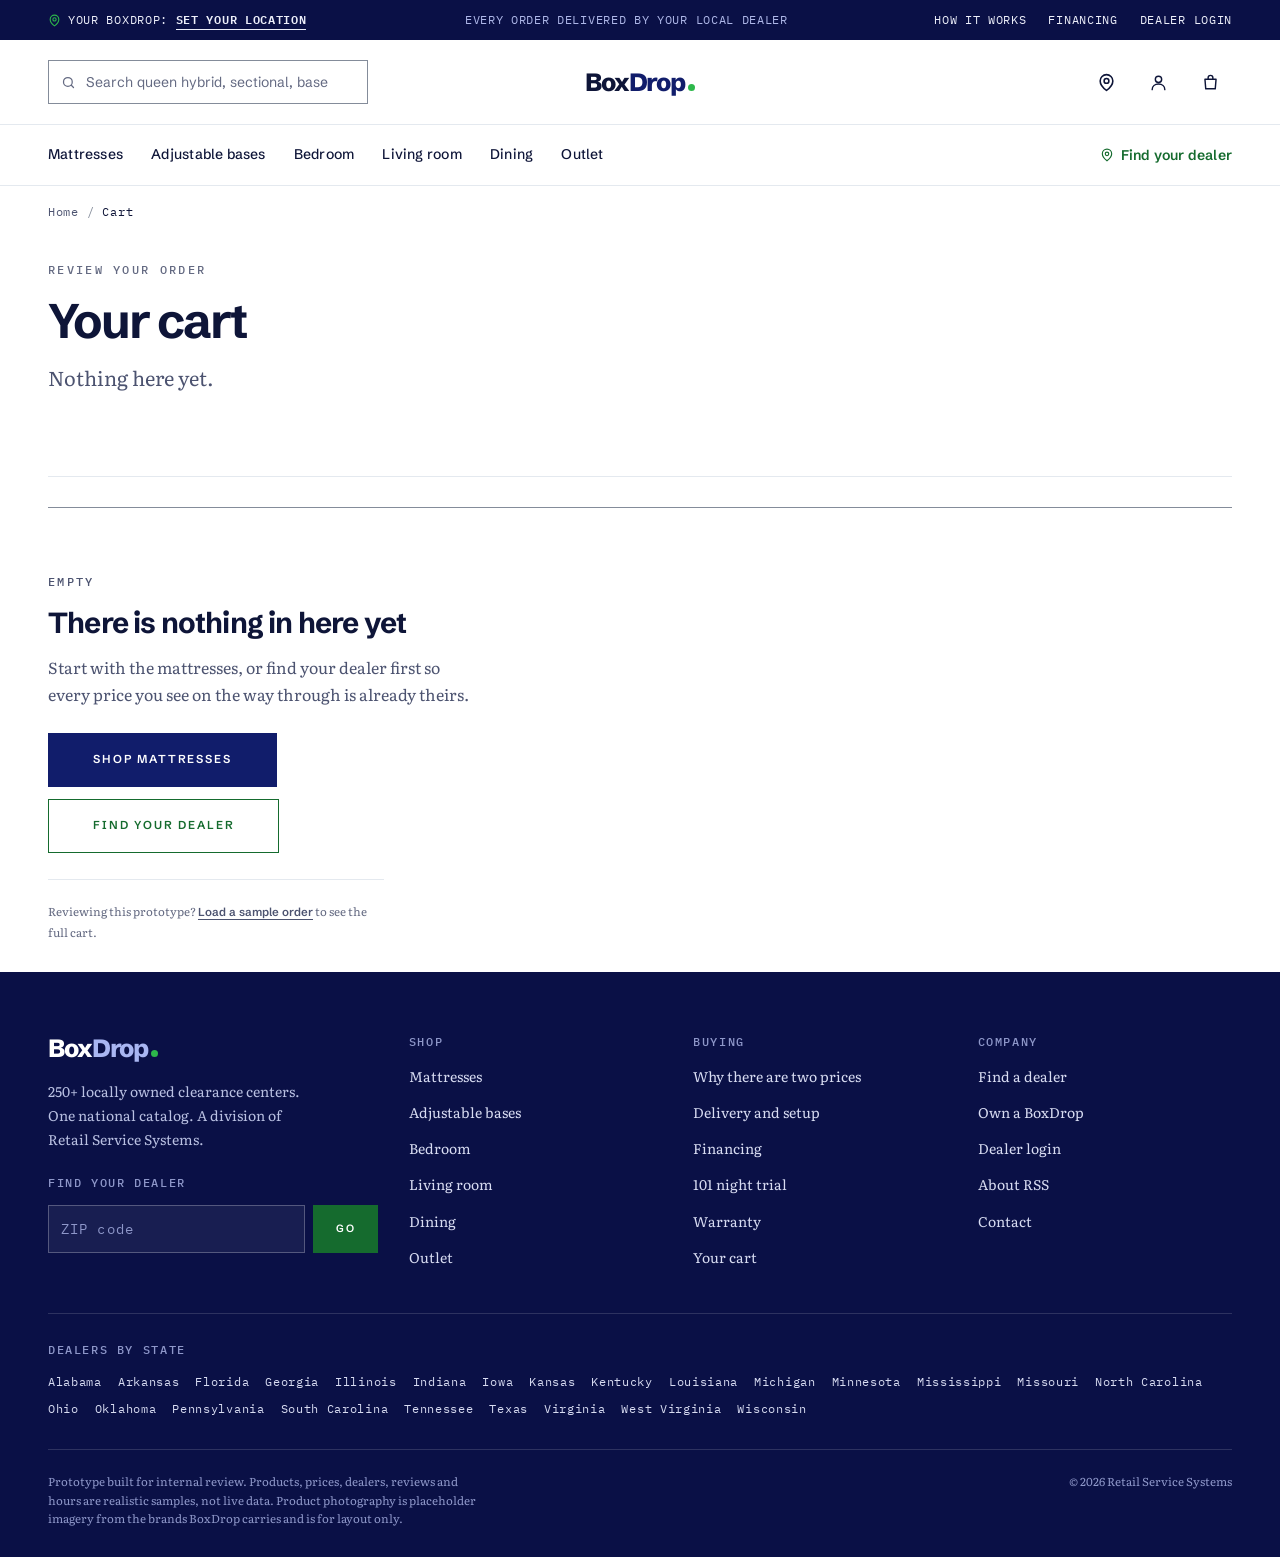
==== commit 58465a94: "Take the rest of the written-down counts to 250+ The footer, both "All 269 stores" links, and the lo" ====
--- a/cart.html
+++ b/cart.html
@@ -211,7 +211,7 @@
       <div>
         <span class="wordmark" style="color:#fff"><span class="box" style="color:#fff">Box</span><span class="drop" style="color:#A9B6F2">Drop</span><span class="dot" aria-hidden="true"></span></span>
         <p style="margin-top:14px;font-size:14px;max-width:34ch;color:#B9C0E2">
-          269 locally owned clearance centers. One national catalog.
+          250+ locally owned clearance centers. One national catalog.
           A division of Retail Service Systems.
         </p>
         <h4 style="margin-top:26px">Find your dealer</h4>
--- a/assets/css/boxdrop.css
+++ b/assets/css/boxdrop.css
@@ -1294,12 +1294,23 @@
 
 .mapwrap{background:var(--wash);padding:var(--s5);margin-block:var(--s6);position:static}
 .mapwrap[hidden]{display:none!important}
-.mapwrap svg{display:block;width:100%;height:auto;max-width:560px;margin-inline:auto;background:none}
-.mapwrap .mapdot rect{transition:opacity var(--fast) var(--ease)}
-.mapwrap .mapdot:hover rect,.mapwrap .mapdot:focus-visible rect{opacity:.82}
-.mapwrap .mapdot.is-off{cursor:default}
-.mapwrap .mapdot.is-off:hover rect{opacity:1}
+.mapwrap svg{display:block;width:100%;height:auto;max-width:760px;margin-inline:auto;background:none}
+.mapst{stroke:var(--paper);stroke-width:1.1;stroke-linejoin:round;cursor:pointer;
+  transition:fill var(--fast) var(--ease)}
+.mapst:hover{fill:var(--local-bright)!important}
+.mapst:focus-visible{outline:2.5px solid var(--local-bright);outline-offset:2px}
+.mapst.is-off{cursor:default}
+.mapst.is-off:hover{fill:#EDEFF6!important}
 .mapkey{justify-content:center}
+/* On a phone the map is 314px wide, so a count set for the desktop renders
+   at about 5px. The shading still reads as coverage, and the per state
+   figures are in the list directly below, so the numbers come off rather
+   than sit there as noise. Small states are too narrow to tap at this size
+   either way: the state menu above the map is the precise control. */
+@media (max-width:620px){
+  #map text{display:none}
+  .mapst{stroke-width:1.6}
+}
 
 /* Section per state, centred heading with its own count. */
 .dsections{display:grid;gap:clamp(36px,5vw,72px);padding-block:var(--s7) var(--s9)}
